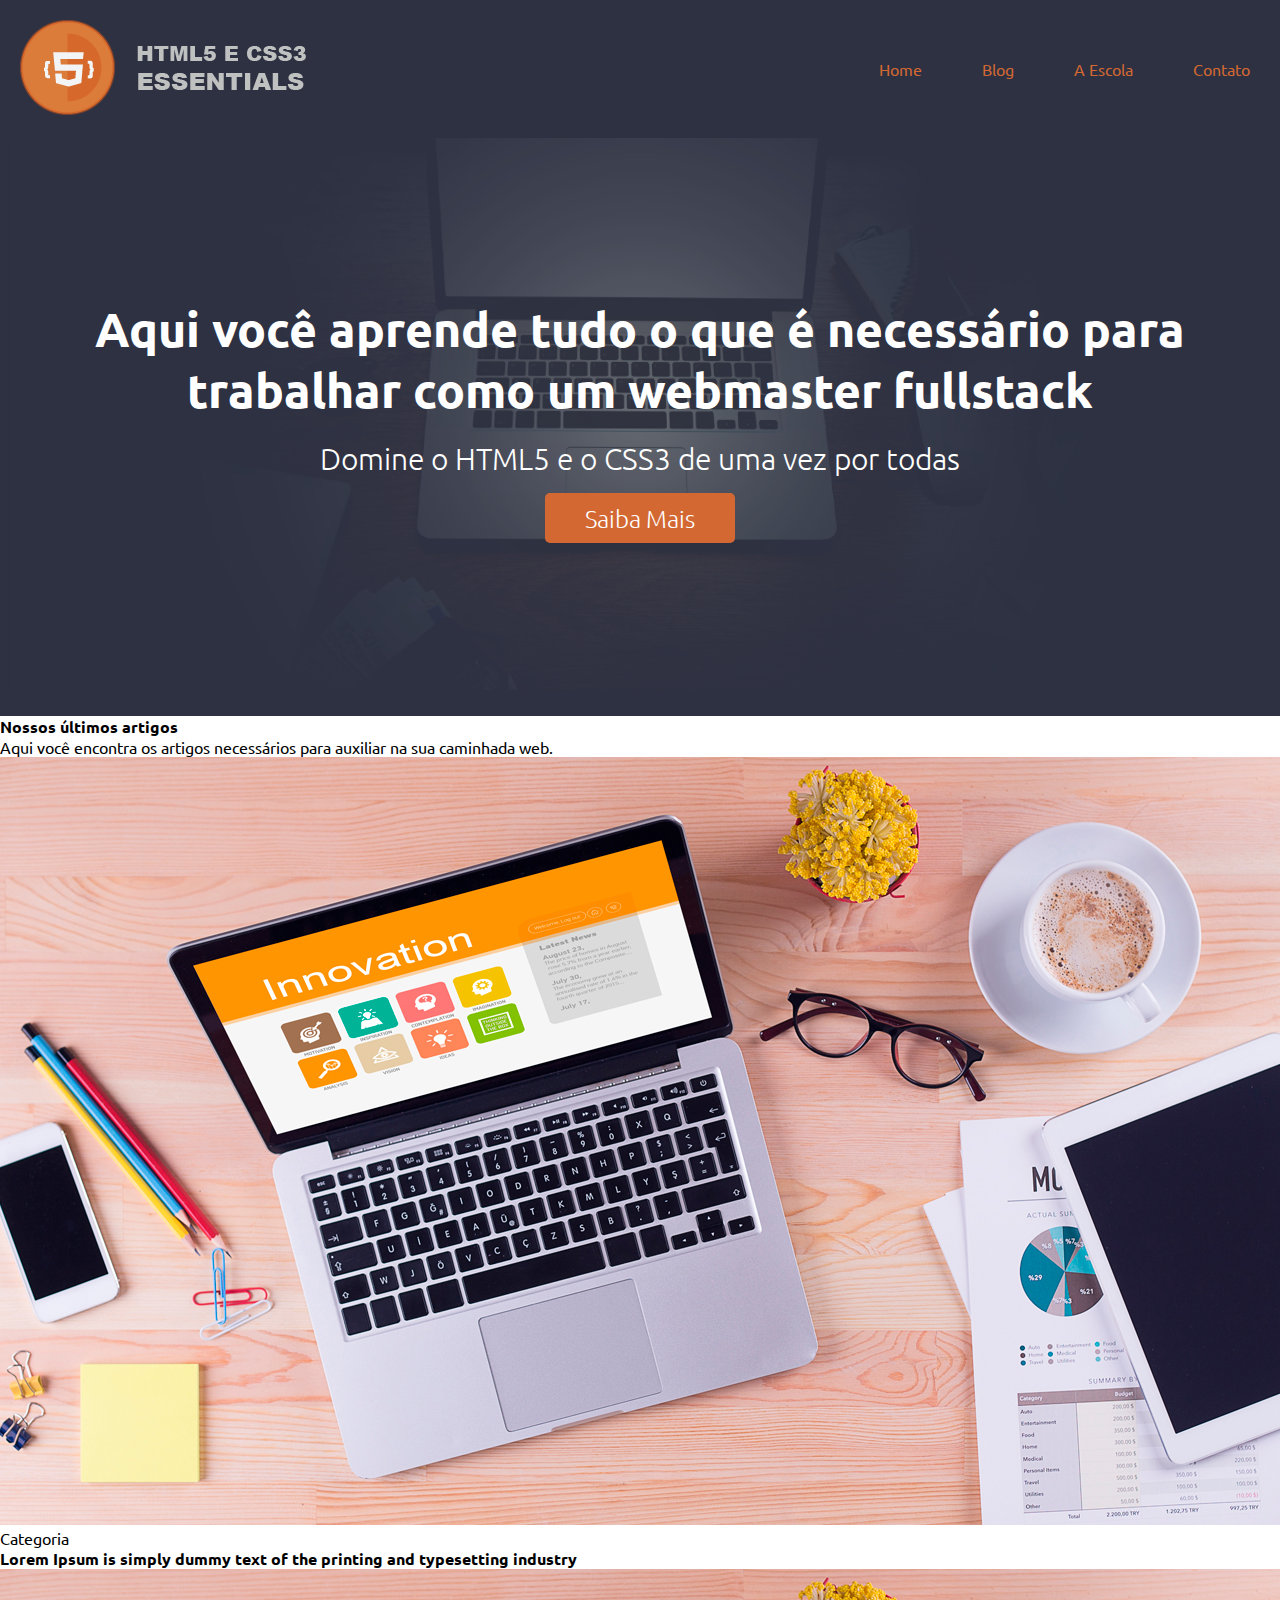
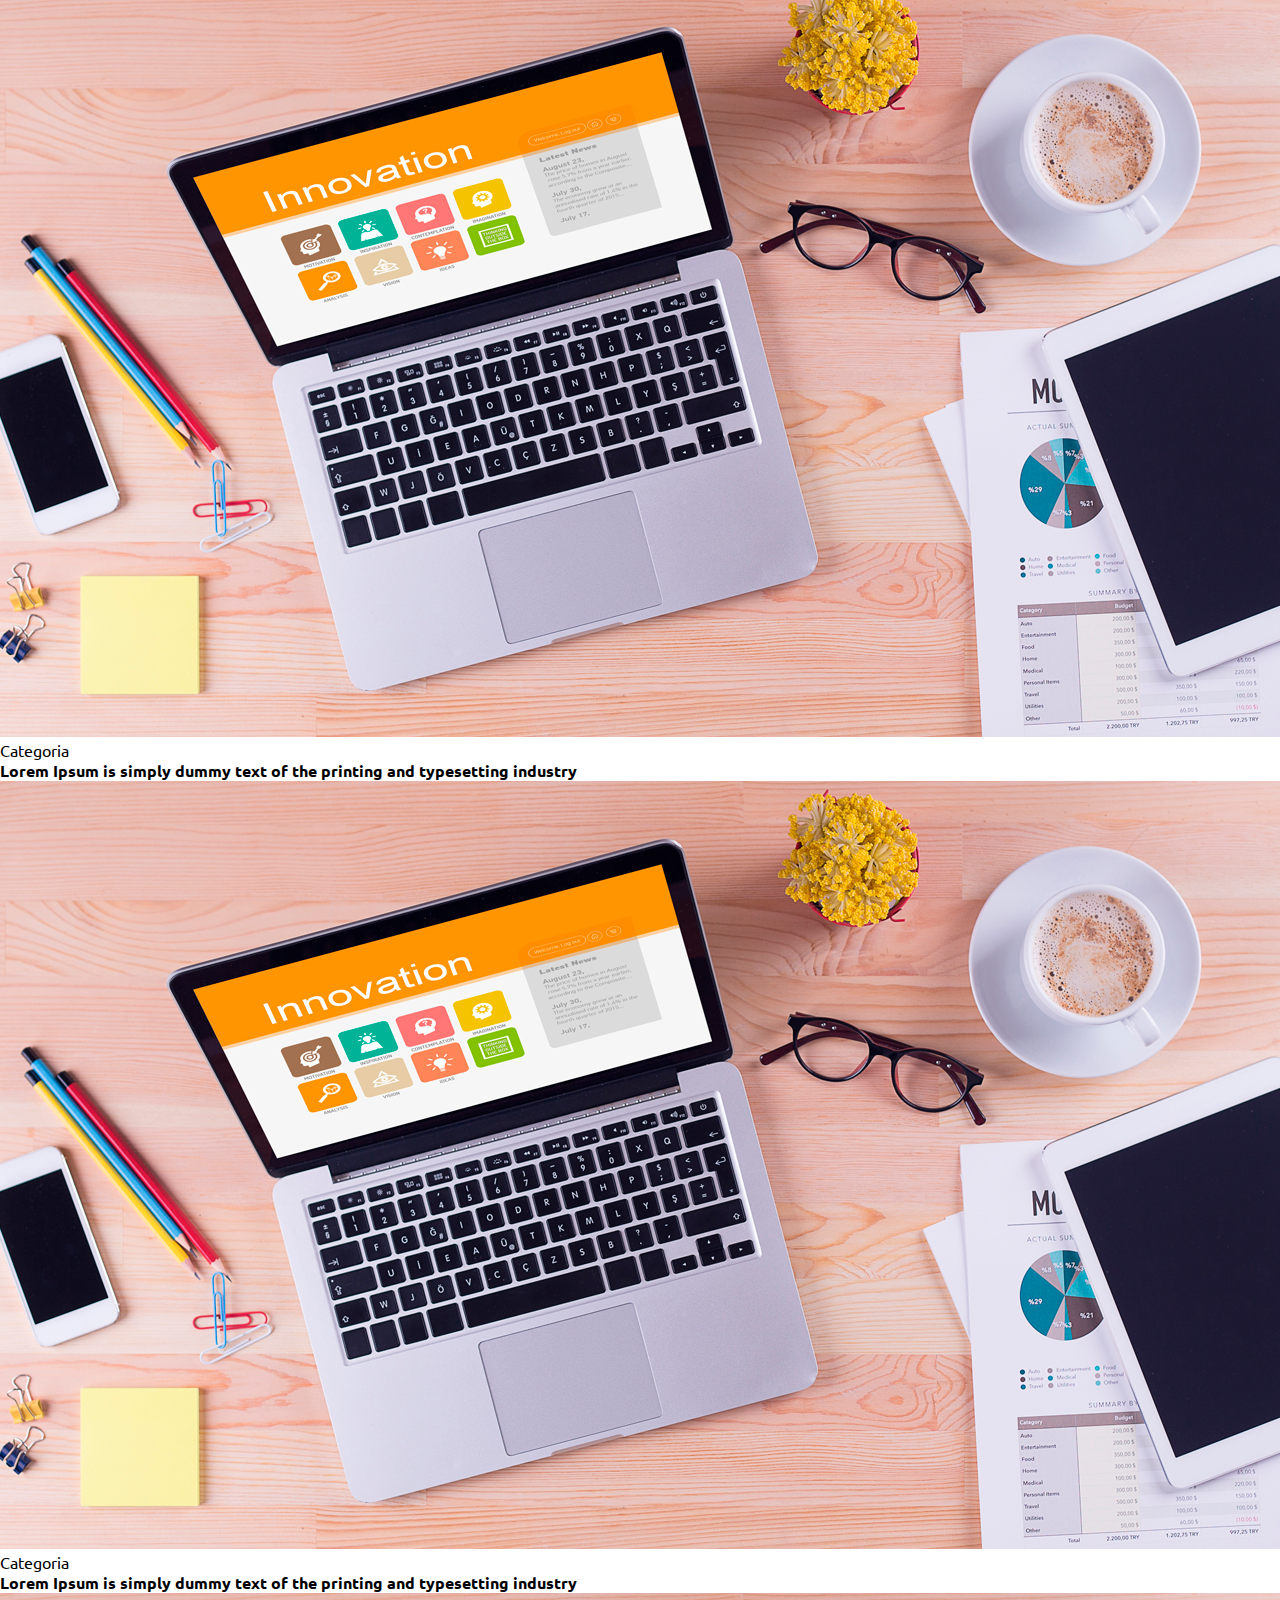
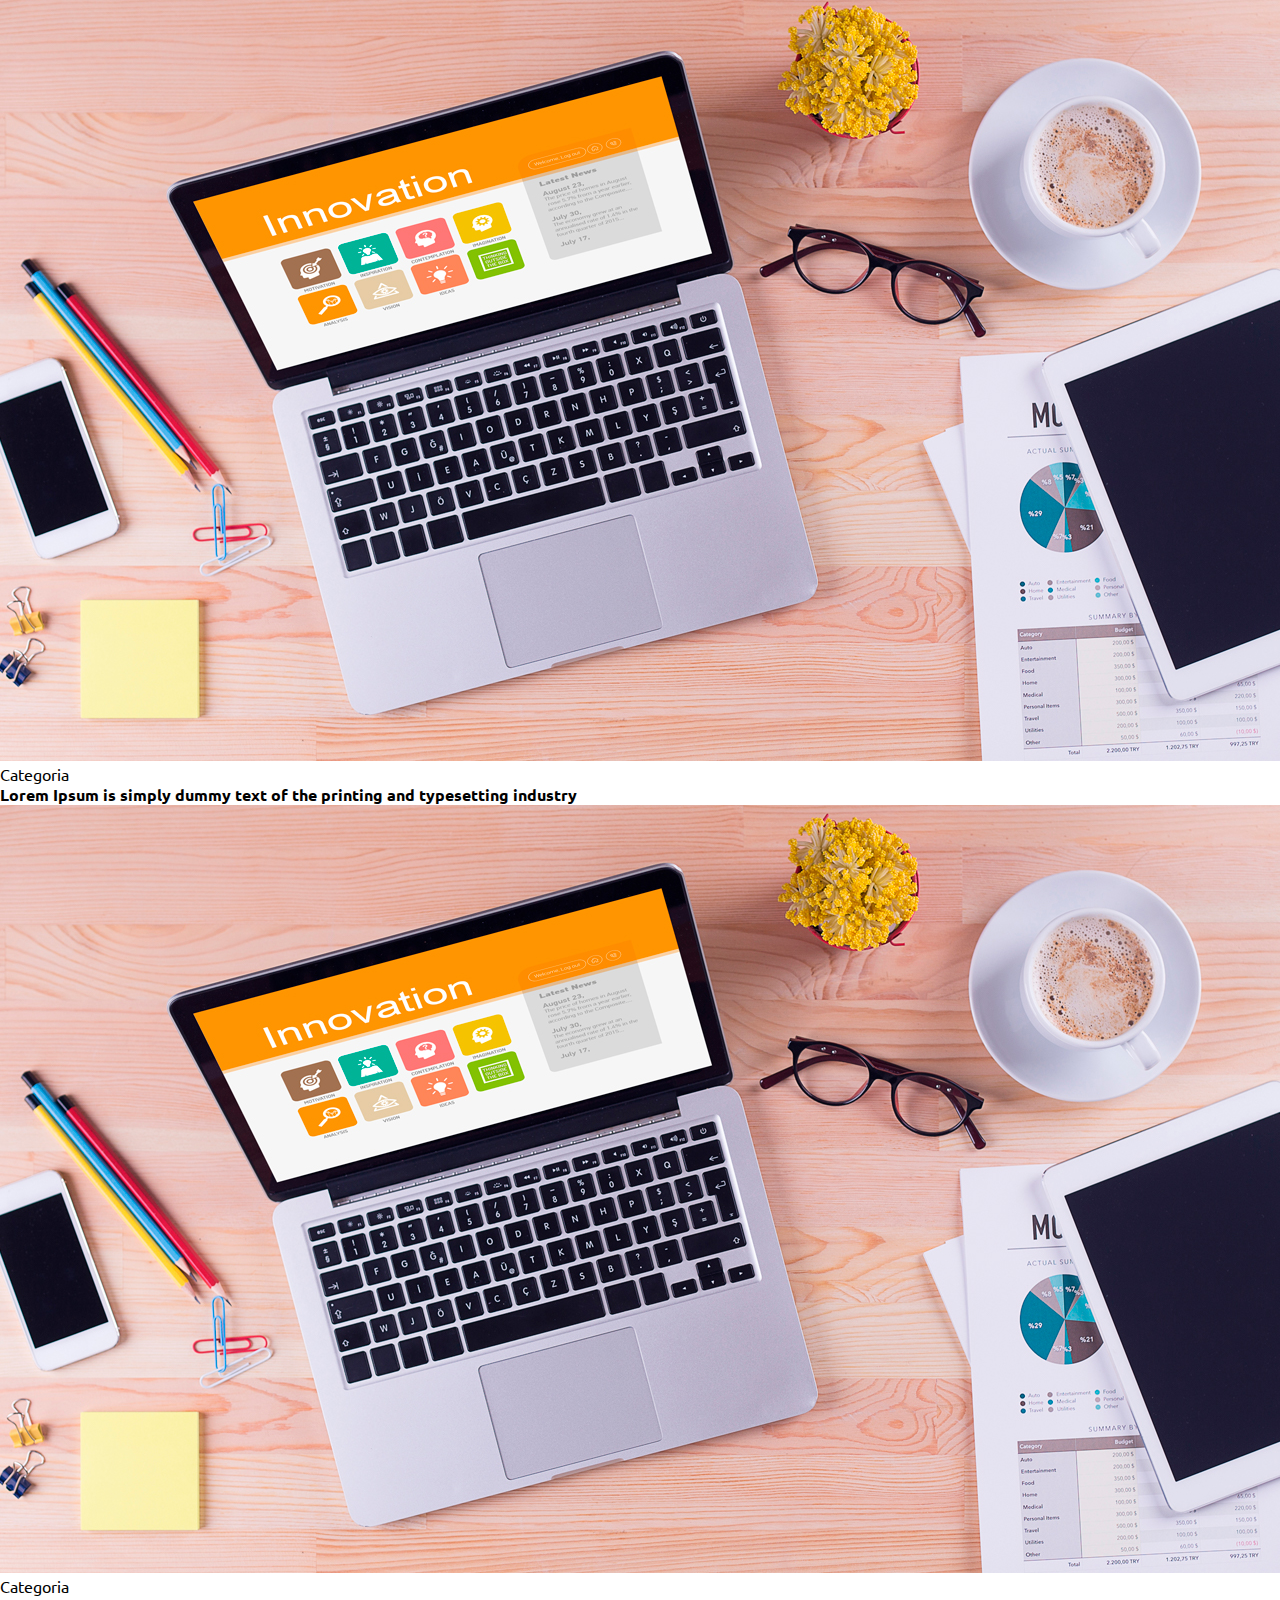
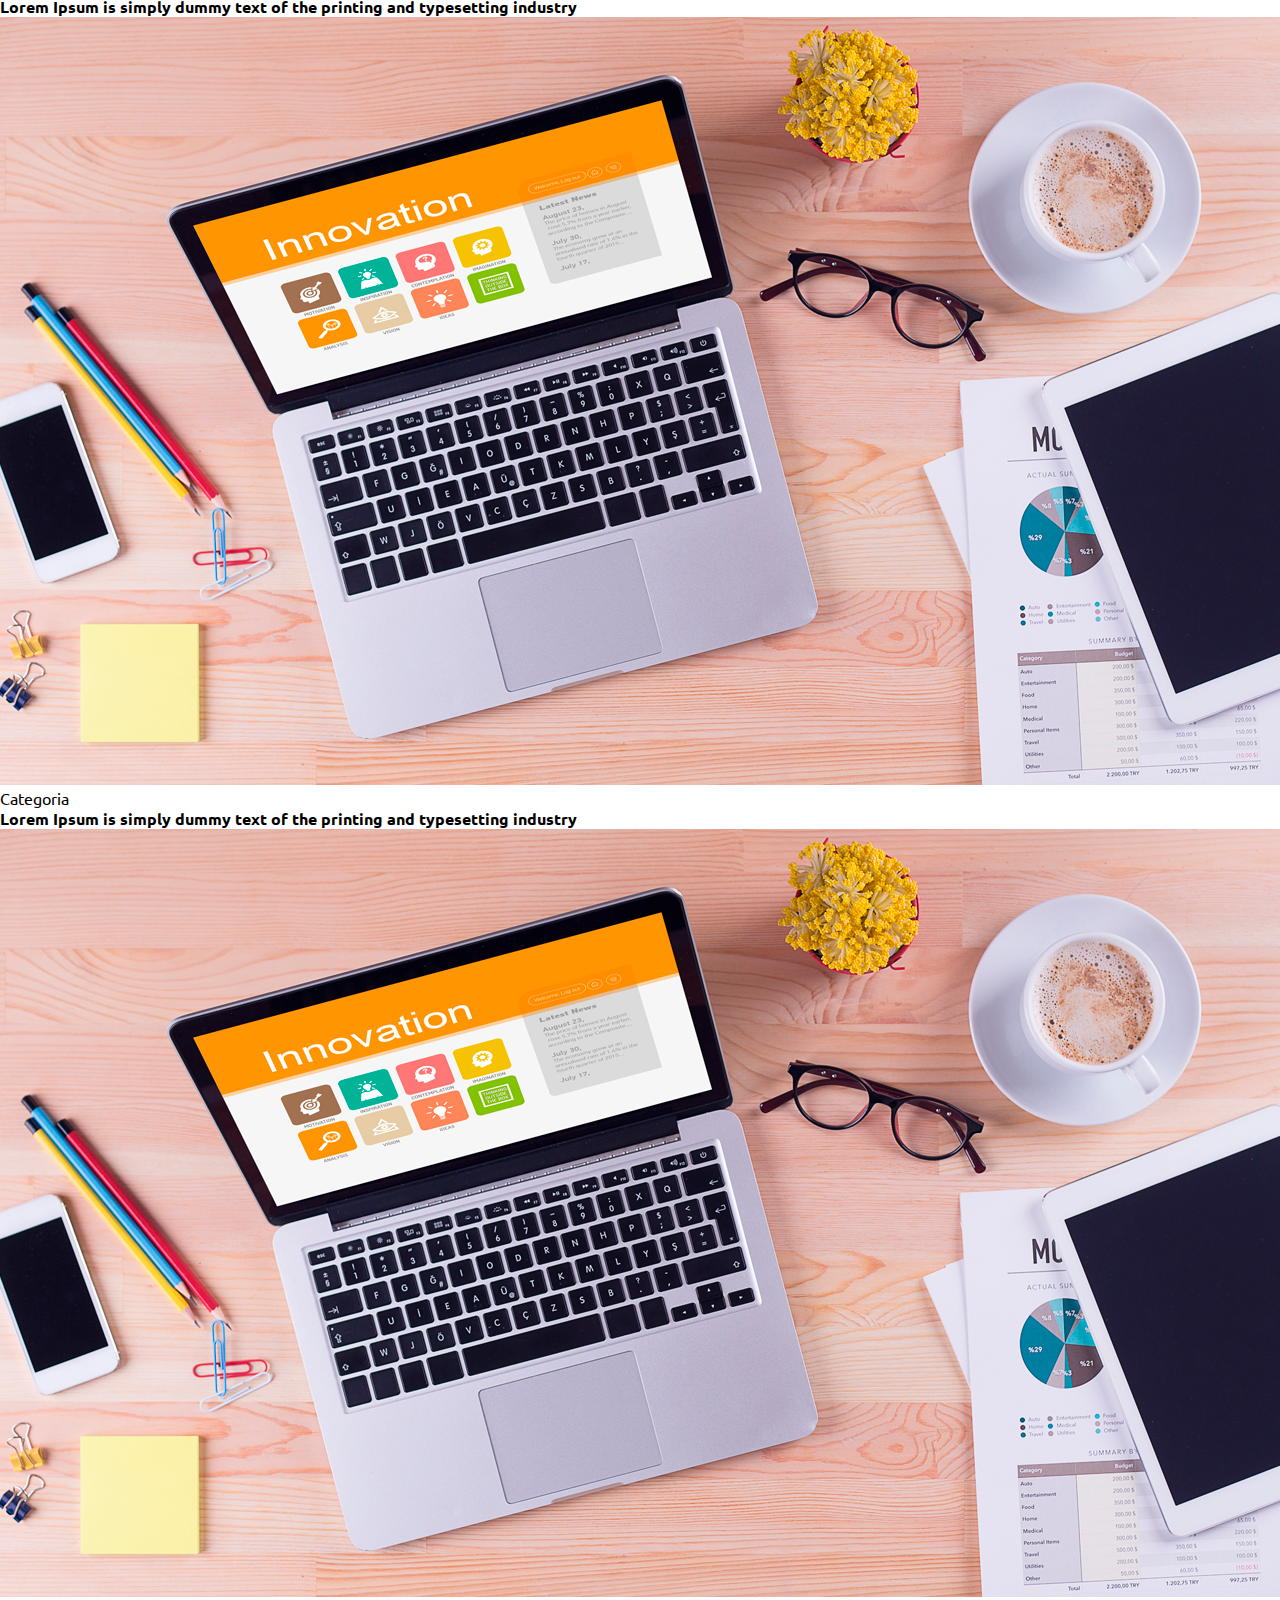
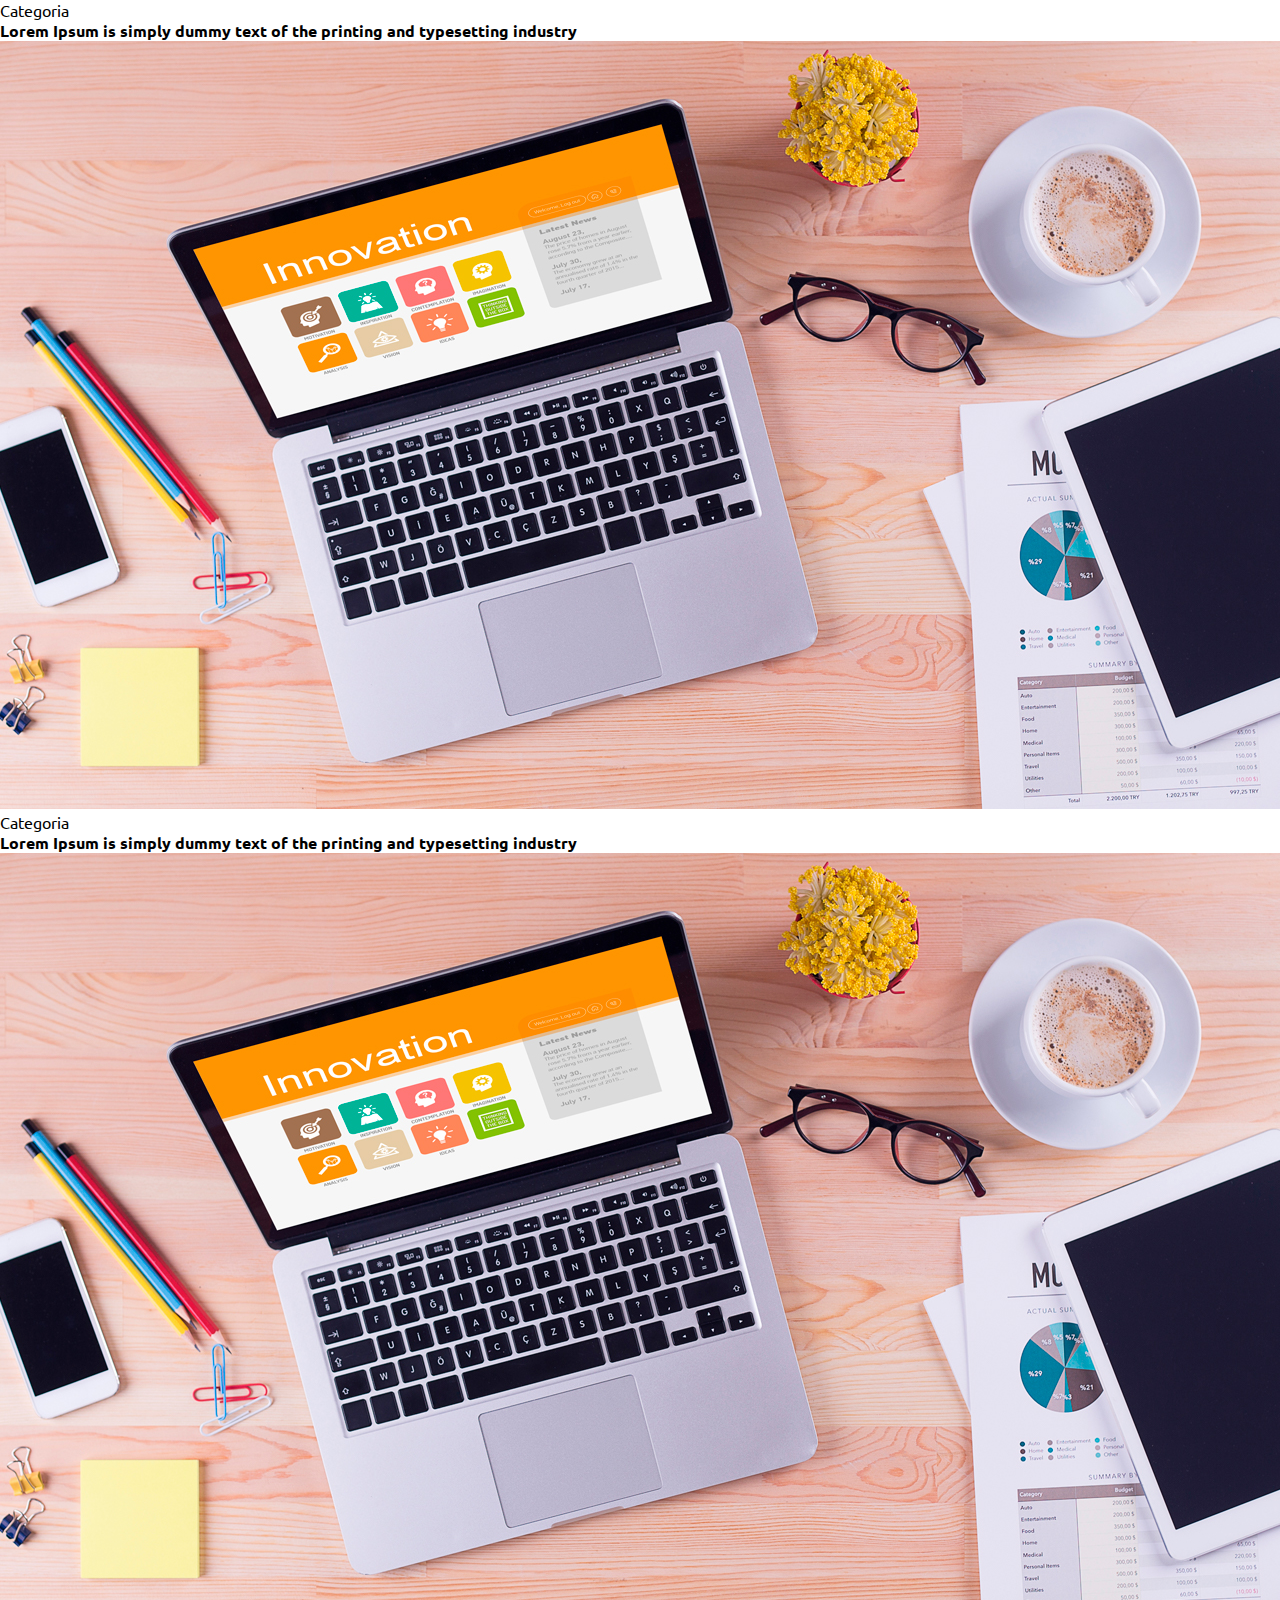
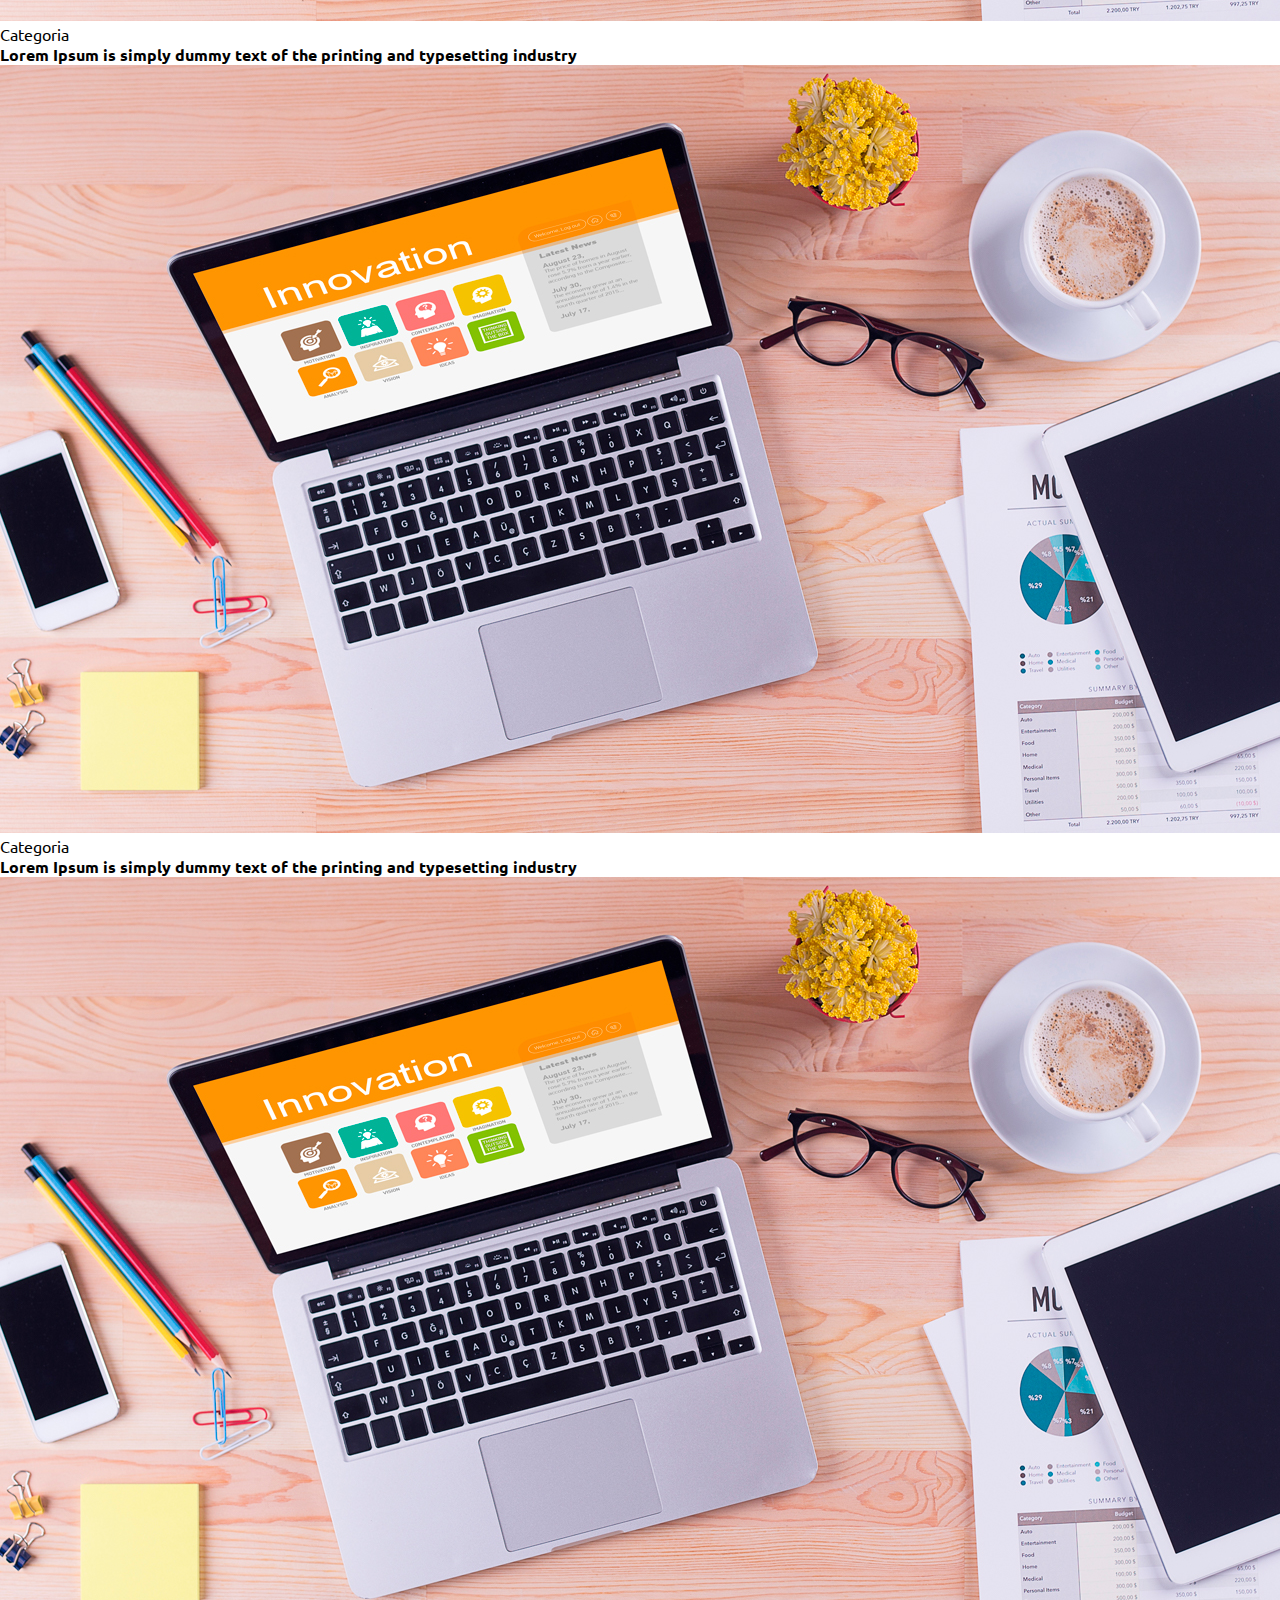
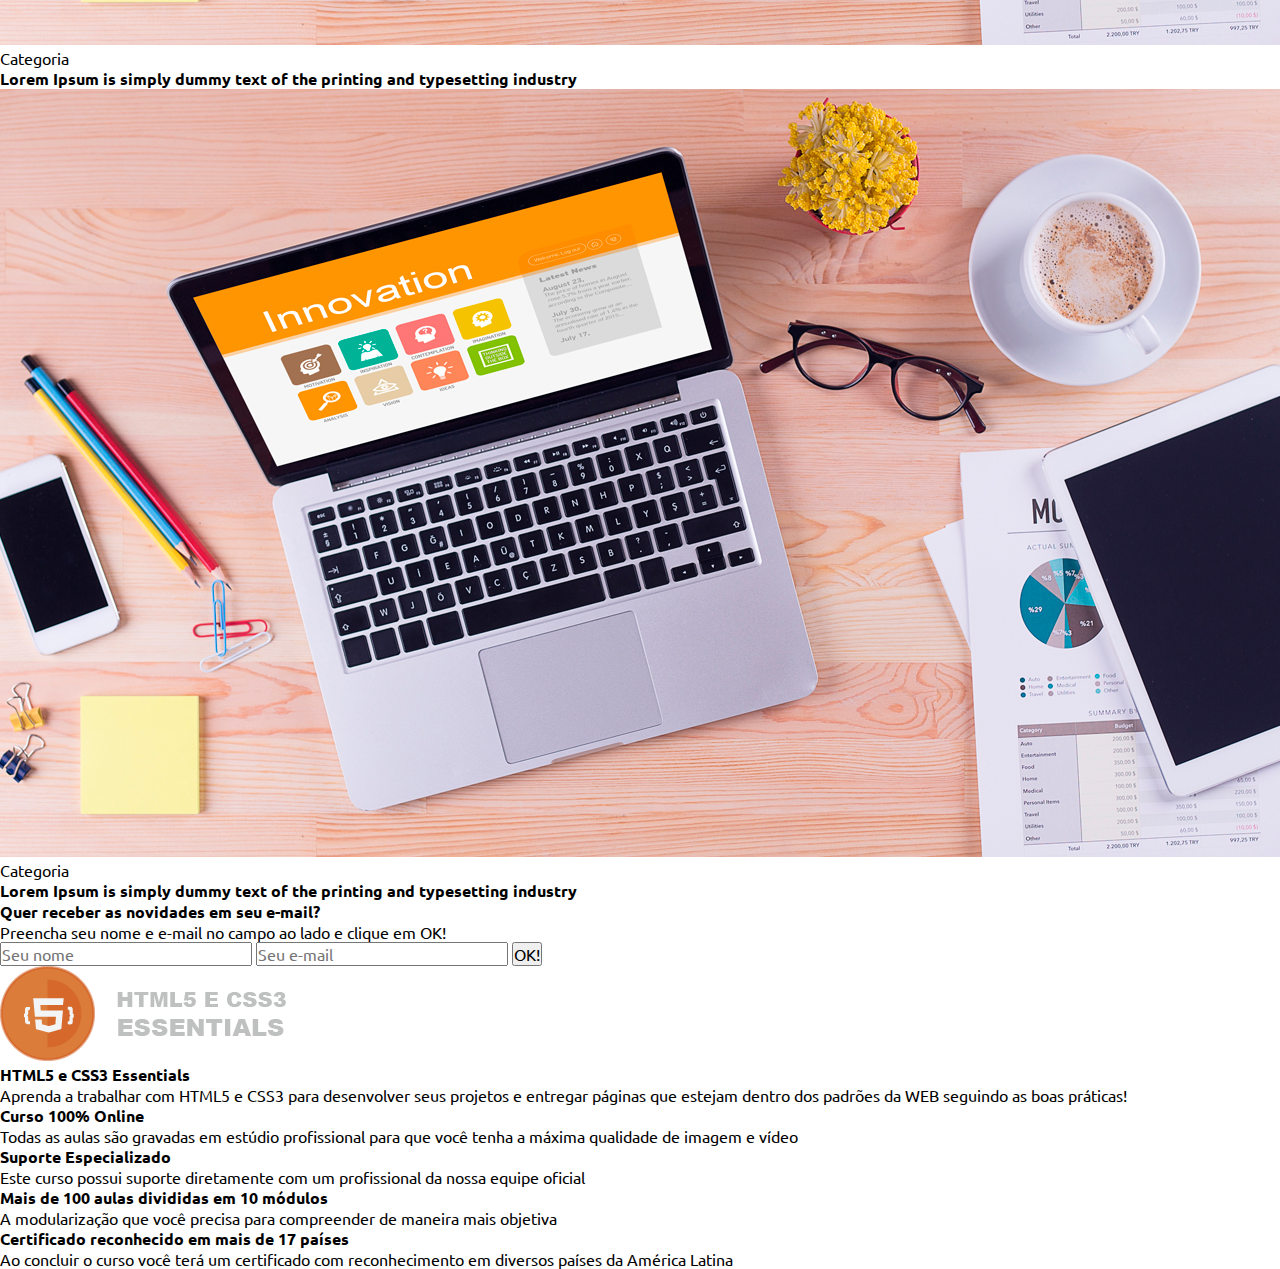
==== 05-estilizando-projeto-pratico/index.html @ d10be864 "Módulo 05 / Aula 04" ====
<!DOCTYPE html>
<html>
    <head>
        <meta charset="UTF-8">
        <title>Página inicial</title>

        <link href="https://fonts.googleapis.com/css2?family=Ubuntu:wght@300;400;500;700&display=swap" rel="stylesheet">
        <link href="_cdn/boot.css" rel="stylesheet" type="text/css"/>
        <link href="_cdn/style.css" rel="stylesheet" type="text/css"/>
    </head>
    <body>
        <header class="main_header">
            <div class="main_header_content">
                <a href="#" class="logo" alt="Bem-vindo ao projeto prático HTML5  E CSS3 Essentials" title="Bem-vindo ao projeto prático HTML5  E CSS3 Essentials">
                    <img src="_img/logo.png" />
                </a>

                <nav class="main_header_content_menu">
                    <ul>
                        <li><a href="#">Home</a></li>
                        <li><a href="#">Blog</a></li>
                        <li><a href="#">A Escola</a></li>
                        <li><a href="#">Contato</a></li>
                    </ul>
                </nav>
            </div>
        </header>

        <main>

            <div class="main_cta"> <!-- call to action -->
                <article class="main_cta_content">
                    <div class="main_cta_content_spacer">
                        <header>
                            <h1>Aqui você aprende tudo o que é necessário para trabalhar como um webmaster fullstack</h1>
                        </header>
                        <p>Domine o HTML5 e o CSS3 de uma vez por todas</p>
                        <p><a href="#" class="btn">Saiba Mais</a></p>
                    </div>
                </article>
            </div>


            <section>
                <header>
                    <h1>Nossos últimos artigos</h1>
                    <p>Aqui você encontra os artigos necessários para auxiliar na sua caminhada web.</p>
                </header>

                <article>
                    <a href="#" alt="Lorem Ipsum is simply" title="Lorem Ipsum is simply">
                        <img src="_img/post.jpg" />                    
                    </a>
                    <p>Categoria</p>
                    <h2>Lorem Ipsum is simply dummy text of the printing and typesetting industry</h2>
                </article>

                <article>
                    <a href="#" alt="Lorem Ipsum is simply" title="Lorem Ipsum is simply">
                        <img src="_img/post.jpg" />                    
                    </a>
                    <p>Categoria</p>
                    <h2>Lorem Ipsum is simply dummy text of the printing and typesetting industry</h2>
                </article>

                <article>
                    <a href="#" alt="Lorem Ipsum is simply" title="Lorem Ipsum is simply">
                        <img src="_img/post.jpg" />                    
                    </a>
                    <p>Categoria</p>
                    <h2>Lorem Ipsum is simply dummy text of the printing and typesetting industry</h2>
                </article>

                <article>
                    <a href="#" alt="Lorem Ipsum is simply" title="Lorem Ipsum is simply">
                        <img src="_img/post.jpg" />                    
                    </a>
                    <p>Categoria</p>
                    <h2>Lorem Ipsum is simply dummy text of the printing and typesetting industry</h2>
                </article>

                <article>
                    <a href="#" alt="Lorem Ipsum is simply" title="Lorem Ipsum is simply">
                        <img src="_img/post.jpg" />                    
                    </a>
                    <p>Categoria</p>
                    <h2>Lorem Ipsum is simply dummy text of the printing and typesetting industry</h2>
                </article>

                <article>
                    <a href="#" alt="Lorem Ipsum is simply" title="Lorem Ipsum is simply">
                        <img src="_img/post.jpg" />                    
                    </a>
                    <p>Categoria</p>
                    <h2>Lorem Ipsum is simply dummy text of the printing and typesetting industry</h2>
                </article>

                <article>
                    <a href="#" alt="Lorem Ipsum is simply" title="Lorem Ipsum is simply">
                        <img src="_img/post.jpg" />                    
                    </a>
                    <p>Categoria</p>
                    <h2>Lorem Ipsum is simply dummy text of the printing and typesetting industry</h2>
                </article>

                <article>
                    <a href="#" alt="Lorem Ipsum is simply" title="Lorem Ipsum is simply">
                        <img src="_img/post.jpg" />                    
                    </a>
                    <p>Categoria</p>
                    <h2>Lorem Ipsum is simply dummy text of the printing and typesetting industry</h2>
                </article>

                <article>
                    <a href="#" alt="Lorem Ipsum is simply" title="Lorem Ipsum is simply">
                        <img src="_img/post.jpg" />                    
                    </a>
                    <p>Categoria</p>
                    <h2>Lorem Ipsum is simply dummy text of the printing and typesetting industry</h2>
                </article>

                <article>
                    <a href="#" alt="Lorem Ipsum is simply" title="Lorem Ipsum is simply">
                        <img src="_img/post.jpg" />                    
                    </a>
                    <p>Categoria</p>
                    <h2>Lorem Ipsum is simply dummy text of the printing and typesetting industry</h2>
                </article>

                <article>
                    <a href="#" alt="Lorem Ipsum is simply" title="Lorem Ipsum is simply">
                        <img src="_img/post.jpg" />                    
                    </a>
                    <p>Categoria</p>
                    <h2>Lorem Ipsum is simply dummy text of the printing and typesetting industry</h2>
                </article>

                <article>
                    <a href="#" alt="Lorem Ipsum is simply" title="Lorem Ipsum is simply">
                        <img src="_img/post.jpg" />                    
                    </a>
                    <p>Categoria</p>
                    <h2>Lorem Ipsum is simply dummy text of the printing and typesetting industry</h2>
                </article>                
            </section>

            <section>
                <header>
                    <h1>Quer receber as novidades em seu e-mail?</h1>
                    <p>Preencha seu nome e e-mail no campo ao lado e clique em OK!</p>
                </header>

                <form>
                    <input type="text" placeholder="Seu nome" />
                    <input type="email" placeholder="Seu e-mail" />
                    <button type="submit">OK!</button>
                </form>
            </section>

            <section>
                <header>
                    <img src="_img/logo.png" alt="" title=""/>
                    <h1>HTML5 e CSS3 Essentials</h1>
                    <p>Aprenda a trabalhar com HTML5 e CSS3 para desenvolver seus projetos e entregar páginas que estejam dentro dos padrões da WEB seguindo as boas práticas!</p>
                </header>

                <article>
                    <header>
                        <h1>Curso 100% Online</h1>
                        <p>Todas as aulas são gravadas em estúdio profissional para que você tenha a máxima qualidade de imagem e vídeo</p>
                    </header>
                </article>

                <article>
                    <header>
                        <h1>Suporte Especializado</h1>
                        <p>Este curso possui suporte diretamente com um profissional da nossa equipe oficial</p>
                    </header>
                </article>

                <article>
                    <header>
                        <h1>Mais de 100 aulas divididas em 10 módulos</h1>
                        <p>A modularização que você precisa para compreender de maneira mais objetiva</p>
                    </header>
                </article>

                <article>
                    <header>
                        <h1>Certificado reconhecido em mais de 17 países</h1>
                        <p>Ao concluir o curso você terá um certificado com reconhecimento em diversos países da América Latina</p>
                    </header>
                </article>
            </section>

        </main>

        <footer>

        </footer>
    </body>
</html>
---- 05-estilizando-projeto-pratico/_cdn/boot.css ----
* {
    padding: 0;
    margin: 0;
    box-sizing: border-box;
    text-decoration: none;
    font-size: 1em;
    font-family: 'Ubuntu', sans-serif;
}
---- 05-estilizando-projeto-pratico/_cdn/style.css ----
.main_header {
    width: 100%;
    background-color: #2D3142;
}

.main_header .main_header_content {
    max-width: 1300px;
    margin: 0 auto;
    display: flex;    
}

.main_header .main_header_content .logo {
    flex-basis: 330px;    
    padding: 20px;    
}

.main_header .main_header_content .main_header_content_menu {
    flex-basis: calc(100% - 330px);
    display: flex;
    justify-content: flex-end;
}

.main_header_content_menu ul {
    display: flex;
    align-items: stretch;
}

.main_header_content_menu ul li {
    list-style: none;    
    display: flex;
    align-items: center;
}

.main_header_content_menu ul li a {
    padding: 0 30px;    
    height: 100%;
    display: flex;
    align-items: center;
    color: #D36833;
}

.main_header_content_menu ul li a:hover {
    background-color: #D36833;
    color: #FFF;
}

.main_cta {
    width: 100%;
    background-color: #2D3142;
    background-image: url(../_img/bg_main_home.png);
    background-repeat: no-repeat;
    background-size: cover;
    background-position: center center;
}

.main_cta .main_cta_content {
    max-width: 1300px;
    margin: 0 auto;
}

.main_cta .main_cta_content h1 {
    font-size: 3em;
    text-align: center;
    font-weight: 700;
    color: #FFF;
}

.main_cta .main_cta_content p {
    font-size: 1.875em;
    text-align: center;
    font-weight: 300;
    color: #FFF;
    margin: 20px auto;
}

.main_cta .main_cta_content .btn {
    background-color: #D36833;
    color: #FFF;
    font-size: 0.8em;
    padding: 10px 40px;
    border-radius: 5px;
    -moz-border-radius: 5px;
    -webkit-border-radius: 5px;
}

.main_cta .main_cta_content .main_cta_content_spacer {
    max-width: 1300px;
    margin: 0 auto;
    padding: 160px 40px;    
}
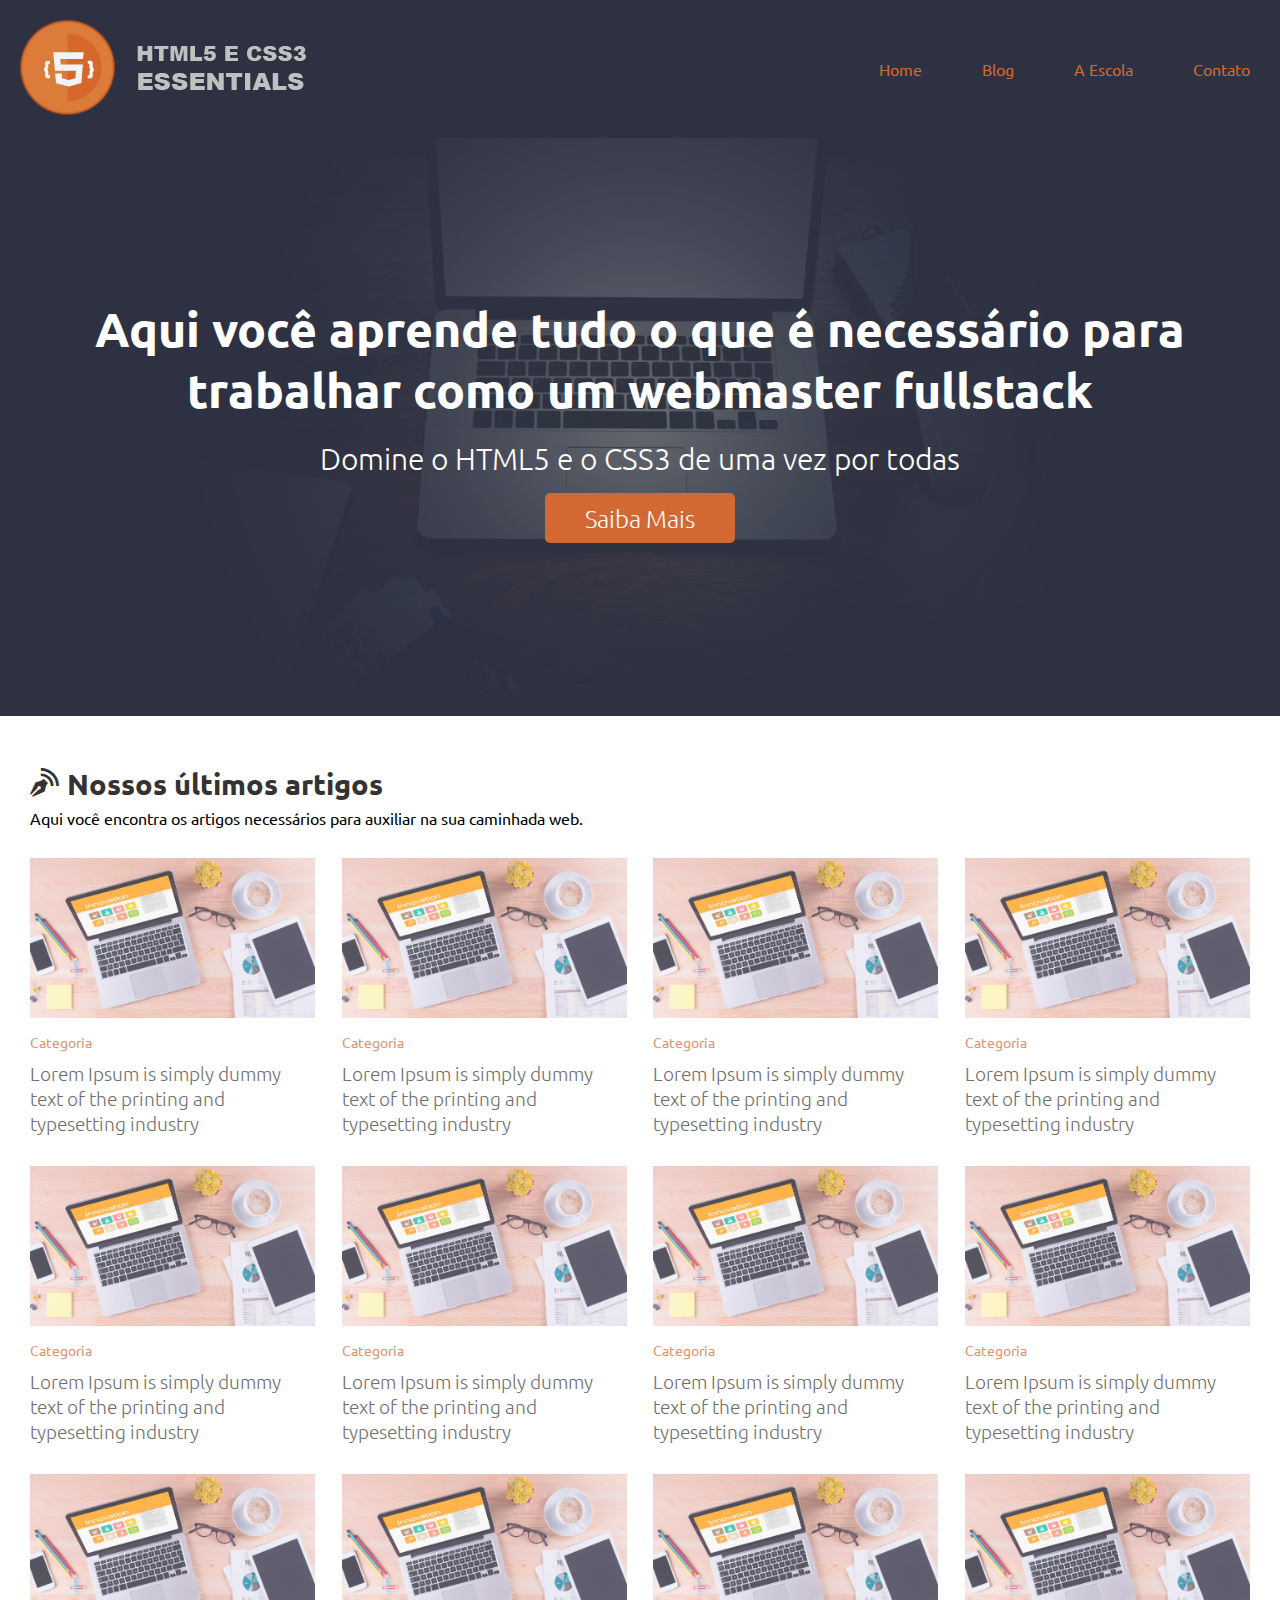
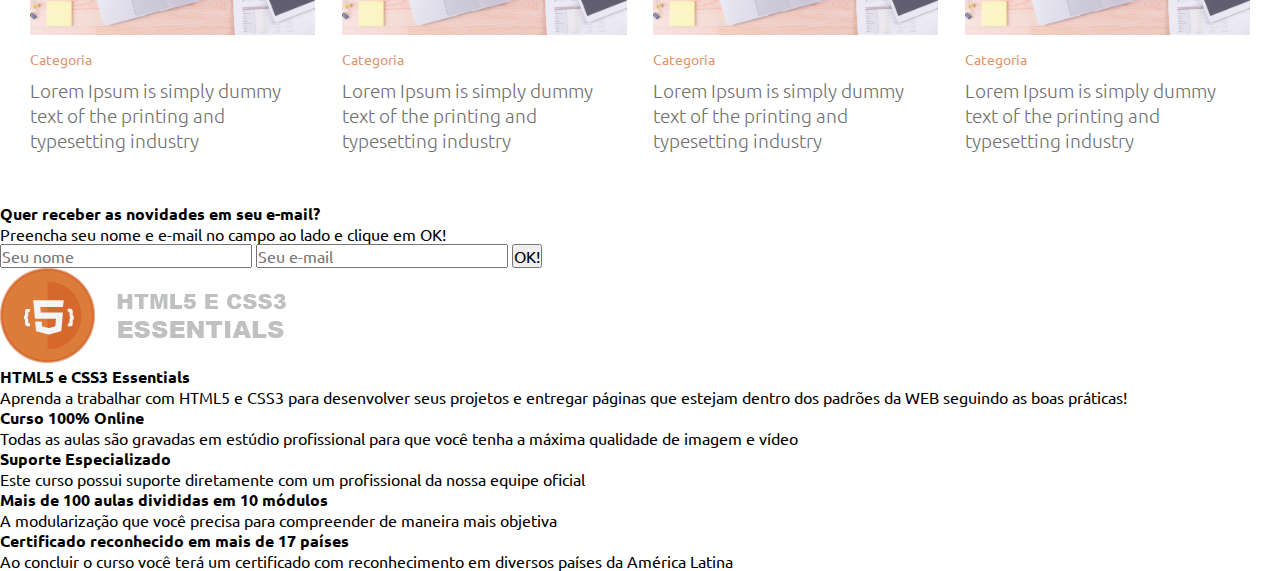
==== commit 688ba2e9: "Módulo 05 / Aula 05" ====
--- a/05-estilizando-projeto-pratico/index.html
+++ b/05-estilizando-projeto-pratico/index.html
@@ -5,6 +5,7 @@
         <title>Página inicial</title>
 
         <link href="https://fonts.googleapis.com/css2?family=Ubuntu:wght@300;400;500;700&display=swap" rel="stylesheet">
+        <link href="_cdn/fonticon.css" rel="stylesheet" type="text/css"/>
         <link href="_cdn/boot.css" rel="stylesheet" type="text/css"/>
         <link href="_cdn/style.css" rel="stylesheet" type="text/css"/>
     </head>
@@ -41,9 +42,9 @@
             </div>
 
 
-            <section>
-                <header>
-                    <h1>Nossos últimos artigos</h1>
+            <section class="main_blog">
+                <header class="main_blog_header">
+                    <h1 class="icon-blog">Nossos últimos artigos</h1>
                     <p>Aqui você encontra os artigos necessários para auxiliar na sua caminhada web.</p>
                 </header>
 
@@ -51,96 +52,96 @@
                     <a href="#" alt="Lorem Ipsum is simply" title="Lorem Ipsum is simply">
                         <img src="_img/post.jpg" />                    
                     </a>
-                    <p>Categoria</p>
-                    <h2>Lorem Ipsum is simply dummy text of the printing and typesetting industry</h2>
-                </article>
-
-                <article>
-                    <a href="#" alt="Lorem Ipsum is simply" title="Lorem Ipsum is simply">
-                        <img src="_img/post.jpg" />                    
-                    </a>
-                    <p>Categoria</p>
-                    <h2>Lorem Ipsum is simply dummy text of the printing and typesetting industry</h2>
-                </article>
-
-                <article>
-                    <a href="#" alt="Lorem Ipsum is simply" title="Lorem Ipsum is simply">
-                        <img src="_img/post.jpg" />                    
-                    </a>
-                    <p>Categoria</p>
-                    <h2>Lorem Ipsum is simply dummy text of the printing and typesetting industry</h2>
-                </article>
-
-                <article>
-                    <a href="#" alt="Lorem Ipsum is simply" title="Lorem Ipsum is simply">
-                        <img src="_img/post.jpg" />                    
-                    </a>
-                    <p>Categoria</p>
-                    <h2>Lorem Ipsum is simply dummy text of the printing and typesetting industry</h2>
-                </article>
-
-                <article>
-                    <a href="#" alt="Lorem Ipsum is simply" title="Lorem Ipsum is simply">
-                        <img src="_img/post.jpg" />                    
-                    </a>
-                    <p>Categoria</p>
-                    <h2>Lorem Ipsum is simply dummy text of the printing and typesetting industry</h2>
-                </article>
-
-                <article>
-                    <a href="#" alt="Lorem Ipsum is simply" title="Lorem Ipsum is simply">
-                        <img src="_img/post.jpg" />                    
-                    </a>
-                    <p>Categoria</p>
-                    <h2>Lorem Ipsum is simply dummy text of the printing and typesetting industry</h2>
-                </article>
-
-                <article>
-                    <a href="#" alt="Lorem Ipsum is simply" title="Lorem Ipsum is simply">
-                        <img src="_img/post.jpg" />                    
-                    </a>
-                    <p>Categoria</p>
-                    <h2>Lorem Ipsum is simply dummy text of the printing and typesetting industry</h2>
-                </article>
-
-                <article>
-                    <a href="#" alt="Lorem Ipsum is simply" title="Lorem Ipsum is simply">
-                        <img src="_img/post.jpg" />                    
-                    </a>
-                    <p>Categoria</p>
-                    <h2>Lorem Ipsum is simply dummy text of the printing and typesetting industry</h2>
-                </article>
-
-                <article>
-                    <a href="#" alt="Lorem Ipsum is simply" title="Lorem Ipsum is simply">
-                        <img src="_img/post.jpg" />                    
-                    </a>
-                    <p>Categoria</p>
-                    <h2>Lorem Ipsum is simply dummy text of the printing and typesetting industry</h2>
-                </article>
-
-                <article>
-                    <a href="#" alt="Lorem Ipsum is simply" title="Lorem Ipsum is simply">
-                        <img src="_img/post.jpg" />                    
-                    </a>
-                    <p>Categoria</p>
-                    <h2>Lorem Ipsum is simply dummy text of the printing and typesetting industry</h2>
-                </article>
-
-                <article>
-                    <a href="#" alt="Lorem Ipsum is simply" title="Lorem Ipsum is simply">
-                        <img src="_img/post.jpg" />                    
-                    </a>
-                    <p>Categoria</p>
-                    <h2>Lorem Ipsum is simply dummy text of the printing and typesetting industry</h2>
-                </article>
-
-                <article>
-                    <a href="#" alt="Lorem Ipsum is simply" title="Lorem Ipsum is simply">
-                        <img src="_img/post.jpg" />                    
-                    </a>
-                    <p>Categoria</p>
-                    <h2>Lorem Ipsum is simply dummy text of the printing and typesetting industry</h2>
+                    <p><a href="#" class="category">Categoria</a></p>
+                    <h2><a href="#" class="title">Lorem Ipsum is simply dummy text of the printing and typesetting industry</a></h2>
+                </article>
+
+                <article>
+                    <a href="#" alt="Lorem Ipsum is simply" title="Lorem Ipsum is simply">
+                        <img src="_img/post.jpg" />                    
+                    </a>
+                    <p><a href="#" class="category">Categoria</a></p>
+                    <h2><a href="#" class="title">Lorem Ipsum is simply dummy text of the printing and typesetting industry</a></h2>
+                </article>
+
+                <article>
+                    <a href="#" alt="Lorem Ipsum is simply" title="Lorem Ipsum is simply">
+                        <img src="_img/post.jpg" />                    
+                    </a>
+                    <p><a href="#" class="category">Categoria</a></p>
+                    <h2><a href="#" class="title">Lorem Ipsum is simply dummy text of the printing and typesetting industry</a></h2>
+                </article>
+
+                <article>
+                    <a href="#" alt="Lorem Ipsum is simply" title="Lorem Ipsum is simply">
+                        <img src="_img/post.jpg" />                    
+                    </a>
+                    <p><a href="#" class="category">Categoria</a></p>
+                    <h2><a href="#" class="title">Lorem Ipsum is simply dummy text of the printing and typesetting industry</a></h2>
+                </article>
+
+                <article>
+                    <a href="#" alt="Lorem Ipsum is simply" title="Lorem Ipsum is simply">
+                        <img src="_img/post.jpg" />                    
+                    </a>
+                    <p><a href="#" class="category">Categoria</a></p>
+                    <h2><a href="#" class="title">Lorem Ipsum is simply dummy text of the printing and typesetting industry</a></h2>
+                </article>
+
+                <article>
+                    <a href="#" alt="Lorem Ipsum is simply" title="Lorem Ipsum is simply">
+                        <img src="_img/post.jpg" />                    
+                    </a>
+                    <p><a href="#" class="category">Categoria</a></p>
+                    <h2><a href="#" class="title">Lorem Ipsum is simply dummy text of the printing and typesetting industry</a></h2>
+                </article>
+
+                <article>
+                    <a href="#" alt="Lorem Ipsum is simply" title="Lorem Ipsum is simply">
+                        <img src="_img/post.jpg" />                    
+                    </a>
+                    <p><a href="#" class="category">Categoria</a></p>
+                    <h2><a href="#" class="title">Lorem Ipsum is simply dummy text of the printing and typesetting industry</a></h2>
+                </article>
+
+                <article>
+                    <a href="#" alt="Lorem Ipsum is simply" title="Lorem Ipsum is simply">
+                        <img src="_img/post.jpg" />                    
+                    </a>
+                    <p><a href="#" class="category">Categoria</a></p>
+                    <h2><a href="#" class="title">Lorem Ipsum is simply dummy text of the printing and typesetting industry</a></h2>
+                </article>
+
+                <article>
+                    <a href="#" alt="Lorem Ipsum is simply" title="Lorem Ipsum is simply">
+                        <img src="_img/post.jpg" />                    
+                    </a>
+                    <p><a href="#" class="category">Categoria</a></p>
+                    <h2><a href="#" class="title">Lorem Ipsum is simply dummy text of the printing and typesetting industry</a></h2>
+                </article>
+
+                <article>
+                    <a href="#" alt="Lorem Ipsum is simply" title="Lorem Ipsum is simply">
+                        <img src="_img/post.jpg" />                    
+                    </a>
+                    <p><a href="#" class="category">Categoria</a></p>
+                    <h2><a href="#" class="title">Lorem Ipsum is simply dummy text of the printing and typesetting industry</a></h2>
+                </article>
+
+                <article>
+                    <a href="#" alt="Lorem Ipsum is simply" title="Lorem Ipsum is simply">
+                        <img src="_img/post.jpg" />                    
+                    </a>
+                    <p><a href="#" class="category">Categoria</a></p>
+                    <h2><a href="#" class="title">Lorem Ipsum is simply dummy text of the printing and typesetting industry</a></h2>
+                </article>
+
+                <article>
+                    <a href="#" alt="Lorem Ipsum is simply" title="Lorem Ipsum is simply">
+                        <img src="_img/post.jpg" />                    
+                    </a>
+                    <p><a href="#" class="category">Categoria</a></p>
+                    <h2><a href="#" class="title">Lorem Ipsum is simply dummy text of the printing and typesetting industry</a></h2>
                 </article>                
             </section>
 
--- a/05-estilizando-projeto-pratico/_cdn/fonticon.css
+++ b/05-estilizando-projeto-pratico/_cdn/fonticon.css
@@ -0,0 +1,1507 @@
+@font-face {
+    font-family: 'icomoon';
+    src:    url('fonts/icomoon.eot?y0waze');
+    src:    url('fonts/icomoon.eot?y0waze#iefix') format('embedded-opentype'),
+        url('fonts/icomoon.ttf?y0waze') format('truetype'),
+        url('fonts/icomoon.woff?y0waze') format('woff'),
+        url('fonts/icomoon.svg?y0waze#icomoon') format('svg');
+    font-weight: normal;
+    font-style: normal;
+}
+
+[class^="icon-"]:before, [class*=" icon-"]:before {
+    font-family: 'icomoon';
+    speak: none;
+    font-style: normal;
+    font-weight: normal;
+    font-variant: normal;
+    text-transform: none;
+    line-height: 1.2;
+    font-size: 1em;
+    margin-right: 8px;
+
+
+    /* Render Font */
+    -webkit-font-smoothing: antialiased;
+    -moz-osx-font-smoothing: grayscale;
+}
+
+.icon-notext,
+.icon-notext:before{
+    margin: 0 !important;
+    text-align: center;
+}
+
+.icon-home:before {
+    content: "\e900";
+}
+.icon-home2:before {
+    content: "\e901";
+}
+.icon-home3:before {
+    content: "\e902";
+}
+.icon-office:before {
+    content: "\e903";
+}
+.icon-newspaper:before {
+    content: "\e904";
+}
+.icon-pencil:before {
+    content: "\e905";
+}
+.icon-pencil2:before {
+    content: "\e906";
+}
+.icon-quill:before {
+    content: "\e907";
+}
+.icon-pen:before {
+    content: "\e908";
+}
+.icon-blog:before {
+    content: "\e909";
+}
+.icon-eyedropper:before {
+    content: "\e90a";
+}
+.icon-droplet:before {
+    content: "\e90b";
+}
+.icon-paint-format:before {
+    content: "\e90c";
+}
+.icon-image:before {
+    content: "\e90d";
+}
+.icon-images:before {
+    content: "\e90e";
+}
+.icon-camera:before {
+    content: "\e90f";
+}
+.icon-headphones:before {
+    content: "\e910";
+}
+.icon-music:before {
+    content: "\e911";
+}
+.icon-play:before {
+    content: "\e912";
+}
+.icon-film:before {
+    content: "\e913";
+}
+.icon-video-camera:before {
+    content: "\e914";
+}
+.icon-dice:before {
+    content: "\e915";
+}
+.icon-pacman:before {
+    content: "\e916";
+}
+.icon-spades:before {
+    content: "\e917";
+}
+.icon-clubs:before {
+    content: "\e918";
+}
+.icon-diamonds:before {
+    content: "\e919";
+}
+.icon-bullhorn:before {
+    content: "\e91a";
+}
+.icon-connection:before {
+    content: "\e91b";
+}
+.icon-podcast:before {
+    content: "\e91c";
+}
+.icon-feed:before {
+    content: "\e91d";
+}
+.icon-mic:before {
+    content: "\e91e";
+}
+.icon-book:before {
+    content: "\e91f";
+}
+.icon-books:before {
+    content: "\e920";
+}
+.icon-library:before {
+    content: "\e921";
+}
+.icon-file-text:before {
+    content: "\e922";
+}
+.icon-profile:before {
+    content: "\e923";
+}
+.icon-file-empty:before {
+    content: "\e924";
+}
+.icon-files-empty:before {
+    content: "\e925";
+}
+.icon-file-text2:before {
+    content: "\e926";
+}
+.icon-file-picture:before {
+    content: "\e927";
+}
+.icon-file-music:before {
+    content: "\e928";
+}
+.icon-file-play:before {
+    content: "\e929";
+}
+.icon-file-video:before {
+    content: "\e92a";
+}
+.icon-file-zip:before {
+    content: "\e92b";
+}
+.icon-copy:before {
+    content: "\e92c";
+}
+.icon-paste:before {
+    content: "\e92d";
+}
+.icon-stack:before {
+    content: "\e92e";
+}
+.icon-folder:before {
+    content: "\e92f";
+}
+.icon-folder-open:before {
+    content: "\e930";
+}
+.icon-folder-plus:before {
+    content: "\e931";
+}
+.icon-folder-minus:before {
+    content: "\e932";
+}
+.icon-folder-download:before {
+    content: "\e933";
+}
+.icon-folder-upload:before {
+    content: "\e934";
+}
+.icon-price-tag:before {
+    content: "\e935";
+}
+.icon-price-tags:before {
+    content: "\e936";
+}
+.icon-barcode:before {
+    content: "\e937";
+}
+.icon-qrcode:before {
+    content: "\e938";
+}
+.icon-ticket:before {
+    content: "\e939";
+}
+.icon-cart:before {
+    content: "\e93a";
+}
+.icon-coin-dollar:before {
+    content: "\e93b";
+}
+.icon-coin-euro:before {
+    content: "\e93c";
+}
+.icon-coin-pound:before {
+    content: "\e93d";
+}
+.icon-coin-yen:before {
+    content: "\e93e";
+}
+.icon-credit-card:before {
+    content: "\e93f";
+}
+.icon-calculator:before {
+    content: "\e940";
+}
+.icon-lifebuoy:before {
+    content: "\e941";
+}
+.icon-phone:before {
+    content: "\e942";
+}
+.icon-phone-hang-up:before {
+    content: "\e943";
+}
+.icon-address-book:before {
+    content: "\e944";
+}
+.icon-envelop:before {
+    content: "\e945";
+}
+.icon-pushpin:before {
+    content: "\e946";
+}
+.icon-location:before {
+    content: "\e947";
+}
+.icon-location2:before {
+    content: "\e948";
+}
+.icon-compass:before {
+    content: "\e949";
+}
+.icon-compass2:before {
+    content: "\e94a";
+}
+.icon-map:before {
+    content: "\e94b";
+}
+.icon-map2:before {
+    content: "\e94c";
+}
+.icon-history:before {
+    content: "\e94d";
+}
+.icon-clock:before {
+    content: "\e94e";
+}
+.icon-clock2:before {
+    content: "\e94f";
+}
+.icon-alarm:before {
+    content: "\e950";
+}
+.icon-bell:before {
+    content: "\e951";
+}
+.icon-stopwatch:before {
+    content: "\e952";
+}
+.icon-calendar:before {
+    content: "\e953";
+}
+.icon-printer:before {
+    content: "\e954";
+}
+.icon-keyboard:before {
+    content: "\e955";
+}
+.icon-display:before {
+    content: "\e956";
+}
+.icon-laptop:before {
+    content: "\e957";
+}
+.icon-mobile:before {
+    content: "\e958";
+}
+.icon-mobile2:before {
+    content: "\e959";
+}
+.icon-tablet:before {
+    content: "\e95a";
+}
+.icon-tv:before {
+    content: "\e95b";
+}
+.icon-drawer:before {
+    content: "\e95c";
+}
+.icon-drawer2:before {
+    content: "\e95d";
+}
+.icon-box-add:before {
+    content: "\e95e";
+}
+.icon-box-remove:before {
+    content: "\e95f";
+}
+.icon-download:before {
+    content: "\e960";
+}
+.icon-upload:before {
+    content: "\e961";
+}
+.icon-floppy-disk:before {
+    content: "\e962";
+}
+.icon-drive:before {
+    content: "\e963";
+}
+.icon-database:before {
+    content: "\e964";
+}
+.icon-undo:before {
+    content: "\e965";
+}
+.icon-redo:before {
+    content: "\e966";
+}
+.icon-undo2:before {
+    content: "\e967";
+}
+.icon-redo2:before {
+    content: "\e968";
+}
+.icon-forward:before {
+    content: "\e969";
+}
+.icon-reply:before {
+    content: "\e96a";
+}
+.icon-bubble:before {
+    content: "\e96b";
+}
+.icon-bubbles:before {
+    content: "\e96c";
+}
+.icon-bubbles2:before {
+    content: "\e96d";
+}
+.icon-bubble2:before {
+    content: "\e96e";
+}
+.icon-bubbles3:before {
+    content: "\e96f";
+}
+.icon-bubbles4:before {
+    content: "\e970";
+}
+.icon-user:before {
+    content: "\e971";
+}
+.icon-users:before {
+    content: "\e972";
+}
+.icon-user-plus:before {
+    content: "\e973";
+}
+.icon-user-minus:before {
+    content: "\e974";
+}
+.icon-user-check:before {
+    content: "\e975";
+}
+.icon-user-tie:before {
+    content: "\e976";
+}
+.icon-quotes-left:before {
+    content: "\e977";
+}
+.icon-quotes-right:before {
+    content: "\e978";
+}
+.icon-hour-glass:before {
+    content: "\e979";
+}
+.icon-spinner:before {
+    content: "\e97a";
+}
+.icon-spinner2:before {
+    content: "\e97b";
+}
+.icon-spinner3:before {
+    content: "\e97c";
+}
+.icon-spinner4:before {
+    content: "\e97d";
+}
+.icon-spinner5:before {
+    content: "\e97e";
+}
+.icon-spinner6:before {
+    content: "\e97f";
+}
+.icon-spinner7:before {
+    content: "\e980";
+}
+.icon-spinner8:before {
+    content: "\e981";
+}
+.icon-spinner9:before {
+    content: "\e982";
+}
+.icon-spinner10:before {
+    content: "\e983";
+}
+.icon-spinner11:before {
+    content: "\e984";
+}
+.icon-binoculars:before {
+    content: "\e985";
+}
+.icon-search:before {
+    content: "\e986";
+}
+.icon-zoom-in:before {
+    content: "\e987";
+}
+.icon-zoom-out:before {
+    content: "\e988";
+}
+.icon-enlarge:before {
+    content: "\e989";
+}
+.icon-shrink:before {
+    content: "\e98a";
+}
+.icon-enlarge2:before {
+    content: "\e98b";
+}
+.icon-shrink2:before {
+    content: "\e98c";
+}
+.icon-key:before {
+    content: "\e98d";
+}
+.icon-key2:before {
+    content: "\e98e";
+}
+.icon-lock:before {
+    content: "\e98f";
+}
+.icon-unlocked:before {
+    content: "\e990";
+}
+.icon-wrench:before {
+    content: "\e991";
+}
+.icon-equalizer:before {
+    content: "\e992";
+}
+.icon-equalizer2:before {
+    content: "\e993";
+}
+.icon-cog:before {
+    content: "\e994";
+}
+.icon-cogs:before {
+    content: "\e995";
+}
+.icon-hammer:before {
+    content: "\e996";
+}
+.icon-magic-wand:before {
+    content: "\e997";
+}
+.icon-aid-kit:before {
+    content: "\e998";
+}
+.icon-bug:before {
+    content: "\e999";
+}
+.icon-pie-chart:before {
+    content: "\e99a";
+}
+.icon-stats-dots:before {
+    content: "\e99b";
+}
+.icon-stats-bars:before {
+    content: "\e99c";
+}
+.icon-stats-bars2:before {
+    content: "\e99d";
+}
+.icon-trophy:before {
+    content: "\e99e";
+}
+.icon-gift:before {
+    content: "\e99f";
+}
+.icon-glass:before {
+    content: "\e9a0";
+}
+.icon-glass2:before {
+    content: "\e9a1";
+}
+.icon-mug:before {
+    content: "\e9a2";
+}
+.icon-spoon-knife:before {
+    content: "\e9a3";
+}
+.icon-leaf:before {
+    content: "\e9a4";
+}
+.icon-rocket:before {
+    content: "\e9a5";
+}
+.icon-meter:before {
+    content: "\e9a6";
+}
+.icon-meter2:before {
+    content: "\e9a7";
+}
+.icon-hammer2:before {
+    content: "\e9a8";
+}
+.icon-fire:before {
+    content: "\e9a9";
+}
+.icon-lab:before {
+    content: "\e9aa";
+}
+.icon-magnet:before {
+    content: "\e9ab";
+}
+.icon-bin:before {
+    content: "\e9ac";
+}
+.icon-bin2:before {
+    content: "\e9ad";
+}
+.icon-briefcase:before {
+    content: "\e9ae";
+}
+.icon-airplane:before {
+    content: "\e9af";
+}
+.icon-truck:before {
+    content: "\e9b0";
+}
+.icon-road:before {
+    content: "\e9b1";
+}
+.icon-accessibility:before {
+    content: "\e9b2";
+}
+.icon-target:before {
+    content: "\e9b3";
+}
+.icon-shield:before {
+    content: "\e9b4";
+}
+.icon-power:before {
+    content: "\e9b5";
+}
+.icon-switch:before {
+    content: "\e9b6";
+}
+.icon-power-cord:before {
+    content: "\e9b7";
+}
+.icon-clipboard:before {
+    content: "\e9b8";
+}
+.icon-list-numbered:before {
+    content: "\e9b9";
+}
+.icon-list:before {
+    content: "\e9ba";
+}
+.icon-list2:before {
+    content: "\e9bb";
+}
+.icon-tree:before {
+    content: "\e9bc";
+}
+.icon-menu:before {
+    content: "\e9bd";
+}
+.icon-menu2:before {
+    content: "\e9be";
+}
+.icon-menu3:before {
+    content: "\e9bf";
+}
+.icon-menu4:before {
+    content: "\e9c0";
+}
+.icon-cloud:before {
+    content: "\e9c1";
+}
+.icon-cloud-download:before {
+    content: "\e9c2";
+}
+.icon-cloud-upload:before {
+    content: "\e9c3";
+}
+.icon-cloud-check:before {
+    content: "\e9c4";
+}
+.icon-download2:before {
+    content: "\e9c5";
+}
+.icon-upload2:before {
+    content: "\e9c6";
+}
+.icon-download3:before {
+    content: "\e9c7";
+}
+.icon-upload3:before {
+    content: "\e9c8";
+}
+.icon-sphere:before {
+    content: "\e9c9";
+}
+.icon-earth:before {
+    content: "\e9ca";
+}
+.icon-link:before {
+    content: "\e9cb";
+}
+.icon-flag:before {
+    content: "\e9cc";
+}
+.icon-attachment:before {
+    content: "\e9cd";
+}
+.icon-eye:before {
+    content: "\e9ce";
+}
+.icon-eye-plus:before {
+    content: "\e9cf";
+}
+.icon-eye-minus:before {
+    content: "\e9d0";
+}
+.icon-eye-blocked:before {
+    content: "\e9d1";
+}
+.icon-bookmark:before {
+    content: "\e9d2";
+}
+.icon-bookmarks:before {
+    content: "\e9d3";
+}
+.icon-sun:before {
+    content: "\e9d4";
+}
+.icon-contrast:before {
+    content: "\e9d5";
+}
+.icon-brightness-contrast:before {
+    content: "\e9d6";
+}
+.icon-star-empty:before {
+    content: "\e9d7";
+}
+.icon-star-half:before {
+    content: "\e9d8";
+}
+.icon-star-full:before {
+    content: "\e9d9";
+}
+.icon-heart:before {
+    content: "\e9da";
+}
+.icon-heart-broken:before {
+    content: "\e9db";
+}
+.icon-man:before {
+    content: "\e9dc";
+}
+.icon-woman:before {
+    content: "\e9dd";
+}
+.icon-man-woman:before {
+    content: "\e9de";
+}
+.icon-happy:before {
+    content: "\e9df";
+}
+.icon-happy2:before {
+    content: "\e9e0";
+}
+.icon-smile:before {
+    content: "\e9e1";
+}
+.icon-smile2:before {
+    content: "\e9e2";
+}
+.icon-tongue:before {
+    content: "\e9e3";
+}
+.icon-tongue2:before {
+    content: "\e9e4";
+}
+.icon-sad:before {
+    content: "\e9e5";
+}
+.icon-sad2:before {
+    content: "\e9e6";
+}
+.icon-wink:before {
+    content: "\e9e7";
+}
+.icon-wink2:before {
+    content: "\e9e8";
+}
+.icon-grin:before {
+    content: "\e9e9";
+}
+.icon-grin2:before {
+    content: "\e9ea";
+}
+.icon-cool:before {
+    content: "\e9eb";
+}
+.icon-cool2:before {
+    content: "\e9ec";
+}
+.icon-angry:before {
+    content: "\e9ed";
+}
+.icon-angry2:before {
+    content: "\e9ee";
+}
+.icon-evil:before {
+    content: "\e9ef";
+}
+.icon-evil2:before {
+    content: "\e9f0";
+}
+.icon-shocked:before {
+    content: "\e9f1";
+}
+.icon-shocked2:before {
+    content: "\e9f2";
+}
+.icon-baffled:before {
+    content: "\e9f3";
+}
+.icon-baffled2:before {
+    content: "\e9f4";
+}
+.icon-confused:before {
+    content: "\e9f5";
+}
+.icon-confused2:before {
+    content: "\e9f6";
+}
+.icon-neutral:before {
+    content: "\e9f7";
+}
+.icon-neutral2:before {
+    content: "\e9f8";
+}
+.icon-hipster:before {
+    content: "\e9f9";
+}
+.icon-hipster2:before {
+    content: "\e9fa";
+}
+.icon-wondering:before {
+    content: "\e9fb";
+}
+.icon-wondering2:before {
+    content: "\e9fc";
+}
+.icon-sleepy:before {
+    content: "\e9fd";
+}
+.icon-sleepy2:before {
+    content: "\e9fe";
+}
+.icon-frustrated:before {
+    content: "\e9ff";
+}
+.icon-frustrated2:before {
+    content: "\ea00";
+}
+.icon-crying:before {
+    content: "\ea01";
+}
+.icon-crying2:before {
+    content: "\ea02";
+}
+.icon-point-up:before {
+    content: "\ea03";
+}
+.icon-point-right:before {
+    content: "\ea04";
+}
+.icon-point-down:before {
+    content: "\ea05";
+}
+.icon-point-left:before {
+    content: "\ea06";
+}
+.icon-warning:before {
+    content: "\ea07";
+}
+.icon-notification:before {
+    content: "\ea08";
+}
+.icon-question:before {
+    content: "\ea09";
+}
+.icon-plus:before {
+    content: "\ea0a";
+}
+.icon-minus:before {
+    content: "\ea0b";
+}
+.icon-info:before {
+    content: "\ea0c";
+}
+.icon-cancel-circle:before {
+    content: "\ea0d";
+}
+.icon-blocked:before {
+    content: "\ea0e";
+}
+.icon-cross:before {
+    content: "\ea0f";
+}
+.icon-checkmark:before {
+    content: "\ea10";
+}
+.icon-checkmark2:before {
+    content: "\ea11";
+}
+.icon-spell-check:before {
+    content: "\ea12";
+}
+.icon-enter:before {
+    content: "\ea13";
+}
+.icon-exit:before {
+    content: "\ea14";
+}
+.icon-play2:before {
+    content: "\ea15";
+}
+.icon-pause:before {
+    content: "\ea16";
+}
+.icon-stop:before {
+    content: "\ea17";
+}
+.icon-previous:before {
+    content: "\ea18";
+}
+.icon-next:before {
+    content: "\ea19";
+}
+.icon-backward:before {
+    content: "\ea1a";
+}
+.icon-forward2:before {
+    content: "\ea1b";
+}
+.icon-play3:before {
+    content: "\ea1c";
+}
+.icon-pause2:before {
+    content: "\ea1d";
+}
+.icon-stop2:before {
+    content: "\ea1e";
+}
+.icon-backward2:before {
+    content: "\ea1f";
+}
+.icon-forward3:before {
+    content: "\ea20";
+}
+.icon-first:before {
+    content: "\ea21";
+}
+.icon-last:before {
+    content: "\ea22";
+}
+.icon-previous2:before {
+    content: "\ea23";
+}
+.icon-next2:before {
+    content: "\ea24";
+}
+.icon-eject:before {
+    content: "\ea25";
+}
+.icon-volume-high:before {
+    content: "\ea26";
+}
+.icon-volume-medium:before {
+    content: "\ea27";
+}
+.icon-volume-low:before {
+    content: "\ea28";
+}
+.icon-volume-mute:before {
+    content: "\ea29";
+}
+.icon-volume-mute2:before {
+    content: "\ea2a";
+}
+.icon-volume-increase:before {
+    content: "\ea2b";
+}
+.icon-volume-decrease:before {
+    content: "\ea2c";
+}
+.icon-loop:before {
+    content: "\ea2d";
+}
+.icon-loop2:before {
+    content: "\ea2e";
+}
+.icon-infinite:before {
+    content: "\ea2f";
+}
+.icon-shuffle:before {
+    content: "\ea30";
+}
+.icon-arrow-up-left:before {
+    content: "\ea31";
+}
+.icon-arrow-up:before {
+    content: "\ea32";
+}
+.icon-arrow-up-right:before {
+    content: "\ea33";
+}
+.icon-arrow-right:before {
+    content: "\ea34";
+}
+.icon-arrow-down-right:before {
+    content: "\ea35";
+}
+.icon-arrow-down:before {
+    content: "\ea36";
+}
+.icon-arrow-down-left:before {
+    content: "\ea37";
+}
+.icon-arrow-left:before {
+    content: "\ea38";
+}
+.icon-arrow-up-left2:before {
+    content: "\ea39";
+}
+.icon-arrow-up2:before {
+    content: "\ea3a";
+}
+.icon-arrow-up-right2:before {
+    content: "\ea3b";
+}
+.icon-arrow-right2:before {
+    content: "\ea3c";
+}
+.icon-arrow-down-right2:before {
+    content: "\ea3d";
+}
+.icon-arrow-down2:before {
+    content: "\ea3e";
+}
+.icon-arrow-down-left2:before {
+    content: "\ea3f";
+}
+.icon-arrow-left2:before {
+    content: "\ea40";
+}
+.icon-circle-up:before {
+    content: "\ea41";
+}
+.icon-circle-right:before {
+    content: "\ea42";
+}
+.icon-circle-down:before {
+    content: "\ea43";
+}
+.icon-circle-left:before {
+    content: "\ea44";
+}
+.icon-tab:before {
+    content: "\ea45";
+}
+.icon-move-up:before {
+    content: "\ea46";
+}
+.icon-move-down:before {
+    content: "\ea47";
+}
+.icon-sort-alpha-asc:before {
+    content: "\ea48";
+}
+.icon-sort-alpha-desc:before {
+    content: "\ea49";
+}
+.icon-sort-numeric-asc:before {
+    content: "\ea4a";
+}
+.icon-sort-numberic-desc:before {
+    content: "\ea4b";
+}
+.icon-sort-amount-asc:before {
+    content: "\ea4c";
+}
+.icon-sort-amount-desc:before {
+    content: "\ea4d";
+}
+.icon-command:before {
+    content: "\ea4e";
+}
+.icon-shift:before {
+    content: "\ea4f";
+}
+.icon-ctrl:before {
+    content: "\ea50";
+}
+.icon-opt:before {
+    content: "\ea51";
+}
+.icon-checkbox-checked:before {
+    content: "\ea52";
+}
+.icon-checkbox-unchecked:before {
+    content: "\ea53";
+}
+.icon-radio-checked:before {
+    content: "\ea54";
+}
+.icon-radio-checked2:before {
+    content: "\ea55";
+}
+.icon-radio-unchecked:before {
+    content: "\ea56";
+}
+.icon-crop:before {
+    content: "\ea57";
+}
+.icon-make-group:before {
+    content: "\ea58";
+}
+.icon-ungroup:before {
+    content: "\ea59";
+}
+.icon-scissors:before {
+    content: "\ea5a";
+}
+.icon-filter:before {
+    content: "\ea5b";
+}
+.icon-font:before {
+    content: "\ea5c";
+}
+.icon-ligature:before {
+    content: "\ea5d";
+}
+.icon-ligature2:before {
+    content: "\ea5e";
+}
+.icon-text-height:before {
+    content: "\ea5f";
+}
+.icon-text-width:before {
+    content: "\ea60";
+}
+.icon-font-size:before {
+    content: "\ea61";
+}
+.icon-bold:before {
+    content: "\ea62";
+}
+.icon-underline:before {
+    content: "\ea63";
+}
+.icon-italic:before {
+    content: "\ea64";
+}
+.icon-strikethrough:before {
+    content: "\ea65";
+}
+.icon-omega:before {
+    content: "\ea66";
+}
+.icon-sigma:before {
+    content: "\ea67";
+}
+.icon-page-break:before {
+    content: "\ea68";
+}
+.icon-superscript:before {
+    content: "\ea69";
+}
+.icon-subscript:before {
+    content: "\ea6a";
+}
+.icon-superscript2:before {
+    content: "\ea6b";
+}
+.icon-subscript2:before {
+    content: "\ea6c";
+}
+.icon-text-color:before {
+    content: "\ea6d";
+}
+.icon-pagebreak:before {
+    content: "\ea6e";
+}
+.icon-clear-formatting:before {
+    content: "\ea6f";
+}
+.icon-table:before {
+    content: "\ea70";
+}
+.icon-table2:before {
+    content: "\ea71";
+}
+.icon-insert-template:before {
+    content: "\ea72";
+}
+.icon-pilcrow:before {
+    content: "\ea73";
+}
+.icon-ltr:before {
+    content: "\ea74";
+}
+.icon-rtl:before {
+    content: "\ea75";
+}
+.icon-section:before {
+    content: "\ea76";
+}
+.icon-paragraph-left:before {
+    content: "\ea77";
+}
+.icon-paragraph-center:before {
+    content: "\ea78";
+}
+.icon-paragraph-right:before {
+    content: "\ea79";
+}
+.icon-paragraph-justify:before {
+    content: "\ea7a";
+}
+.icon-indent-increase:before {
+    content: "\ea7b";
+}
+.icon-indent-decrease:before {
+    content: "\ea7c";
+}
+.icon-share:before {
+    content: "\ea7d";
+}
+.icon-new-tab:before {
+    content: "\ea7e";
+}
+.icon-embed:before {
+    content: "\ea7f";
+}
+.icon-embed2:before {
+    content: "\ea80";
+}
+.icon-terminal:before {
+    content: "\ea81";
+}
+.icon-share2:before {
+    content: "\ea82";
+}
+.icon-mail:before {
+    content: "\ea83";
+}
+.icon-mail2:before {
+    content: "\ea84";
+}
+.icon-mail3:before {
+    content: "\ea85";
+}
+.icon-mail4:before {
+    content: "\ea86";
+}
+.icon-amazon:before {
+    content: "\ea87";
+}
+.icon-google:before {
+    content: "\ea88";
+}
+.icon-google2:before {
+    content: "\ea89";
+}
+.icon-google3:before {
+    content: "\ea8a";
+}
+.icon-google-plus:before {
+    content: "\ea8b";
+}
+.icon-google-plus2:before {
+    content: "\ea8c";
+}
+.icon-google-plus3:before {
+    content: "\ea8d";
+}
+.icon-hangouts:before {
+    content: "\ea8e";
+}
+.icon-google-drive:before {
+    content: "\ea8f";
+}
+.icon-facebook:before {
+    content: "\ea90";
+}
+.icon-facebook2:before {
+    content: "\ea91";
+}
+.icon-instagram:before {
+    content: "\ea92";
+}
+.icon-whatsapp:before {
+    content: "\ea93";
+}
+.icon-spotify:before {
+    content: "\ea94";
+}
+.icon-telegram:before {
+    content: "\ea95";
+}
+.icon-twitter:before {
+    content: "\ea96";
+}
+.icon-vine:before {
+    content: "\ea97";
+}
+.icon-vk:before {
+    content: "\ea98";
+}
+.icon-renren:before {
+    content: "\ea99";
+}
+.icon-sina-weibo:before {
+    content: "\ea9a";
+}
+.icon-rss:before {
+    content: "\ea9b";
+}
+.icon-rss2:before {
+    content: "\ea9c";
+}
+.icon-youtube:before {
+    content: "\ea9d";
+}
+.icon-youtube2:before {
+    content: "\ea9e";
+}
+.icon-twitch:before {
+    content: "\ea9f";
+}
+.icon-vimeo:before {
+    content: "\eaa0";
+}
+.icon-vimeo2:before {
+    content: "\eaa1";
+}
+.icon-lanyrd:before {
+    content: "\eaa2";
+}
+.icon-flickr:before {
+    content: "\eaa3";
+}
+.icon-flickr2:before {
+    content: "\eaa4";
+}
+.icon-flickr3:before {
+    content: "\eaa5";
+}
+.icon-flickr4:before {
+    content: "\eaa6";
+}
+.icon-dribbble:before {
+    content: "\eaa7";
+}
+.icon-behance:before {
+    content: "\eaa8";
+}
+.icon-behance2:before {
+    content: "\eaa9";
+}
+.icon-deviantart:before {
+    content: "\eaaa";
+}
+.icon-500px:before {
+    content: "\eaab";
+}
+.icon-steam:before {
+    content: "\eaac";
+}
+.icon-steam2:before {
+    content: "\eaad";
+}
+.icon-dropbox:before {
+    content: "\eaae";
+}
+.icon-onedrive:before {
+    content: "\eaaf";
+}
+.icon-github:before {
+    content: "\eab0";
+}
+.icon-npm:before {
+    content: "\eab1";
+}
+.icon-basecamp:before {
+    content: "\eab2";
+}
+.icon-trello:before {
+    content: "\eab3";
+}
+.icon-wordpress:before {
+    content: "\eab4";
+}
+.icon-joomla:before {
+    content: "\eab5";
+}
+.icon-ello:before {
+    content: "\eab6";
+}
+.icon-blogger:before {
+    content: "\eab7";
+}
+.icon-blogger2:before {
+    content: "\eab8";
+}
+.icon-tumblr:before {
+    content: "\eab9";
+}
+.icon-tumblr2:before {
+    content: "\eaba";
+}
+.icon-yahoo:before {
+    content: "\eabb";
+}
+.icon-yahoo2:before {
+    content: "\eabc";
+}
+.icon-tux:before {
+    content: "\eabd";
+}
+.icon-appleinc:before {
+    content: "\eabe";
+}
+.icon-finder:before {
+    content: "\eabf";
+}
+.icon-android:before {
+    content: "\eac0";
+}
+.icon-windows:before {
+    content: "\eac1";
+}
+.icon-windows8:before {
+    content: "\eac2";
+}
+.icon-soundcloud:before {
+    content: "\eac3";
+}
+.icon-soundcloud2:before {
+    content: "\eac4";
+}
+.icon-skype:before {
+    content: "\eac5";
+}
+.icon-reddit:before {
+    content: "\eac6";
+}
+.icon-hackernews:before {
+    content: "\eac7";
+}
+.icon-wikipedia:before {
+    content: "\eac8";
+}
+.icon-linkedin:before {
+    content: "\eac9";
+}
+.icon-linkedin2:before {
+    content: "\eaca";
+}
+.icon-lastfm:before {
+    content: "\eacb";
+}
+.icon-lastfm2:before {
+    content: "\eacc";
+}
+.icon-delicious:before {
+    content: "\eacd";
+}
+.icon-stumbleupon:before {
+    content: "\eace";
+}
+.icon-stumbleupon2:before {
+    content: "\eacf";
+}
+.icon-stackoverflow:before {
+    content: "\ead0";
+}
+.icon-pinterest:before {
+    content: "\ead1";
+}
+.icon-pinterest2:before {
+    content: "\ead2";
+}
+.icon-xing:before {
+    content: "\ead3";
+}
+.icon-xing2:before {
+    content: "\ead4";
+}
+.icon-flattr:before {
+    content: "\ead5";
+}
+.icon-foursquare:before {
+    content: "\ead6";
+}
+.icon-yelp:before {
+    content: "\ead7";
+}
+.icon-paypal:before {
+    content: "\ead8";
+}
+.icon-chrome:before {
+    content: "\ead9";
+}
+.icon-firefox:before {
+    content: "\eada";
+}
+.icon-IE:before {
+    content: "\eadb";
+}
+.icon-edge:before {
+    content: "\eadc";
+}
+.icon-safari:before {
+    content: "\eadd";
+}
+.icon-opera:before {
+    content: "\eade";
+}
+.icon-file-pdf:before {
+    content: "\eadf";
+}
+.icon-file-openoffice:before {
+    content: "\eae0";
+}
+.icon-file-word:before {
+    content: "\eae1";
+}
+.icon-file-excel:before {
+    content: "\eae2";
+}
+.icon-libreoffice:before {
+    content: "\eae3";
+}
+.icon-html-five:before {
+    content: "\eae4";
+}
+.icon-html-five2:before {
+    content: "\eae5";
+}
+.icon-css3:before {
+    content: "\eae6";
+}
+.icon-git:before {
+    content: "\eae7";
+}
+.icon-codepen:before {
+    content: "\eae8";
+}
+.icon-svg:before {
+    content: "\eae9";
+}
+.icon-IcoMoon:before {
+    content: "\eaea";
+}--- a/05-estilizando-projeto-pratico/_cdn/style.css
+++ b/05-estilizando-projeto-pratico/_cdn/style.css
@@ -88,3 +88,58 @@
     margin: 0 auto;
     padding: 160px 40px;    
 }
+
+
+/* MAIN_BLOG */
+
+.main_blog {
+    max-width: calc(1300px - 40px);
+    padding: 20px;
+    margin: 0 auto;
+    display: flex;
+    justify-content: space-between  ;
+    flex-wrap: wrap;
+}
+
+.main_blog .main_blog_header {
+    flex-basis: 100%;
+    margin: 30px 0;
+}
+
+.main_blog .main_blog_header h1 {
+    color: #333;
+    margin-bottom: 5px;
+    font-size: 1.8em;
+}
+
+.main_blog article {
+    opacity: 0.7;
+    flex-basis: calc(25% - 20px);
+    margin-bottom: 30px;
+}
+
+.main_blog article:hover {
+    opacity: 1;
+}
+
+.main_blog article img {
+    width: 100%;
+}
+
+.main_blog article p {
+    margin: 10px 0;
+}
+
+.main_blog article .category {    
+    font-size: 0.875em;
+    color: #D36833;
+}
+
+.main_blog article h2 {
+    font-weight: 300;
+    font-size: 1.2em;    
+}
+
+.main_blog article h2 a {
+    color: #333;
+}
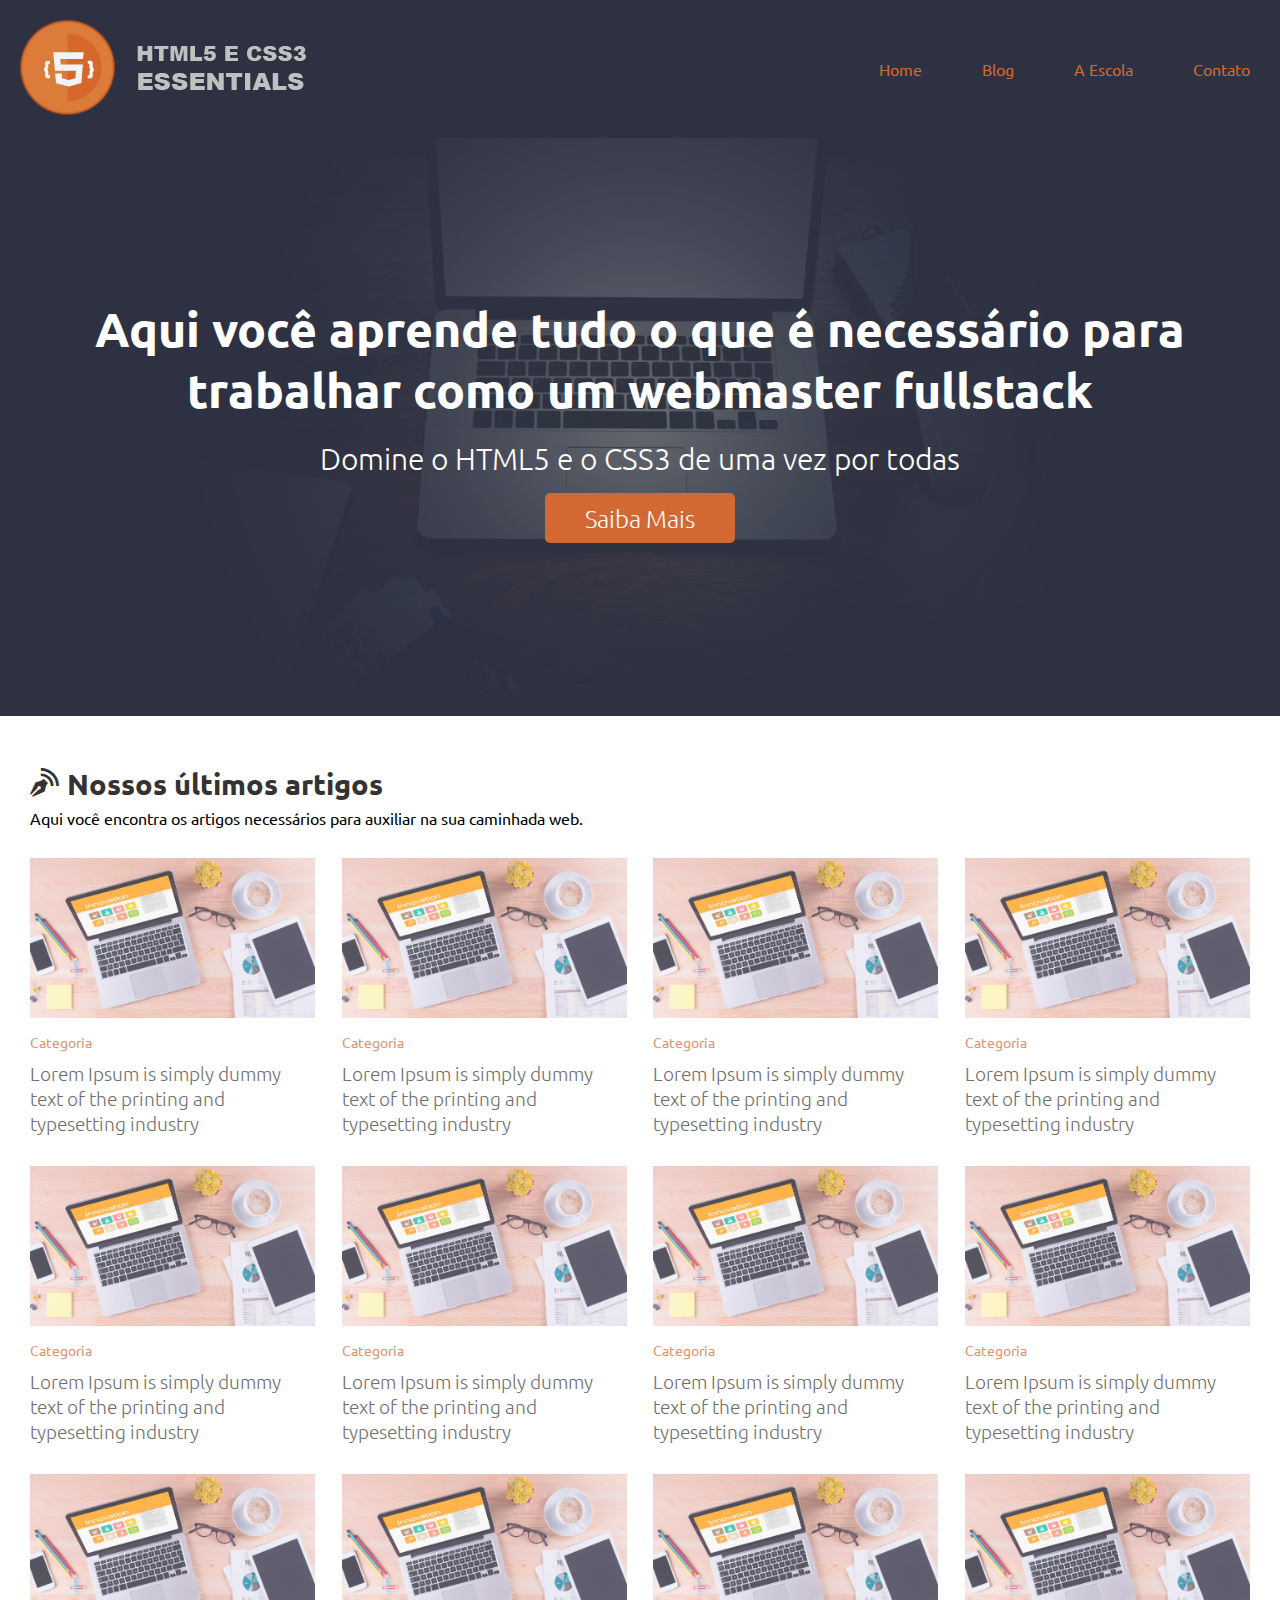
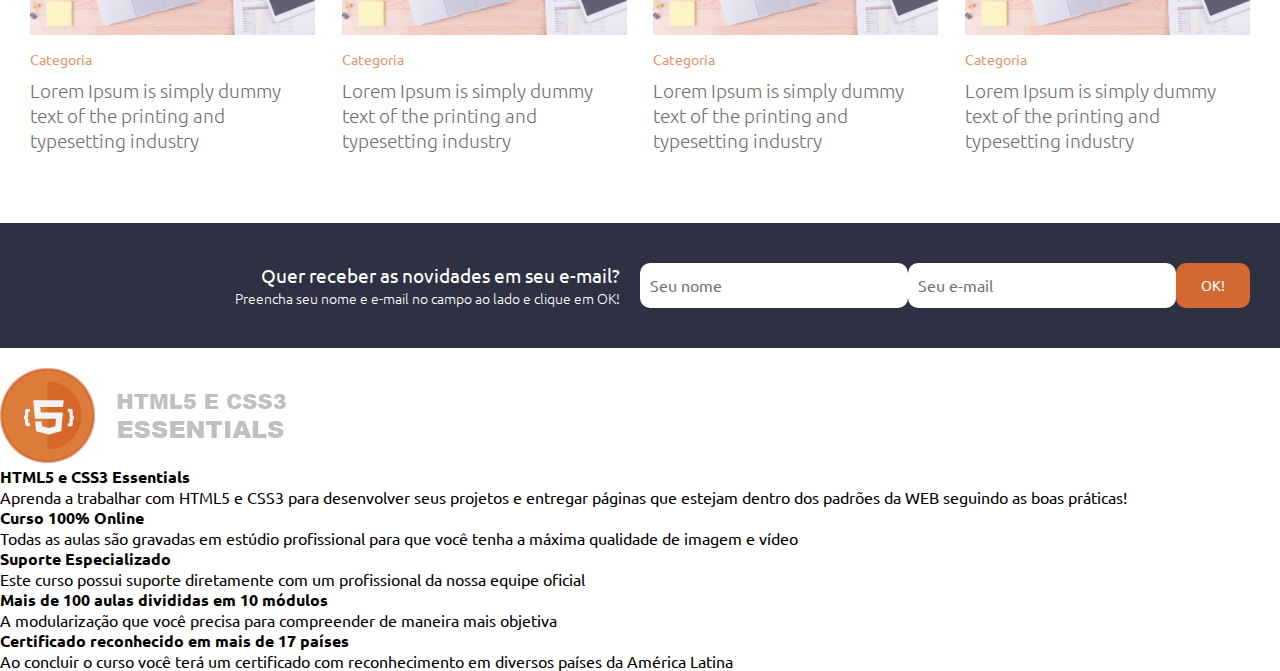
==== commit a44ca123: "Módulo 05 / Aula 06" ====
--- a/05-estilizando-projeto-pratico/index.html
+++ b/05-estilizando-projeto-pratico/index.html
@@ -145,17 +145,19 @@
                 </article>                
             </section>
 
-            <section>
-                <header>
-                    <h1>Quer receber as novidades em seu e-mail?</h1>
-                    <p>Preencha seu nome e e-mail no campo ao lado e clique em OK!</p>
-                </header>
-
-                <form>
-                    <input type="text" placeholder="Seu nome" />
-                    <input type="email" placeholder="Seu e-mail" />
-                    <button type="submit">OK!</button>
-                </form>
+            <section class="main_optin">
+                <div class="main_optin_content">
+                    <header>
+                        <h1>Quer receber as novidades em seu e-mail?</h1>
+                        <p>Preencha seu nome e e-mail no campo ao lado e clique em OK!</p>
+                    </header>
+
+                    <form>
+                        <input type="text" placeholder="Seu nome" />
+                        <input type="email" placeholder="Seu e-mail" />
+                        <button type="submit">OK!</button>
+                    </form>
+                </div>
             </section>
 
             <section>
--- a/05-estilizando-projeto-pratico/_cdn/style.css
+++ b/05-estilizando-projeto-pratico/_cdn/style.css
@@ -143,3 +143,64 @@
 .main_blog article h2 a {
     color: #333;
 }
+
+
+/* MAIN OPTIN */
+
+.main_optin {
+    width: 100%;
+    background-color: #2D3142;
+    margin: 20px 0;
+}
+
+.main_optin .main_optin_content {
+    max-width: calc(1300px - 40px);
+    padding: 40px 20px;
+    margin: 0 auto;
+    display: flex;
+}
+
+.main_optin_content header, .main_optin_content form {
+    flex-basis: 50%;
+}
+
+.main_optin_content header h1, .main_optin_content header p {
+    color: #FFF;
+    margin-right: 20px;
+    text-align: right;
+}
+
+.main_optin_content header h1 {
+    font-size: 1.2em;
+    font-weight: 400;
+}
+
+.main_optin_content header p {
+    font-weight: 300;
+    font-size: 0.875em;
+}
+
+.main_optin_content form {
+    display: flex;
+    justify-content: space-between;
+}
+
+.main_optin_content form input[type=text], .main_optin_content form input[type=email] {
+    flex-basis: 37%;
+    border-radius: 10px;
+    -moz-border-radius: 10px;
+    -webkit-border-radius: 10px;
+    border: none;
+    padding: 0 10px;
+}
+
+.main_optin_content form button {
+    flex-basis: 20%;
+    border-radius: 10px;
+    -moz-border-radius: 10px;
+    -webkit-border-radius: 10px;
+    color: #FFF;
+    background-color: #D36833;
+    border: none;
+    font-size: 0.875em;
+}
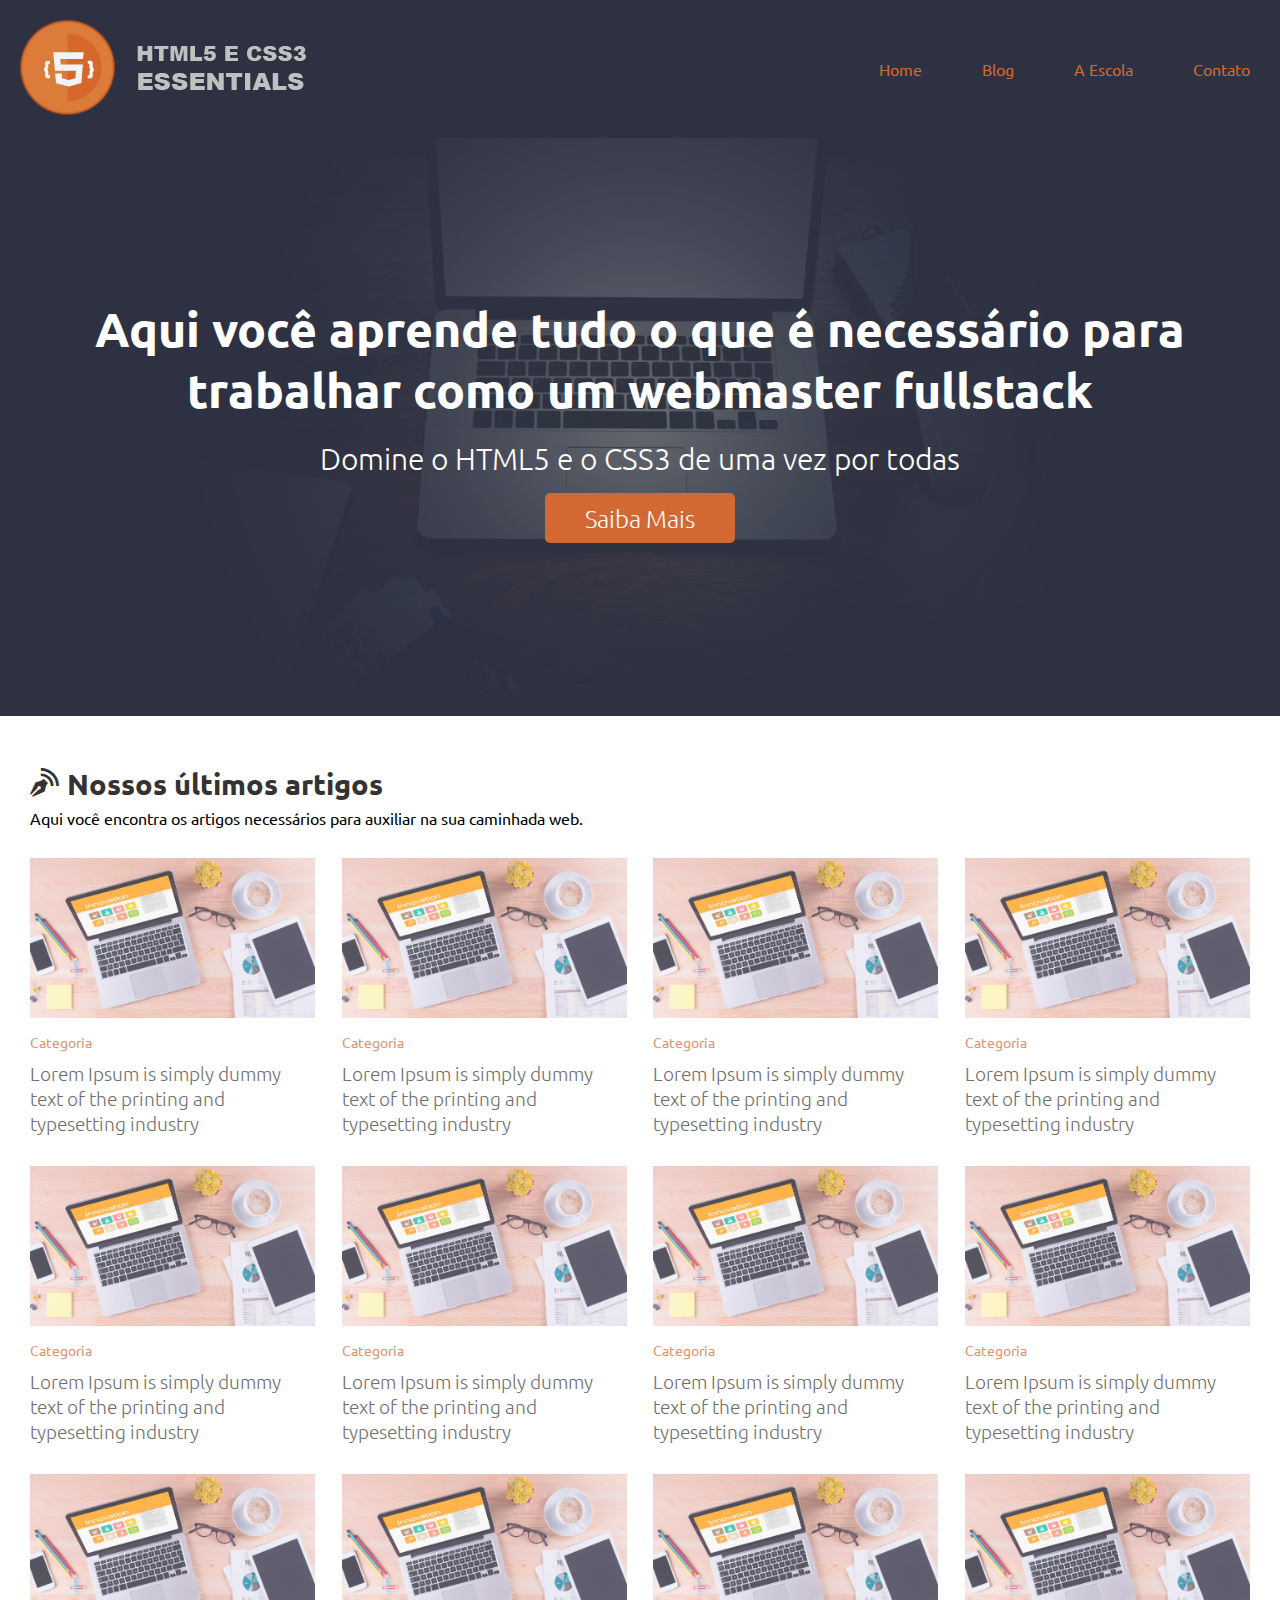
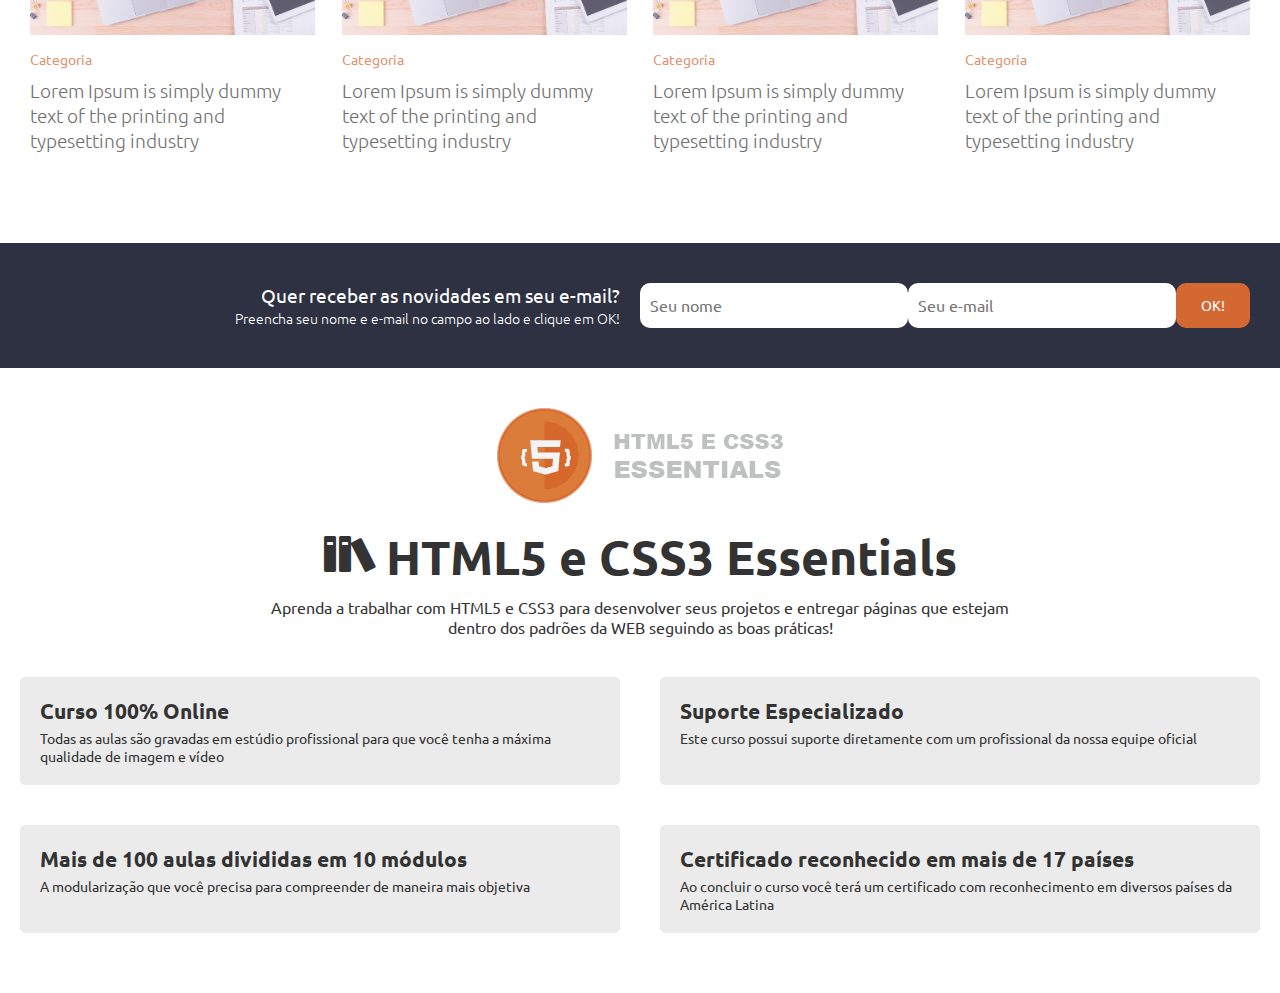
==== commit aed2fab5: "Módulo 05 / Aula 07" ====
--- a/05-estilizando-projeto-pratico/index.html
+++ b/05-estilizando-projeto-pratico/index.html
@@ -160,40 +160,42 @@
                 </div>
             </section>
 
-            <section>
-                <header>
+            <section class="main_course">
+                <header class="main_course_header">
                     <img src="_img/logo.png" alt="" title=""/>
-                    <h1>HTML5 e CSS3 Essentials</h1>
+                    <h1 class="icon-books">HTML5 e CSS3 Essentials</h1>
                     <p>Aprenda a trabalhar com HTML5 e CSS3 para desenvolver seus projetos e entregar páginas que estejam dentro dos padrões da WEB seguindo as boas práticas!</p>
                 </header>
 
-                <article>
-                    <header>
-                        <h1>Curso 100% Online</h1>
-                        <p>Todas as aulas são gravadas em estúdio profissional para que você tenha a máxima qualidade de imagem e vídeo</p>
-                    </header>
-                </article>
-
-                <article>
-                    <header>
-                        <h1>Suporte Especializado</h1>
-                        <p>Este curso possui suporte diretamente com um profissional da nossa equipe oficial</p>
-                    </header>
-                </article>
-
-                <article>
-                    <header>
-                        <h1>Mais de 100 aulas divididas em 10 módulos</h1>
-                        <p>A modularização que você precisa para compreender de maneira mais objetiva</p>
-                    </header>
-                </article>
-
-                <article>
-                    <header>
-                        <h1>Certificado reconhecido em mais de 17 países</h1>
-                        <p>Ao concluir o curso você terá um certificado com reconhecimento em diversos países da América Latina</p>
-                    </header>
-                </article>
+                <div class="main_course_content">
+                    <article>
+                        <header>
+                            <h2>Curso 100% Online</h2>
+                            <p>Todas as aulas são gravadas em estúdio profissional para que você tenha a máxima qualidade de imagem e vídeo</p>
+                        </header>
+                    </article>
+
+                    <article>
+                        <header>
+                            <h2>Suporte Especializado</h2>
+                            <p>Este curso possui suporte diretamente com um profissional da nossa equipe oficial</p>
+                        </header>
+                    </article>
+
+                    <article>
+                        <header>
+                            <h2>Mais de 100 aulas divididas em 10 módulos</h2>
+                            <p>A modularização que você precisa para compreender de maneira mais objetiva</p>
+                        </header>
+                    </article>
+
+                    <article>
+                        <header>
+                            <h2>Certificado reconhecido em mais de 17 países</h2>
+                            <p>Ao concluir o curso você terá um certificado com reconhecimento em diversos países da América Latina</p>
+                        </header>
+                    </article>
+                </div>
             </section>
 
         </main>
--- a/05-estilizando-projeto-pratico/_cdn/style.css
+++ b/05-estilizando-projeto-pratico/_cdn/style.css
@@ -1,3 +1,5 @@
+/* TOPO */
+
 .main_header {
     width: 100%;
     background-color: #2D3142;
@@ -43,6 +45,9 @@
     background-color: #D36833;
     color: #FFF;
 }
+
+
+/* PRIMEIRA DOBRA */
 
 .main_cta {
     width: 100%;
@@ -150,7 +155,7 @@
 .main_optin {
     width: 100%;
     background-color: #2D3142;
-    margin: 20px 0;
+    margin: 40px 0;
 }
 
 .main_optin .main_optin_content {
@@ -204,3 +209,57 @@
     border: none;
     font-size: 0.875em;
 }
+
+
+/* DOBRA[CURSOS] */
+
+.main_course {
+    width: 100%;
+}
+
+.main_course .main_course_header {
+    max-width: 780px;
+    margin: 0 auto;
+    text-align: center;
+    color: #333;
+    margin-bottom: 20px;
+}
+
+.main_course .main_course_header img {
+    margin-bottom: 20px;
+}
+
+.main_course .main_course_header h1 {
+    font-size: 3em;
+    margin-bottom: 10px;
+}
+
+.main_course .main_course_content {
+    max-width: 1300px;
+    margin: 0 auto;
+    display: flex;
+    flex-wrap: wrap;
+    justify-content: space-around;
+    margin-bottom: 40px;
+}
+
+.main_course .main_course_content article {
+    flex-basis: calc(50% - 40px);
+    margin: 20px 0;
+    background: #EBEBEB;
+    border-radius: 5px;
+    -moz-border-radius: 5px;
+    -webkit-border-radius: 5px;
+    padding: 20px;
+}
+
+.main_course .main_course_content article h2 {
+    font-size: 1.3em;
+    color: #333;
+    margin-bottom: 4px;
+}
+
+.main_course .main_course_content article p {
+    font-size: 0.9em;
+    color: #333;
+}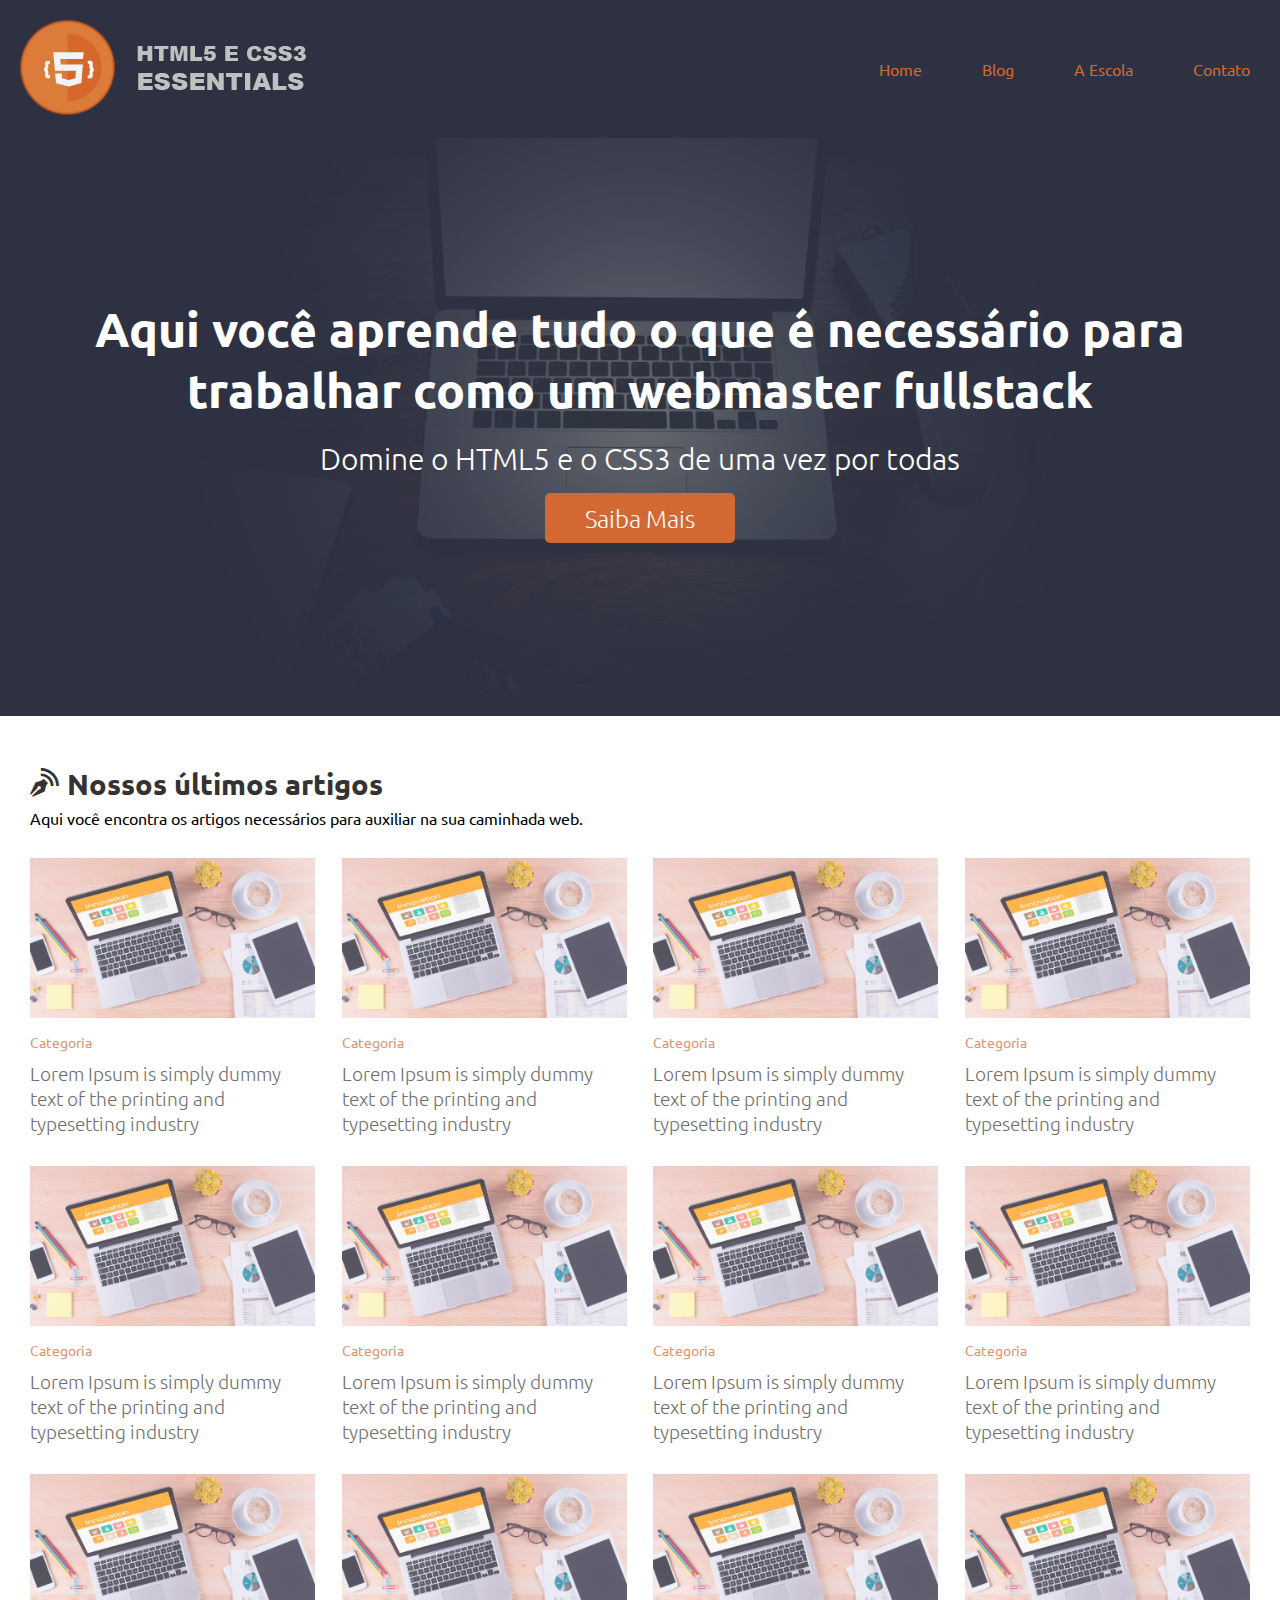
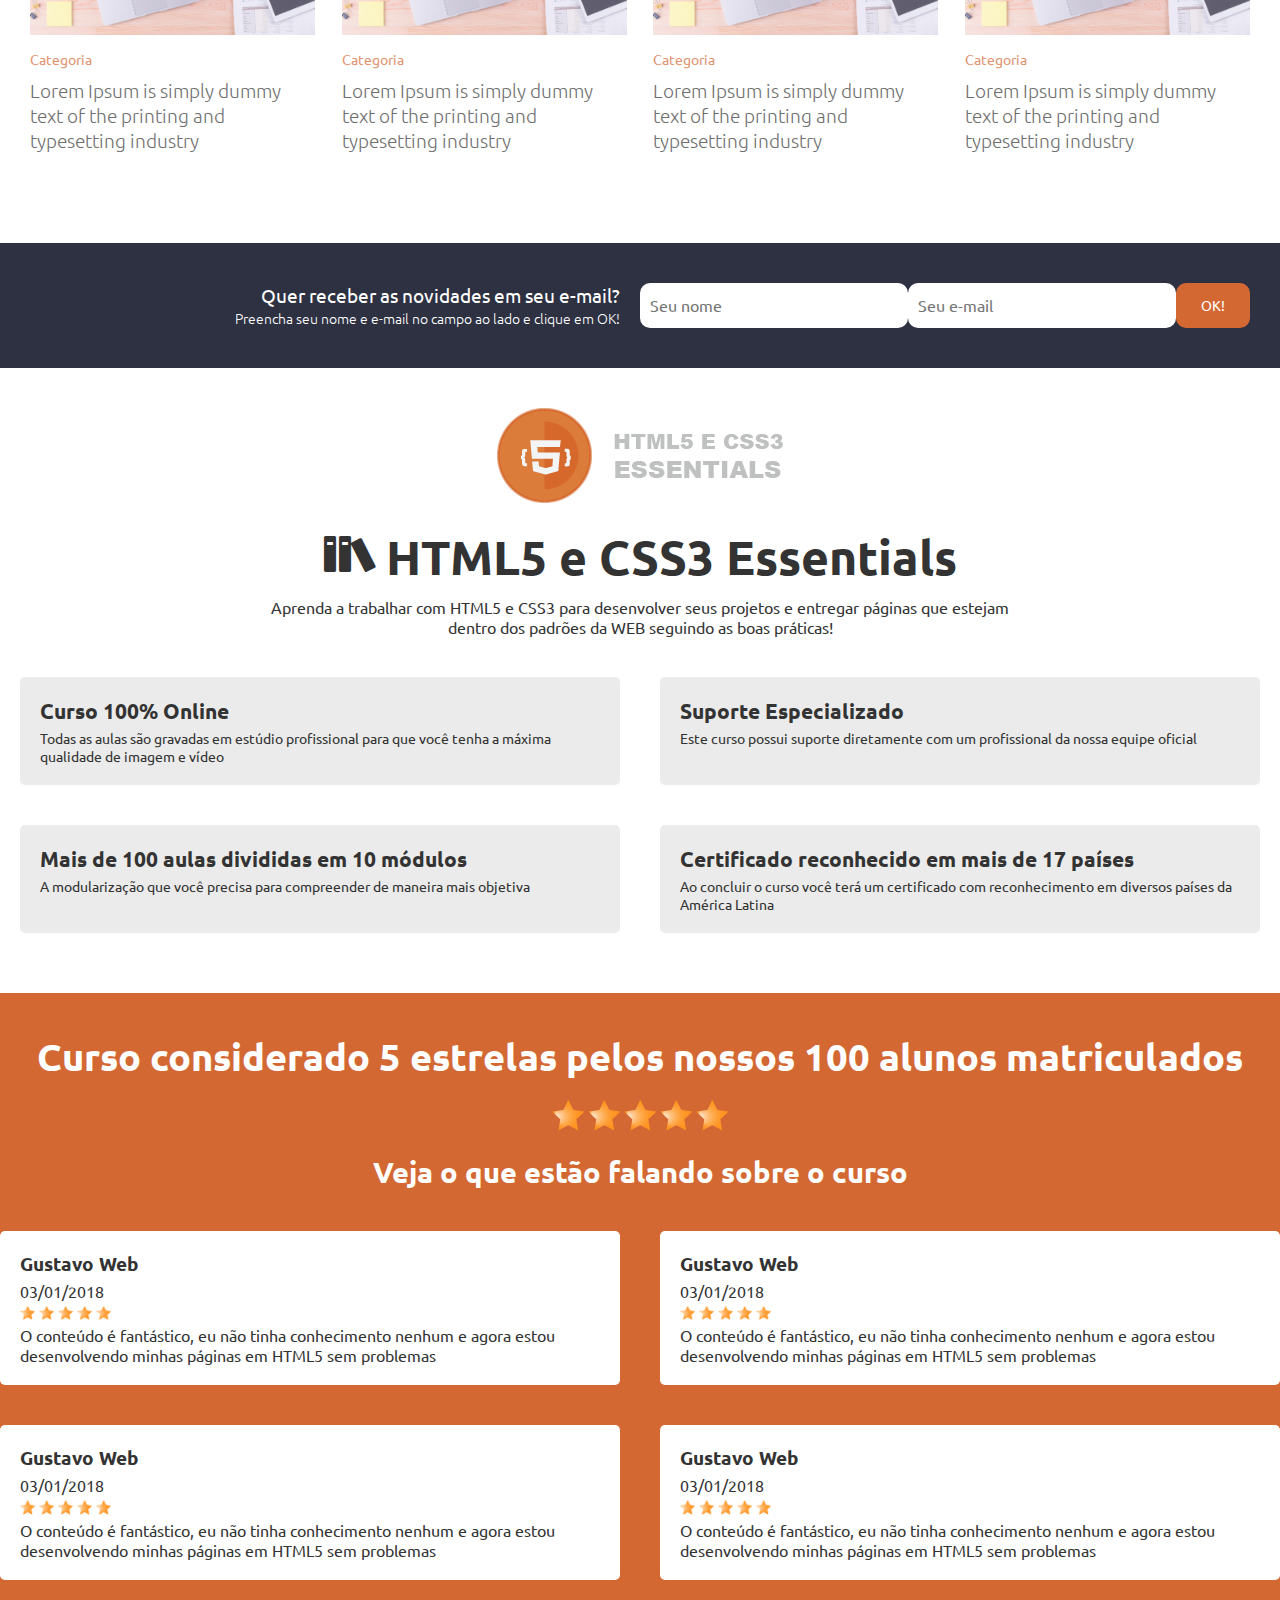
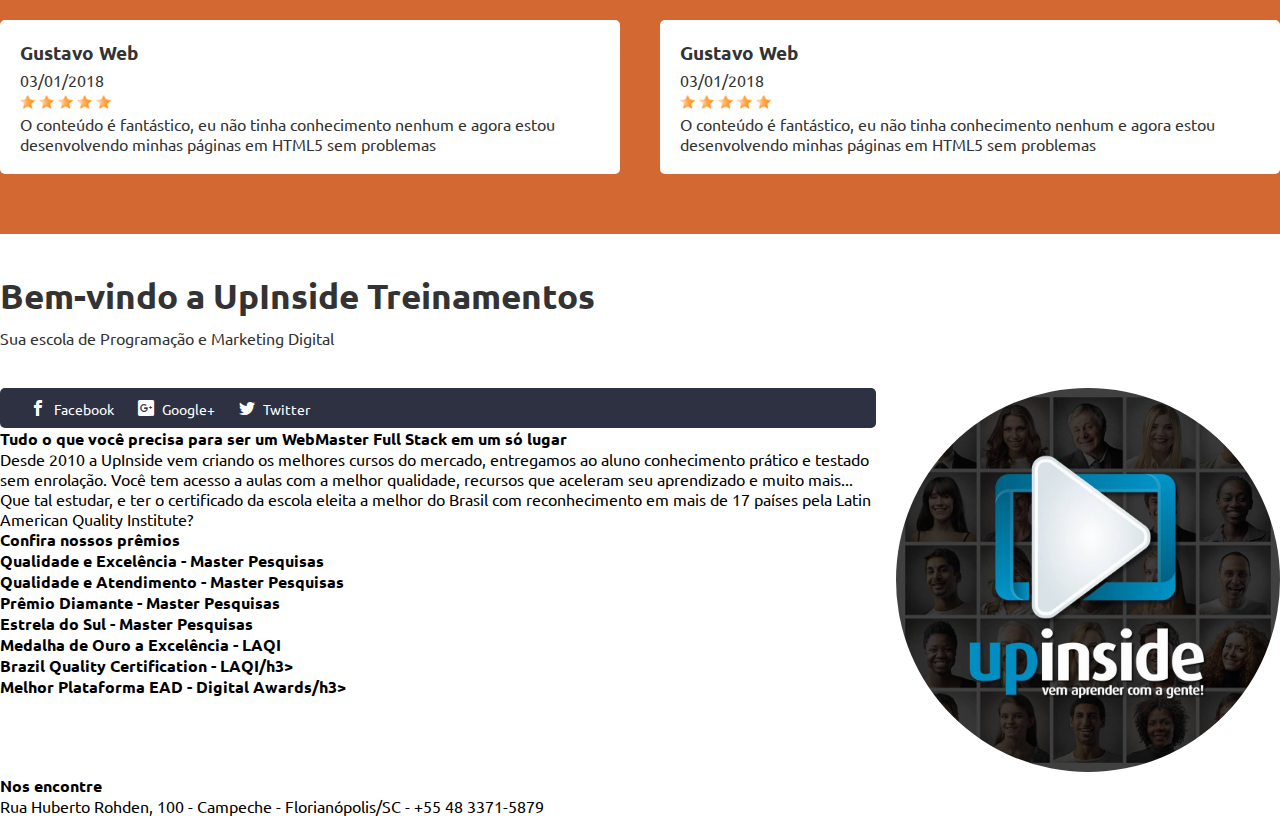
==== commit f0e239ad: "Módulo 05 / Aula 08 e 09" ====
--- a/05-estilizando-projeto-pratico/index.html
+++ b/05-estilizando-projeto-pratico/index.html
@@ -196,9 +196,194 @@
                         </header>
                     </article>
                 </div>
+
+                <div class="main_course_fullwidth">
+                    <div class="main_course_raiting_content">
+                        <article class="main_course_raiting_content_title">
+                            <header>
+                                <h2>Curso considerado 5 estrelas pelos nossos 100 alunos matriculados</h2>                        
+                            </header>
+                            <img src="_img/star.png" alt="Review do curso HTML5 e CSS3 Essentials" title="Review do curso HTML5 e CSS3 Essentials" />
+                            <img src="_img/star.png" alt="Review do curso HTML5 e CSS3 Essentials" title="Review do curso HTML5 e CSS3 Essentials" />
+                            <img src="_img/star.png" alt="Review do curso HTML5 e CSS3 Essentials" title="Review do curso HTML5 e CSS3 Essentials" />
+                            <img src="_img/star.png" alt="Review do curso HTML5 e CSS3 Essentials" title="Review do curso HTML5 e CSS3 Essentials" />
+                            <img src="_img/star.png" alt="Review do curso HTML5 e CSS3 Essentials" title="Review do curso HTML5 e CSS3 Essentials" />
+                        </article>
+
+                        <section class="main_course_raiting_content_comment">
+                            <header>
+                                <h2>Veja o que estão falando sobre o curso</h2>
+                            </header>
+
+                            <article>
+                                <header>
+                                    <h3>Gustavo Web</h3>
+                                    <p>03/01/2018</p>
+                                    <img src="_img/star.png" alt="Review do curso HTML5 e CSS3 Essentials" title="Review do curso HTML5 e CSS3 Essentials" />
+                                    <img src="_img/star.png" alt="Review do curso HTML5 e CSS3 Essentials" title="Review do curso HTML5 e CSS3 Essentials" />
+                                    <img src="_img/star.png" alt="Review do curso HTML5 e CSS3 Essentials" title="Review do curso HTML5 e CSS3 Essentials" />
+                                    <img src="_img/star.png" alt="Review do curso HTML5 e CSS3 Essentials" title="Review do curso HTML5 e CSS3 Essentials" />
+                                    <img src="_img/star.png" alt="Review do curso HTML5 e CSS3 Essentials" title="Review do curso HTML5 e CSS3 Essentials" />
+                                </header>
+                                <p>O conteúdo é fantástico, eu não tinha conhecimento nenhum e agora estou desenvolvendo minhas páginas em HTML5 sem problemas</p>
+                            </article>
+
+                            <article>
+                                <header>
+                                    <h3>Gustavo Web</h3>
+                                    <p>03/01/2018</p>
+                                    <img src="_img/star.png" alt="Review do curso HTML5 e CSS3 Essentials" title="Review do curso HTML5 e CSS3 Essentials" />
+                                    <img src="_img/star.png" alt="Review do curso HTML5 e CSS3 Essentials" title="Review do curso HTML5 e CSS3 Essentials" />
+                                    <img src="_img/star.png" alt="Review do curso HTML5 e CSS3 Essentials" title="Review do curso HTML5 e CSS3 Essentials" />
+                                    <img src="_img/star.png" alt="Review do curso HTML5 e CSS3 Essentials" title="Review do curso HTML5 e CSS3 Essentials" />
+                                    <img src="_img/star.png" alt="Review do curso HTML5 e CSS3 Essentials" title="Review do curso HTML5 e CSS3 Essentials" />
+                                </header>
+                                <p>O conteúdo é fantástico, eu não tinha conhecimento nenhum e agora estou desenvolvendo minhas páginas em HTML5 sem problemas</p>
+                            </article>
+
+                            <article>
+                                <header>
+                                    <h3>Gustavo Web</h3>
+                                    <p>03/01/2018</p>
+                                    <img src="_img/star.png" alt="Review do curso HTML5 e CSS3 Essentials" title="Review do curso HTML5 e CSS3 Essentials" />
+                                    <img src="_img/star.png" alt="Review do curso HTML5 e CSS3 Essentials" title="Review do curso HTML5 e CSS3 Essentials" />
+                                    <img src="_img/star.png" alt="Review do curso HTML5 e CSS3 Essentials" title="Review do curso HTML5 e CSS3 Essentials" />
+                                    <img src="_img/star.png" alt="Review do curso HTML5 e CSS3 Essentials" title="Review do curso HTML5 e CSS3 Essentials" />
+                                    <img src="_img/star.png" alt="Review do curso HTML5 e CSS3 Essentials" title="Review do curso HTML5 e CSS3 Essentials" />
+                                </header>
+                                <p>O conteúdo é fantástico, eu não tinha conhecimento nenhum e agora estou desenvolvendo minhas páginas em HTML5 sem problemas</p>
+                            </article>
+
+                            <article>
+                                <header>
+                                    <h3>Gustavo Web</h3>
+                                    <p>03/01/2018</p>
+                                    <img src="_img/star.png" alt="Review do curso HTML5 e CSS3 Essentials" title="Review do curso HTML5 e CSS3 Essentials" />
+                                    <img src="_img/star.png" alt="Review do curso HTML5 e CSS3 Essentials" title="Review do curso HTML5 e CSS3 Essentials" />
+                                    <img src="_img/star.png" alt="Review do curso HTML5 e CSS3 Essentials" title="Review do curso HTML5 e CSS3 Essentials" />
+                                    <img src="_img/star.png" alt="Review do curso HTML5 e CSS3 Essentials" title="Review do curso HTML5 e CSS3 Essentials" />
+                                    <img src="_img/star.png" alt="Review do curso HTML5 e CSS3 Essentials" title="Review do curso HTML5 e CSS3 Essentials" />
+                                </header>
+                                <p>O conteúdo é fantástico, eu não tinha conhecimento nenhum e agora estou desenvolvendo minhas páginas em HTML5 sem problemas</p>
+                            </article>
+
+                            <article>
+                                <header>
+                                    <h3>Gustavo Web</h3>
+                                    <p>03/01/2018</p>
+                                    <img src="_img/star.png" alt="Review do curso HTML5 e CSS3 Essentials" title="Review do curso HTML5 e CSS3 Essentials" />
+                                    <img src="_img/star.png" alt="Review do curso HTML5 e CSS3 Essentials" title="Review do curso HTML5 e CSS3 Essentials" />
+                                    <img src="_img/star.png" alt="Review do curso HTML5 e CSS3 Essentials" title="Review do curso HTML5 e CSS3 Essentials" />
+                                    <img src="_img/star.png" alt="Review do curso HTML5 e CSS3 Essentials" title="Review do curso HTML5 e CSS3 Essentials" />
+                                    <img src="_img/star.png" alt="Review do curso HTML5 e CSS3 Essentials" title="Review do curso HTML5 e CSS3 Essentials" />
+                                </header>
+                                <p>O conteúdo é fantástico, eu não tinha conhecimento nenhum e agora estou desenvolvendo minhas páginas em HTML5 sem problemas</p>
+                            </article>
+
+                            <article>
+                                <header>
+                                    <h3>Gustavo Web</h3>
+                                    <p>03/01/2018</p>
+                                    <img src="_img/star.png" alt="Review do curso HTML5 e CSS3 Essentials" title="Review do curso HTML5 e CSS3 Essentials" />
+                                    <img src="_img/star.png" alt="Review do curso HTML5 e CSS3 Essentials" title="Review do curso HTML5 e CSS3 Essentials" />
+                                    <img src="_img/star.png" alt="Review do curso HTML5 e CSS3 Essentials" title="Review do curso HTML5 e CSS3 Essentials" />
+                                    <img src="_img/star.png" alt="Review do curso HTML5 e CSS3 Essentials" title="Review do curso HTML5 e CSS3 Essentials" />
+                                    <img src="_img/star.png" alt="Review do curso HTML5 e CSS3 Essentials" title="Review do curso HTML5 e CSS3 Essentials" />
+                                </header>
+                                <p>O conteúdo é fantástico, eu não tinha conhecimento nenhum e agora estou desenvolvendo minhas páginas em HTML5 sem problemas</p>
+                            </article>
+                        </section>
+                    </div>
+                </div>
             </section>
 
+            <div class="main_school">
+                <section class="main_school_content">
+                    <header class="main_school_header">
+                        <h1>Bem-vindo a UpInside Treinamentos</h1>
+                        <p>Sua escola de Programação e Marketing Digital</p>
+                    </header>
+
+                    <div class="main_school_content_left">
+
+                        <article>
+                            <header>
+                                <p class="main_school_content_left_social_network">
+                                    <span class="icon-facebook"><a href="#">Facebook</a></span>
+                                    <span class="icon-google-plus2"><a href="#">Google+</a></span>
+                                    <span class="icon-twitter"><a href="#">Twitter</a></span>
+                                </p>
+                                <h2>Tudo o que você precisa para ser um WebMaster Full Stack em um só lugar</h2>
+                            </header>
+                            <p>Desde 2010 a UpInside vem criando os melhores cursos do mercado, entregamos ao aluno conhecimento prático e testado sem enrolação. Você tem acesso a aulas com a melhor qualidade, recursos que aceleram seu aprendizado e muito mais...</p>
+                            <p>Que tal estudar, e ter o certificado da escola eleita a melhor do Brasil com reconhecimento em mais de 17 países pela Latin American Quality Institute?</p>
+                        </article>
+
+                        <section>
+                            <header>
+                                <h2>Confira nossos prêmios</h2>
+                            </header>
+
+                            <article>
+                                <header>
+                                    <h3>Qualidade e Excelência - Master Pesquisas</h3>
+                                </header>
+                            </article>
+
+                            <article>
+                                <header>
+                                    <h3>Qualidade e Atendimento - Master Pesquisas</h3>
+                                </header>
+                            </article>
+
+                            <article>
+                                <header>
+                                    <h3>Prêmio Diamante - Master Pesquisas</h3>
+                                </header>
+                            </article>
+
+                            <article>
+                                <header>
+                                    <h3>Estrela do Sul - Master Pesquisas</h3>
+                                </header>
+                            </article>
+
+                            <article>
+                                <header>
+                                    <h3>Medalha de Ouro a Excelência - LAQI</h3>
+                                </header>
+                            </article>
+
+                            <article>
+                                <header>
+                                    <h3>Brazil Quality Certification - LAQI/h3>
+                                </header>
+                            </article>
+
+                            <article>
+                                <header>
+                                    <h3>Melhor Plataforma EAD - Digital Awards/h3>
+                                </header>
+                            </article>
+                        </section>
+                    </div>
+
+                    <div class="main_school_content_right">
+                        <img src="_img/upinside.jpg" alt="UpInside Treinamentos" title="UpInside Treinamentos" />
+                    </div>
+
+                    <article>
+                        <header>
+                            <h2>Nos encontre</h2>
+                        </header>
+
+                        <p>Rua Huberto Rohden, 100 - Campeche - Florianópolis/SC - +55 48 3371-5879</p>
+                    </article>
+                </section>
+            </div>
+
         </main>
+
 
         <footer>
 
--- a/05-estilizando-projeto-pratico/_cdn/style.css
+++ b/05-estilizando-projeto-pratico/_cdn/style.css
@@ -262,4 +262,128 @@
 .main_course .main_course_content article p {
     font-size: 0.9em;
     color: #333;
+}
+
+
+/* MAIN COURSE FULLWIDTH */
+
+.main_course_fullwidth {
+    width: 100%;
+    background: #D36833;
+    padding: 40px 0;
+}
+
+.main_course_fullwidth .main_course_raiting_content {
+    max-width: 1300px;
+    margin: 0 auto;
+}
+
+.main_course_raiting_content .main_course_raiting_content_title {
+    color: #FFF;
+    text-align: center;
+}
+
+.main_course_raiting_content .main_course_raiting_content_title h2 {
+    font-size: 2.4em;
+    margin-bottom: 20px;
+}
+
+.main_course_raiting_content_comment {
+    display: flex;
+    flex-wrap: wrap;
+    justify-content: space-between;
+}
+
+.main_course_raiting_content_comment > header {
+    flex-basis: 100%;
+    text-align: center;
+    color: #FFF;
+    margin-top: 20px;
+    font-size: 1.8em;
+    margin-bottom: 20px;
+}
+
+.main_course_raiting_content_comment > article {
+    flex-basis: calc(50% - 20px);
+    margin: 20px 0;
+    background: #FFF;
+    border-radius: 5px;
+    -moz-border-radius: 5px;
+    -webkit-border-radius: 5px;
+    padding: 20px;
+    color: #333;
+}
+
+.main_course_raiting_content_comment > article h3 {
+    font-size: 1.2em;
+    margin-bottom: 4px;
+}
+
+.main_course_raiting_content_comment > article img {
+    width: 15px;
+    margin-top: 5px;
+    margin-bottom: 2px;
+}
+
+
+/* MAIN SCHOOL */
+
+.main_school {
+    width: 100%;
+}
+
+.main_school .main_school_content {
+    max-width: 1300px;
+    margin: 0 auto;
+    display: flex;
+    flex-wrap: wrap;
+    justify-content: space-between;
+}
+
+.main_school .main_school_header {
+    flex-basis: 100%;
+    padding: 40px 0;
+    color: #333;
+}
+
+.main_school .main_school_header h1 {
+    font-size: 2.2em;
+    margin-bottom: 10px;
+}
+
+.main_school_content_left {
+    flex-basis: calc(70% - 20px);
+}
+
+.main_school_content_left_social_network {
+    padding: 10px 10px;
+    background: #2D3142;
+    border-radius: 5px;
+    -moz-border-radius: 5px;
+    -webkit-border-radius: 5px;
+    color: #FFF;
+}
+
+.main_school_content_left_social_network span {
+    margin-left: 20px;
+}
+
+.main_school_content_left_social_network a {
+    color: #FFF;
+    font-size: 0.9em;    
+}
+
+.main_school_content_left_social_network a:hover {
+    text-decoration: underline;
+}
+
+.main_school_content_right {
+    flex-basis: 30%;
+}
+
+.main_school_content_right img {
+    width: 100%;
+    border-radius: 50%;
+    -moz-border-radius: 50%;
+    -webkit-border-radius: 50%;
 }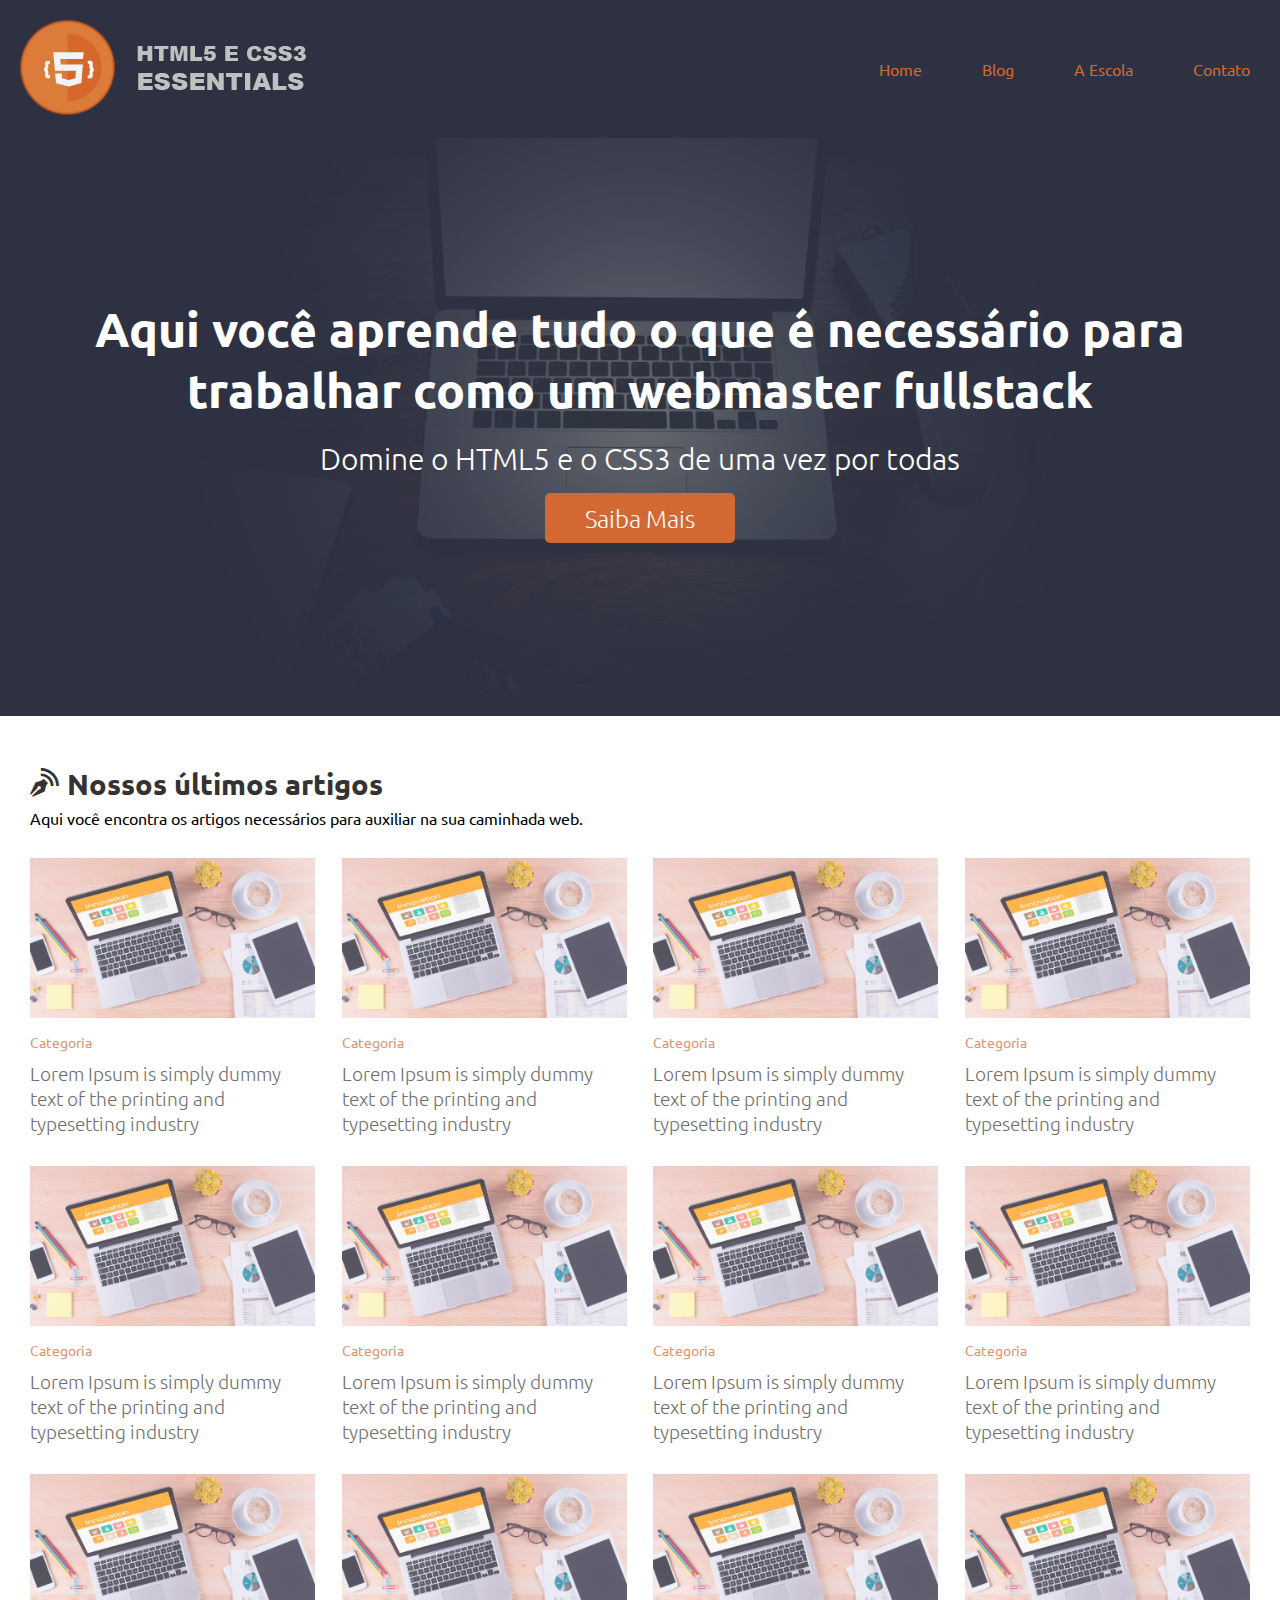
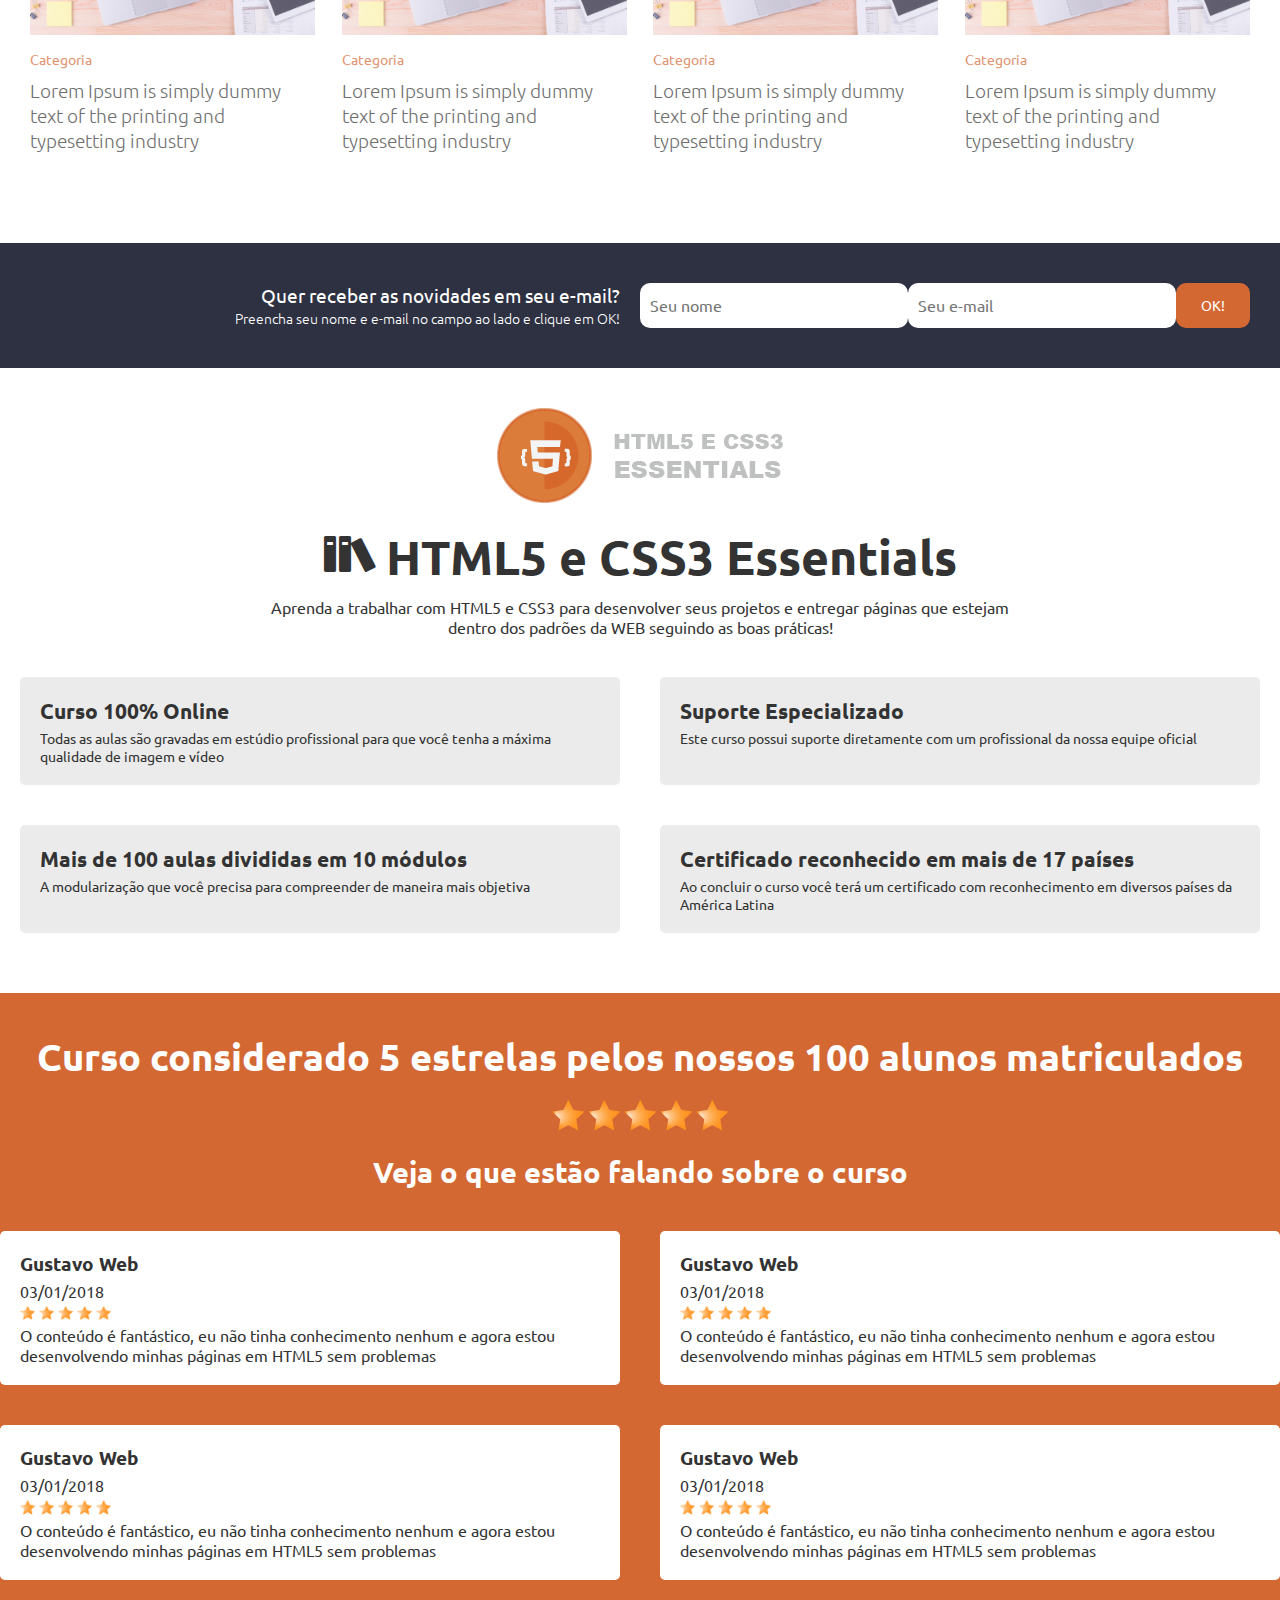
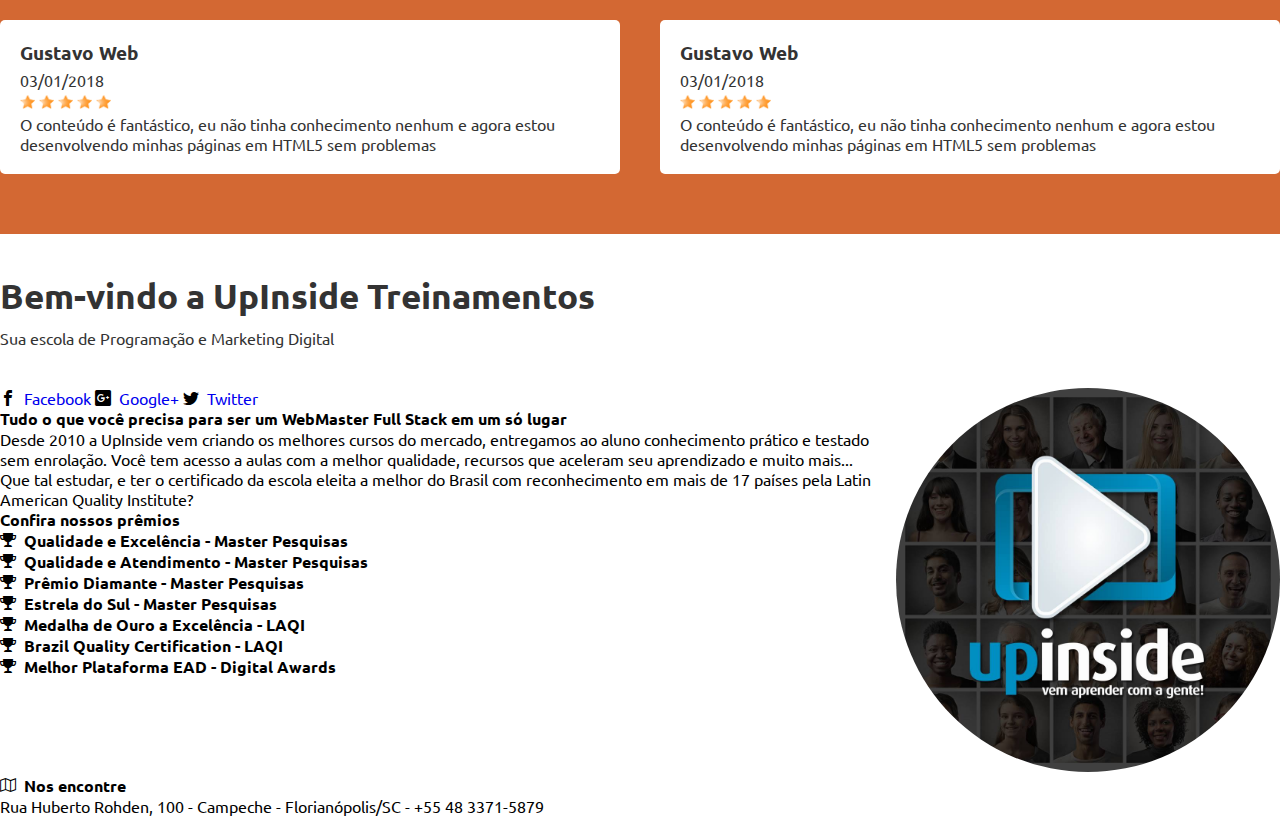
==== commit 896e0d41: "Módulo 05 / Aula 10" ====
--- a/05-estilizando-projeto-pratico/index.html
+++ b/05-estilizando-projeto-pratico/index.html
@@ -305,64 +305,59 @@
                     </header>
 
                     <div class="main_school_content_left">
-
-                        <article>
+                        <article class="main_school_content_left_content">
                             <header>
-                                <p class="main_school_content_left_social_network">
-                                    <span class="icon-facebook"><a href="#">Facebook</a></span>
-                                    <span class="icon-google-plus2"><a href="#">Google+</a></span>
-                                    <span class="icon-twitter"><a href="#">Twitter</a></span>
-                                </p>
+                                <p><span class="icon-facebook"><a href="#">Facebook</a></span> <span class="icon-google-plus2"><a href="#">Google+</a></span> <span class="icon-twitter"><a href="#">Twitter</a></span></p>
                                 <h2>Tudo o que você precisa para ser um WebMaster Full Stack em um só lugar</h2>
                             </header>
                             <p>Desde 2010 a UpInside vem criando os melhores cursos do mercado, entregamos ao aluno conhecimento prático e testado sem enrolação. Você tem acesso a aulas com a melhor qualidade, recursos que aceleram seu aprendizado e muito mais...</p>
                             <p>Que tal estudar, e ter o certificado da escola eleita a melhor do Brasil com reconhecimento em mais de 17 países pela Latin American Quality Institute?</p>
                         </article>
 
-                        <section>
+                        <section class="main_school_list">
                             <header>
                                 <h2>Confira nossos prêmios</h2>
                             </header>
 
                             <article>
                                 <header>
-                                    <h3>Qualidade e Excelência - Master Pesquisas</h3>
-                                </header>
-                            </article>
-
-                            <article>
-                                <header>
-                                    <h3>Qualidade e Atendimento - Master Pesquisas</h3>
-                                </header>
-                            </article>
-
-                            <article>
-                                <header>
-                                    <h3>Prêmio Diamante - Master Pesquisas</h3>
-                                </header>
-                            </article>
-
-                            <article>
-                                <header>
-                                    <h3>Estrela do Sul - Master Pesquisas</h3>
-                                </header>
-                            </article>
-
-                            <article>
-                                <header>
-                                    <h3>Medalha de Ouro a Excelência - LAQI</h3>
-                                </header>
-                            </article>
-
-                            <article>
-                                <header>
-                                    <h3>Brazil Quality Certification - LAQI/h3>
-                                </header>
-                            </article>
-
-                            <article>
-                                <header>
-                                    <h3>Melhor Plataforma EAD - Digital Awards/h3>
+                                    <h3 class="icon-trophy">Qualidade e Excelência - Master Pesquisas</h3>
+                                </header>
+                            </article>
+
+                            <article>
+                                <header>
+                                    <h3 class="icon-trophy">Qualidade e Atendimento - Master Pesquisas</h3>
+                                </header>
+                            </article>
+
+                            <article>
+                                <header>
+                                    <h3 class="icon-trophy">Prêmio Diamante - Master Pesquisas</h3>
+                                </header>
+                            </article>
+
+                            <article>
+                                <header>
+                                    <h3 class="icon-trophy">Estrela do Sul - Master Pesquisas</h3>
+                                </header>
+                            </article>
+
+                            <article>
+                                <header>
+                                    <h3 class="icon-trophy">Medalha de Ouro a Excelência - LAQI</h3>
+                                </header>
+                            </article>
+
+                            <article>
+                                <header>
+                                    <h3 class="icon-trophy">Brazil Quality Certification - LAQI</h3>
+                                </header>
+                            </article>
+
+                            <article>
+                                <header>
+                                    <h3 class="icon-trophy">Melhor Plataforma EAD - Digital Awards</h3>
                                 </header>
                             </article>
                         </section>
@@ -372,9 +367,9 @@
                         <img src="_img/upinside.jpg" alt="UpInside Treinamentos" title="UpInside Treinamentos" />
                     </div>
 
-                    <article>
-                        <header>
-                            <h2>Nos encontre</h2>
+                    <article class="main_school_address">
+                        <header>
+                            <h2 class="icon-map2">Nos encontre</h2>
                         </header>
 
                         <p>Rua Huberto Rohden, 100 - Campeche - Florianópolis/SC - +55 48 3371-5879</p>
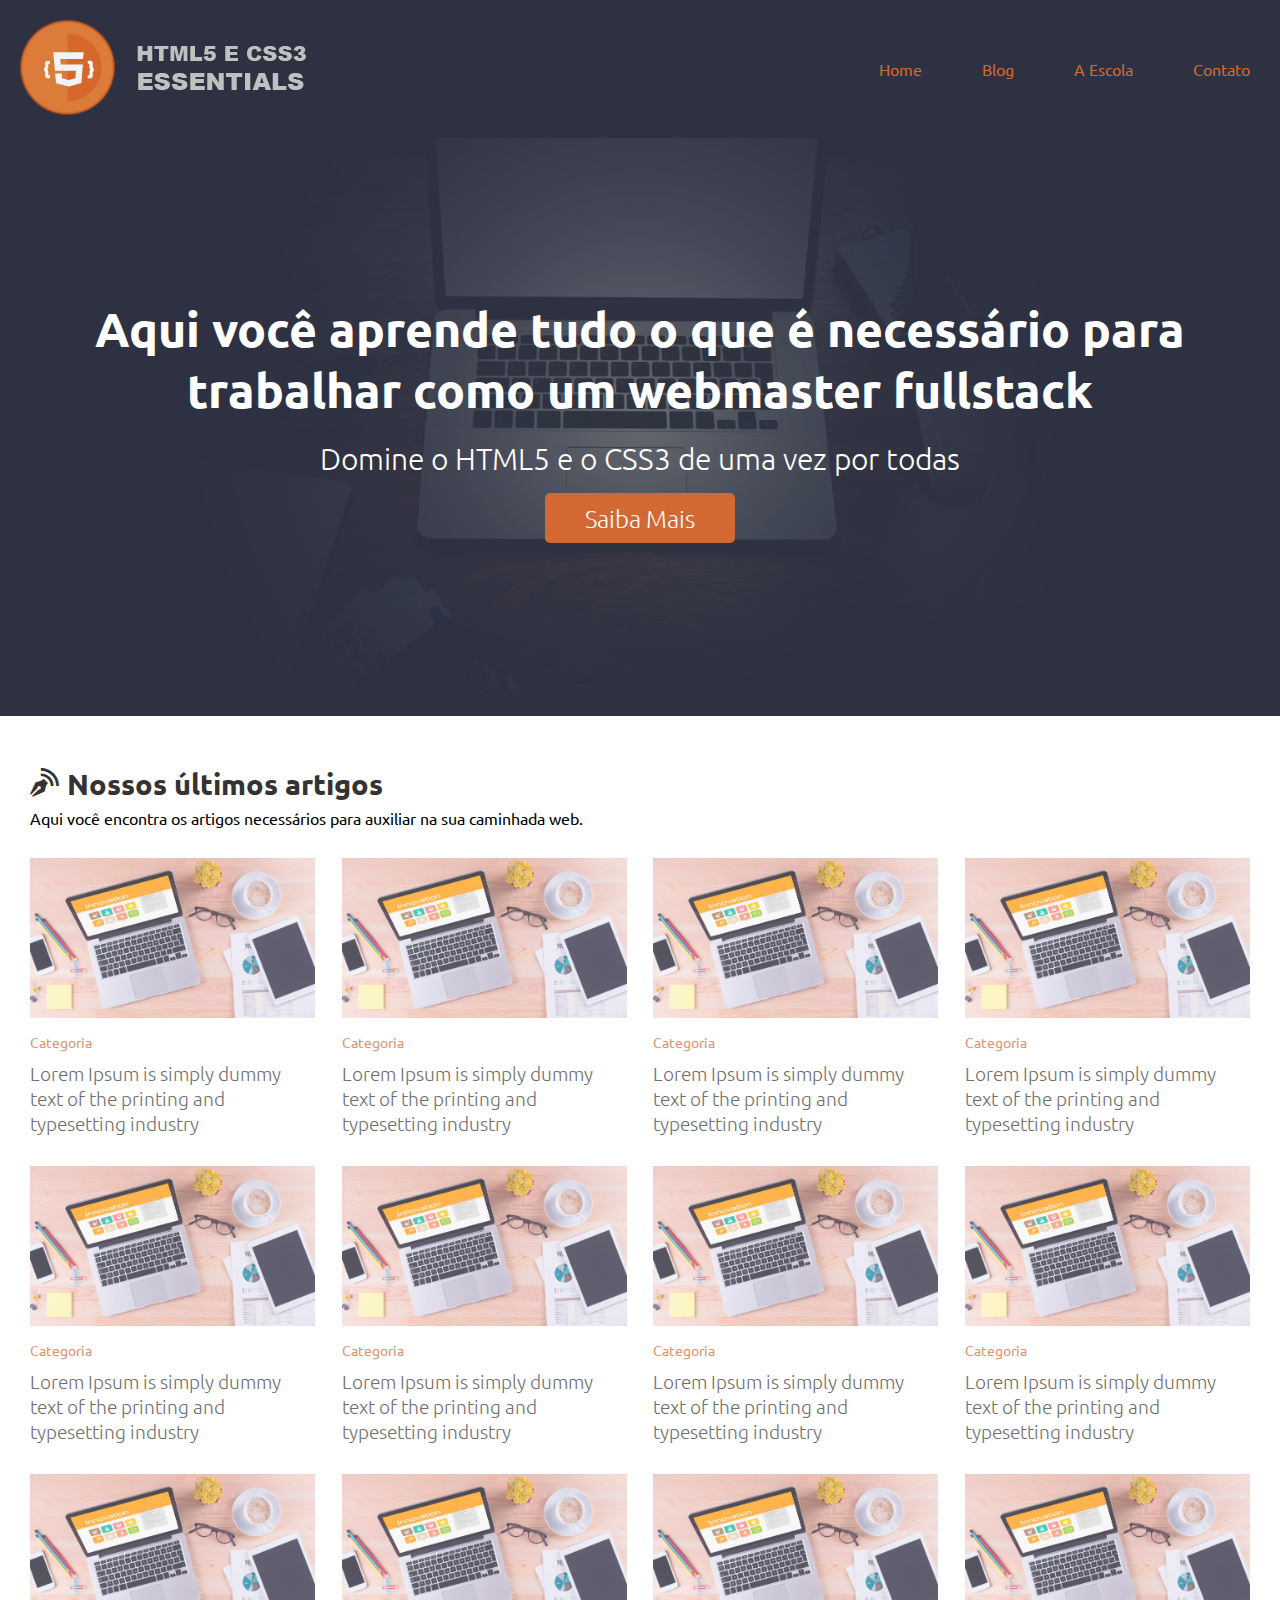
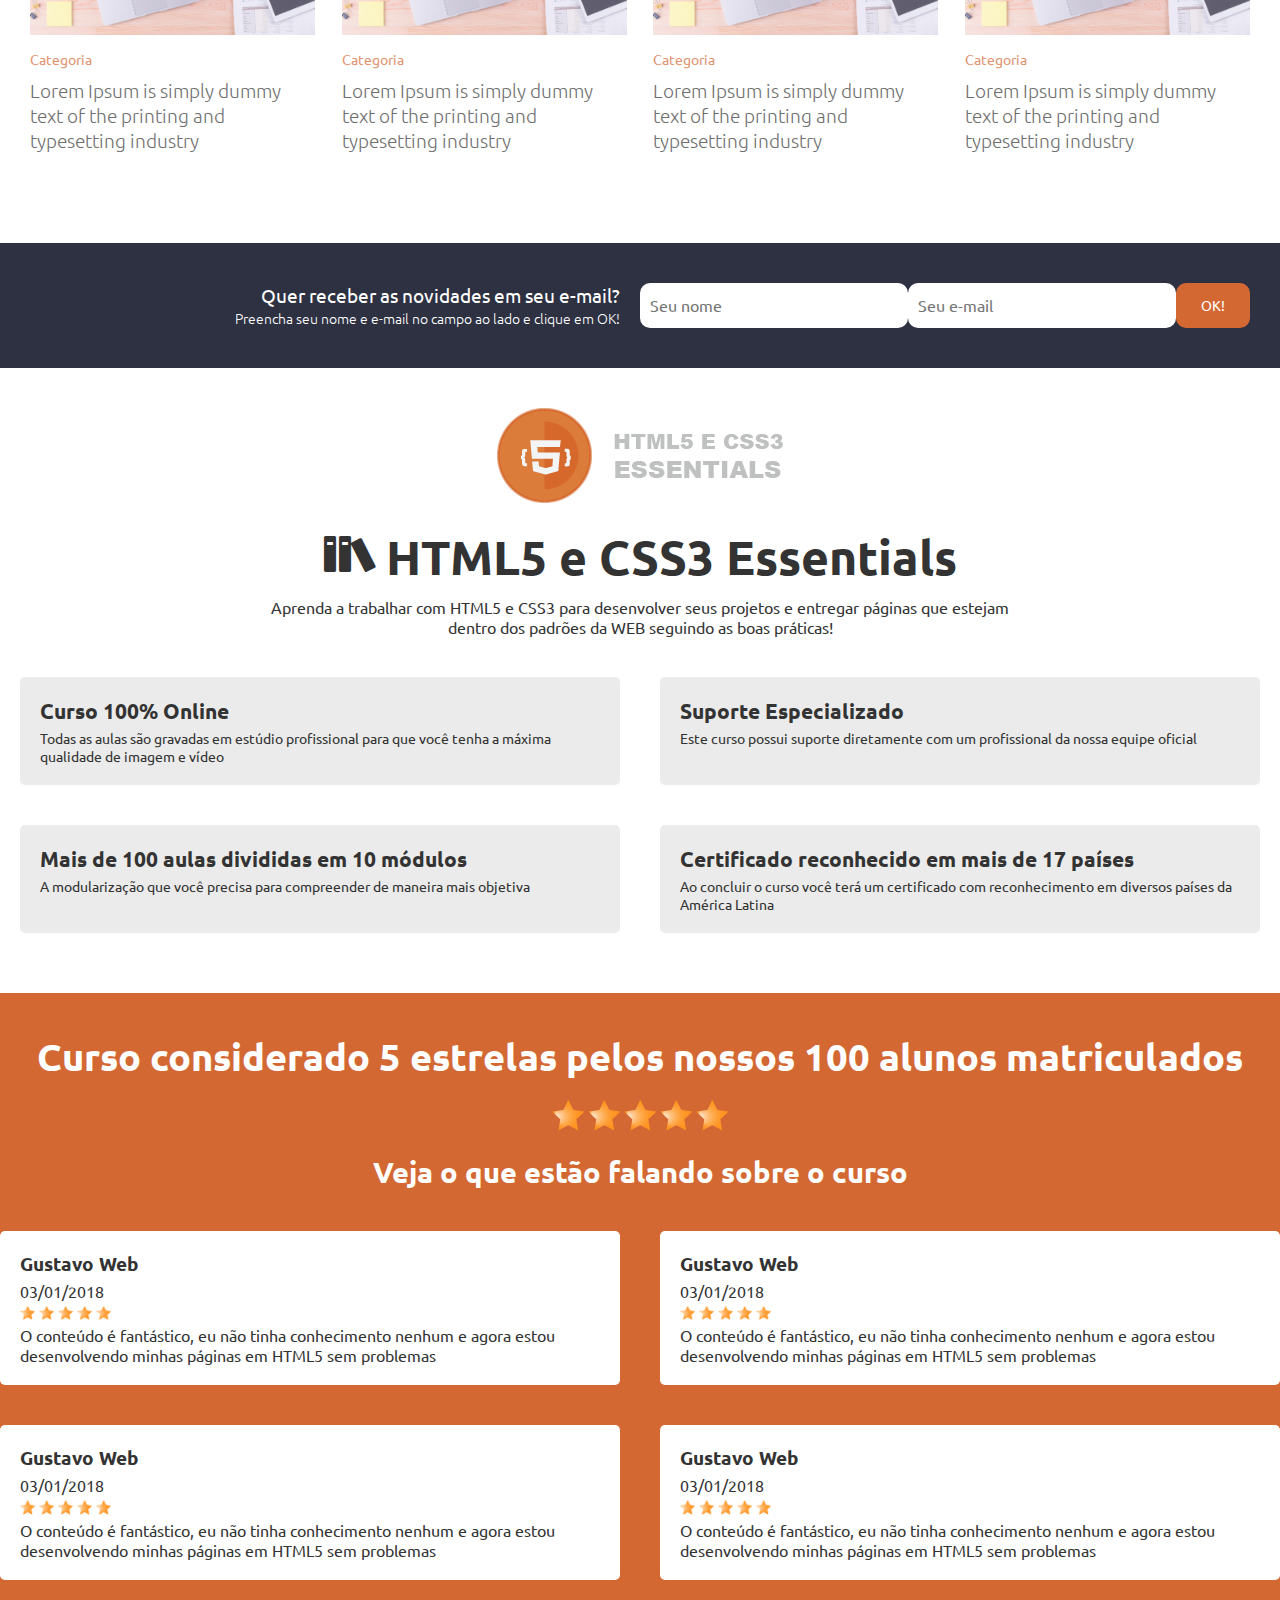
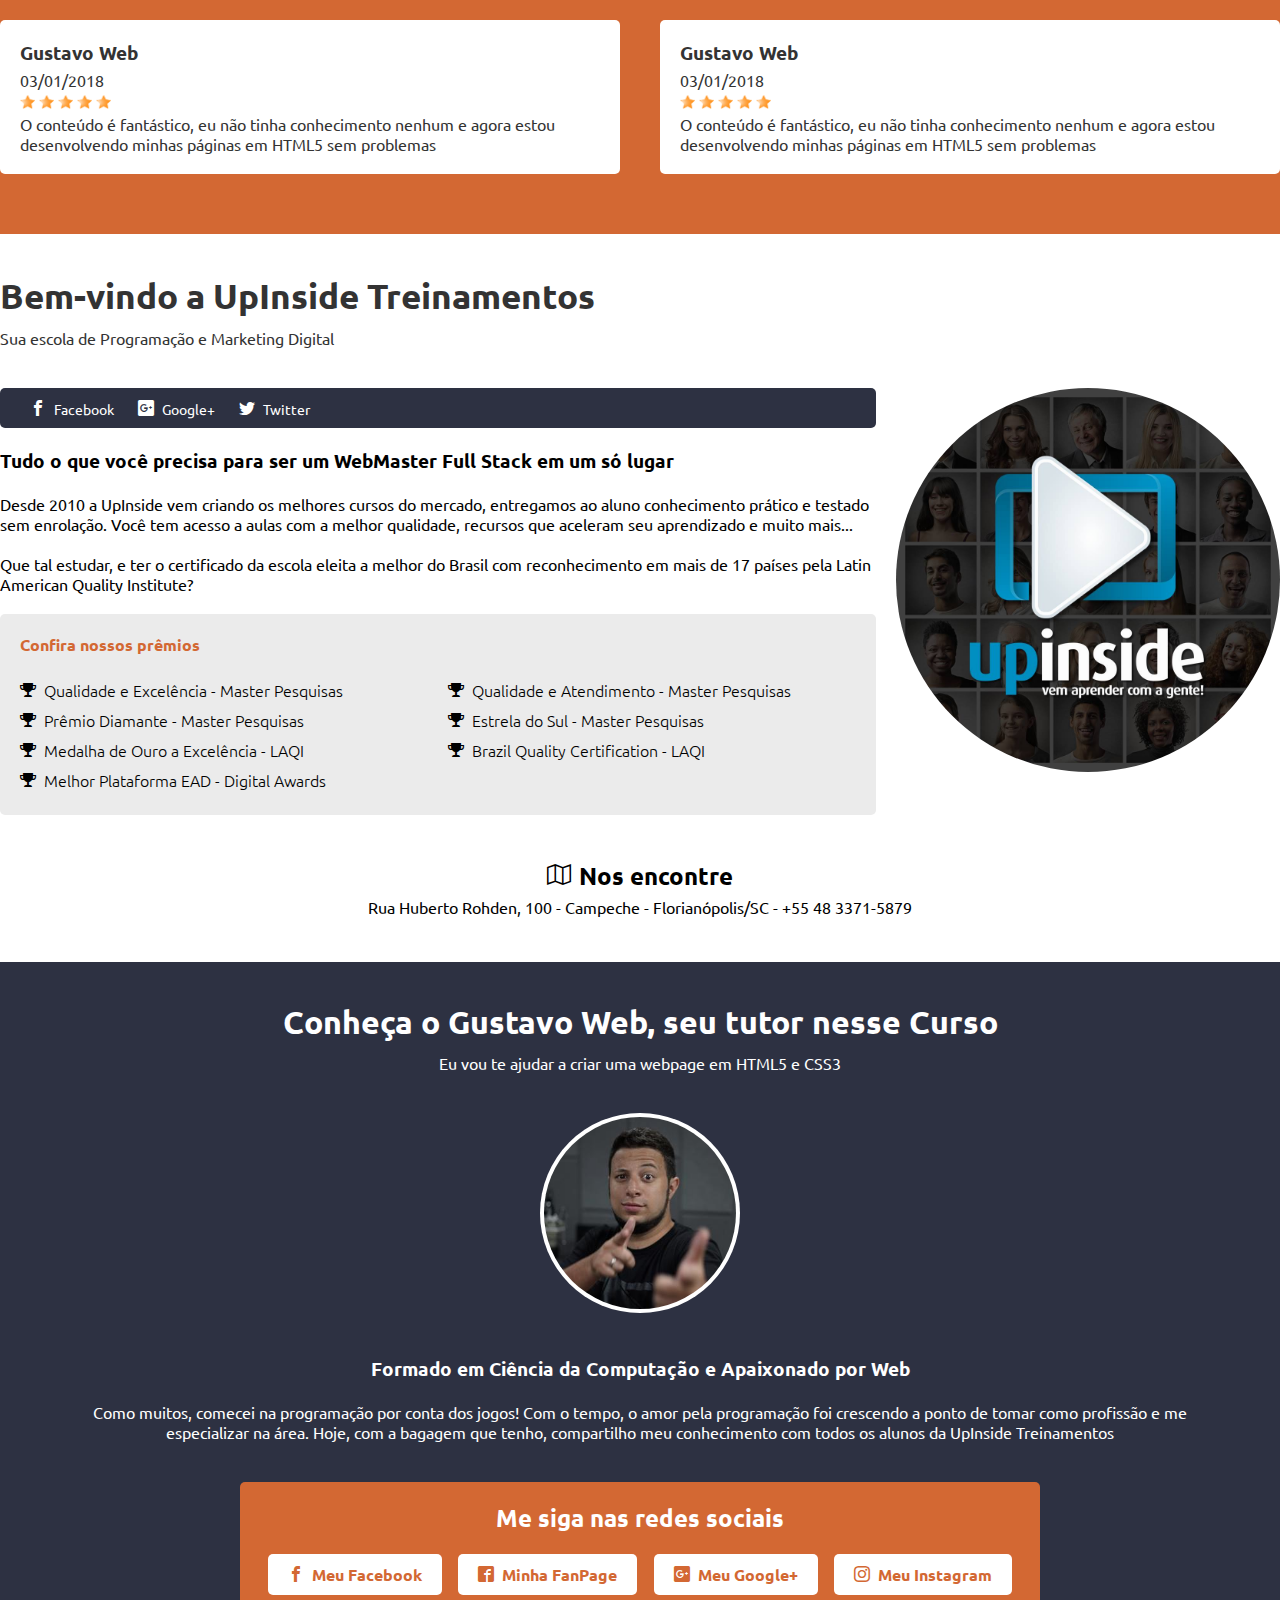
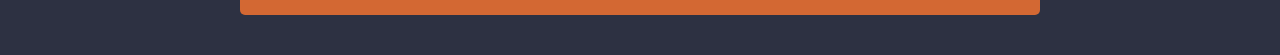
==== commit b9cf6bda: "Módulo 05 / Aula 11" ====
--- a/05-estilizando-projeto-pratico/index.html
+++ b/05-estilizando-projeto-pratico/index.html
@@ -377,6 +377,57 @@
                 </section>
             </div>
 
+
+            <section class="main_tutor">
+                <div class="main_tutor_content">
+                    <header>
+                        <h1>Conheça o Gustavo Web, seu tutor nesse Curso</h1>
+                        <p>Eu vou te ajudar a criar uma webpage em HTML5 e CSS3</p>
+                    </header>
+
+                    <div class="main_tutor_content_img">
+                        <img src="_img/gustavoweb.jpg" alt="Imagem do Gustavo Web" title="Imagem do Gustavo Web" />
+                    </div>
+
+                    <article class="main_tutor_content_history">
+                        <header>
+                            <h2>Formado em Ciência da Computação e Apaixonado por Web</h2>
+                        </header>
+
+                        <p>Como muitos, comecei na programação por conta dos jogos! Com o tempo, o amor pela programação foi crescendo a ponto de tomar como profissão e me especializar na área. Hoje, com a bagagem que tenho, compartilho meu conhecimento com todos os alunos da UpInside Treinamentos</p>
+                    </article>
+
+                    <section class="main_tutor_social_network">
+                        <header>
+                            <h2>Me siga nas redes sociais</h2>
+                        </header>
+
+                        <article>
+                            <header>
+                                <h3><a href="#" class="icon-facebook">Meu Facebook</a></h3>
+                            </header>
+                        </article>
+
+                        <article>
+                            <header>
+                                <h3><a href="#" class="icon-facebook2">Minha FanPage</a></h3>
+                            </header>
+                        </article>
+
+                        <article>
+                            <header>
+                                <h3><a href="#" class="icon-google-plus2">Meu Google+</a></h3>
+                            </header>
+                        </article>
+
+                        <article>
+                            <header>
+                                <h3><a href="#" class="icon-instagram">Meu Instagram</a></h3>
+                            </header>
+                        </article>
+                    </section>
+                </div>
+            </section>
         </main>
 
 
--- a/05-estilizando-projeto-pratico/_cdn/style.css
+++ b/05-estilizando-projeto-pratico/_cdn/style.css
@@ -355,26 +355,63 @@
     flex-basis: calc(70% - 20px);
 }
 
-.main_school_content_left_social_network {
+.main_school_content_left_content > header > p {
     padding: 10px 10px;
     background: #2D3142;
     border-radius: 5px;
     -moz-border-radius: 5px;
     -webkit-border-radius: 5px;
     color: #FFF;
-}
-
-.main_school_content_left_social_network span {
+    margin-bottom: 20px;
+}
+
+.main_school_content_left_content > header > p span {
     margin-left: 20px;
 }
 
-.main_school_content_left_social_network a {
+.main_school_content_left_content > header > p a {
     color: #FFF;
     font-size: 0.9em;    
 }
 
-.main_school_content_left_social_network a:hover {
+.main_school_content_left_content > header > p a:hover {
     text-decoration: underline;
+}
+
+.main_school_content_left_content > header > h2 {
+    font-size: 1.2em;
+    margin-bottom: 20px;
+}
+
+.main_school_content_left_content > p {
+    margin-bottom: 20px;
+}
+
+.main_school_content_left .main_school_list {
+    width: 100%;
+    background: #EBEBEB;
+    border-radius: 5px;
+    -moz-border-radius: 5px;
+    -webkit-border-radius: 5px;
+    padding: 20px;
+    display: flex;
+    flex-wrap: wrap;
+    justify-content: space-between;
+}
+
+.main_school_content_left .main_school_list > header {
+    flex-basis: 100%;
+    color: #D36833;
+    margin-bottom: 20px;
+}
+    
+.main_school_content_left .main_school_list > article {
+    flex-basis: calc(50% - 10px);    
+    margin: 4px 0;
+}
+
+.main_school_content_left .main_school_list > article  h3 {
+    font-weight: 300;
 }
 
 .main_school_content_right {
@@ -386,4 +423,97 @@
     border-radius: 50%;
     -moz-border-radius: 50%;
     -webkit-border-radius: 50%;
+}
+
+.main_school_address {
+    flex-basis: 100%;
+    padding: 45px 0;
+    text-align: center;
+}
+
+.main_school_address h2 {
+    font-size: 1.5em;
+    margin-bottom: 5px;
+}
+
+
+/* TUTOR */
+
+.main_tutor {
+    width: 100%;
+    background: #2D3142;
+}
+
+.main_tutor .main_tutor_content {
+    max-width: calc(1300px - 40px);
+    padding: 40px;
+    margin: 0 auto;
+    color: #FFF;
+    text-align: center;
+}
+
+.main_tutor_content > header h1 {
+    font-size: 2em;
+    margin-bottom: 10px;
+}
+
+.main_tutor_content_img {
+    margin: 40px auto;
+}
+
+.main_tutor_content_img img {
+    max-width: 200px;
+    border-radius: 50%;
+    -moz-border-radius: 50%;
+    -webkit-border-radius: 50%;
+    padding: 4px;
+    background-color: #FFF;
+}
+
+.main_tutor_content_history h2 {
+    font-size: 1.2em;
+    margin-bottom: 20px;
+}
+
+.main_tutor_content_history p {
+    margin-bottom: 40px;
+    padding: 0 20px;
+}
+
+.main_tutor_social_network {
+    max-width: 800px;
+    margin: 0 auto;
+    background-color: #D36833;
+    border-radius: 5px;
+    -moz-border-radius: 5px;
+    -webkit-border-radius: 5px;
+    padding: 20px;
+    display: flex;
+    flex-wrap: wrap;
+    justify-content: space-around;
+}
+
+.main_tutor_social_network > header {
+    flex-basis: 100%;
+    font-size: 1.5em;
+    margin-bottom: 20px;
+}
+
+.main_tutor_social_network > article {
+    background: #FFF;       
+    border-radius: 5px;
+    -moz-border-radius: 5px;
+    -webkit-border-radius: 5px;
+    overflow: hidden;
+}
+
+.main_tutor_social_network > article a {
+    color: #D36833;
+    padding: 10px 20px;
+    display: block;    
+}
+
+.main_tutor_social_network > article a:hover {
+    background-color: #2D3142;
+    color: #FFF;
 }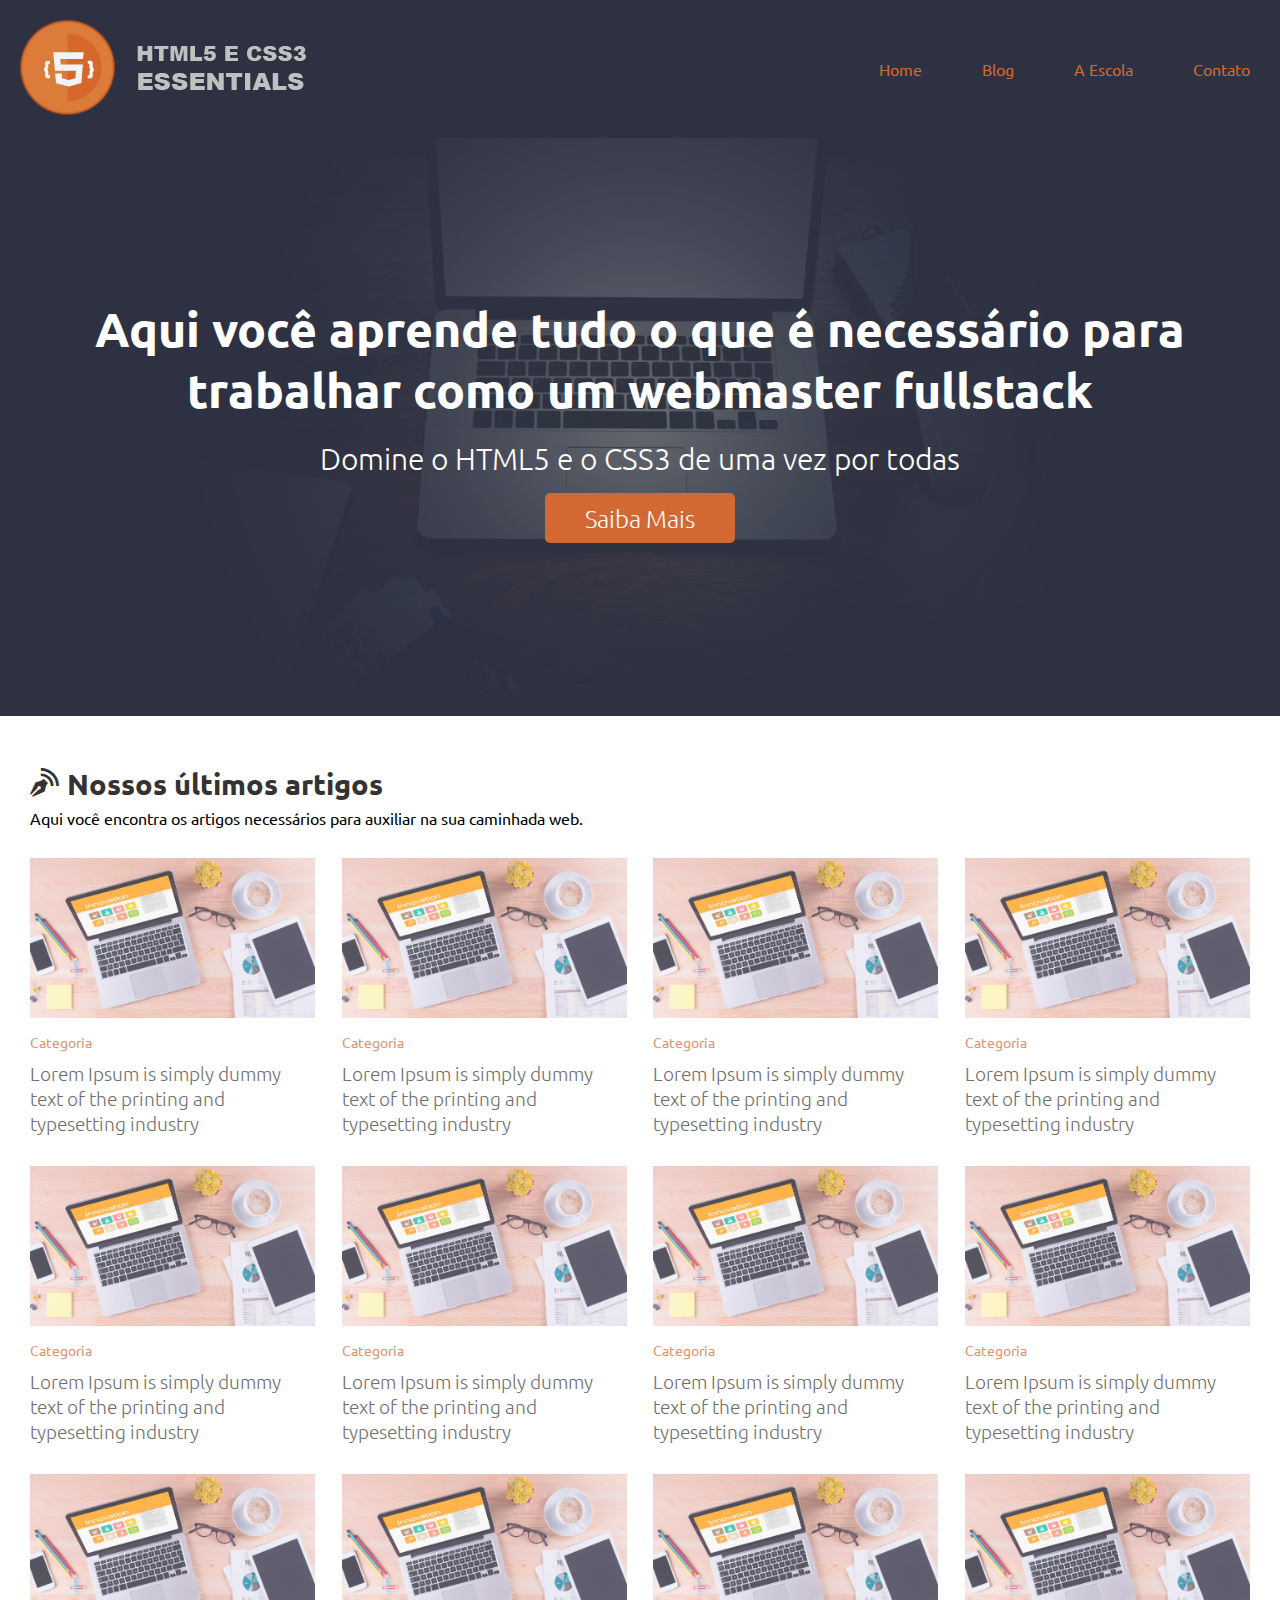
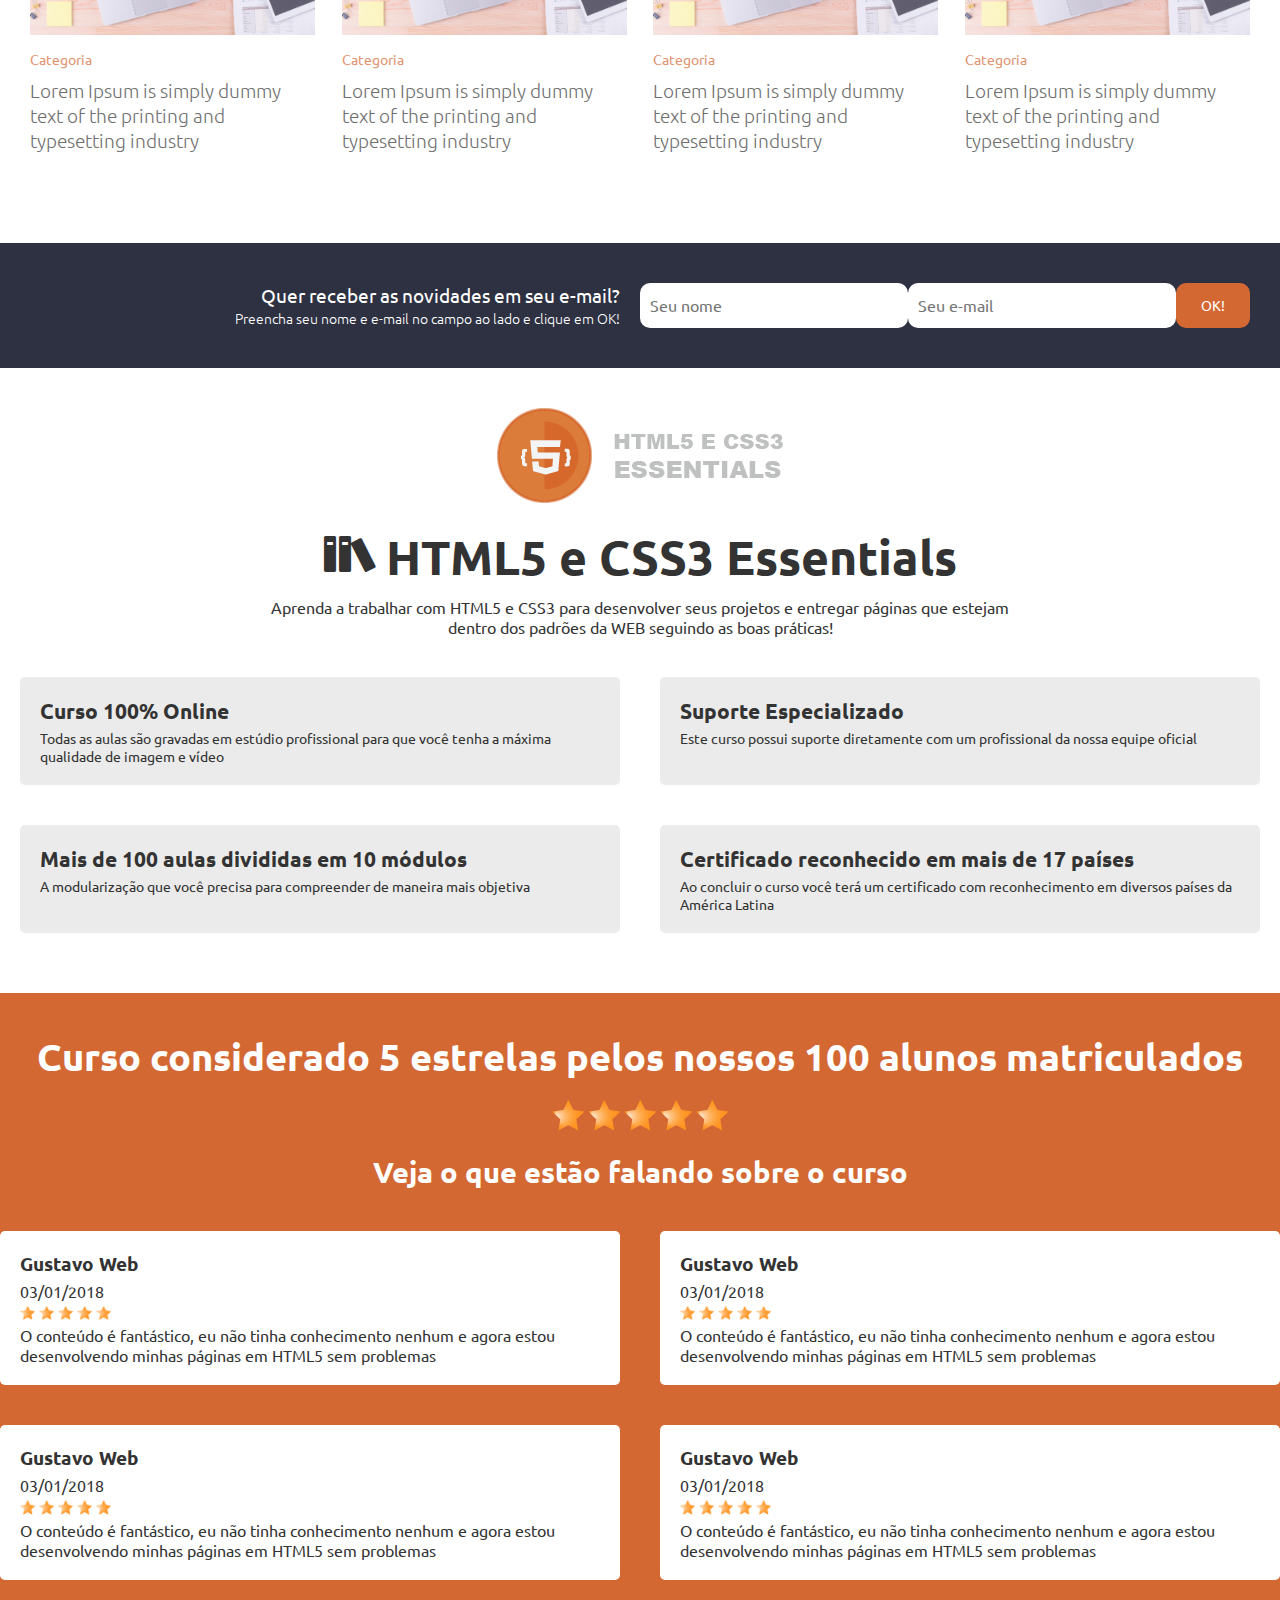
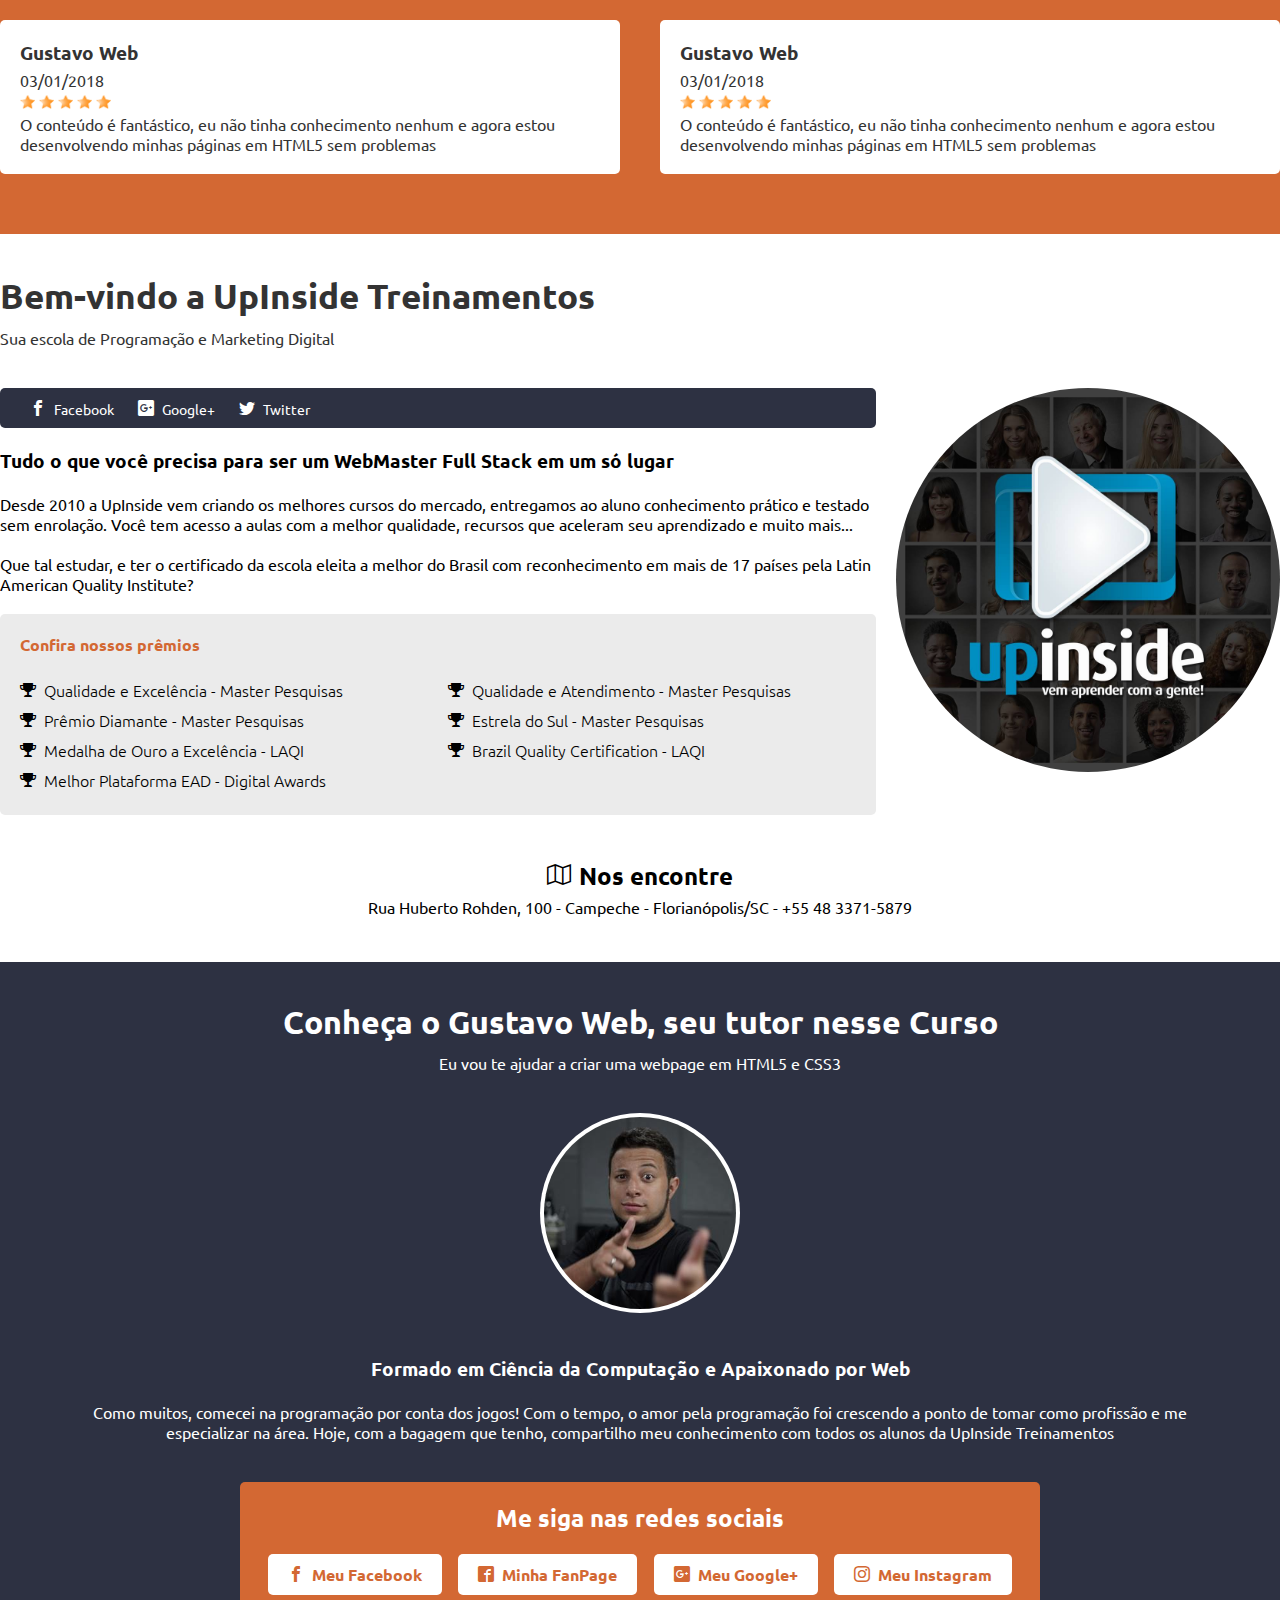
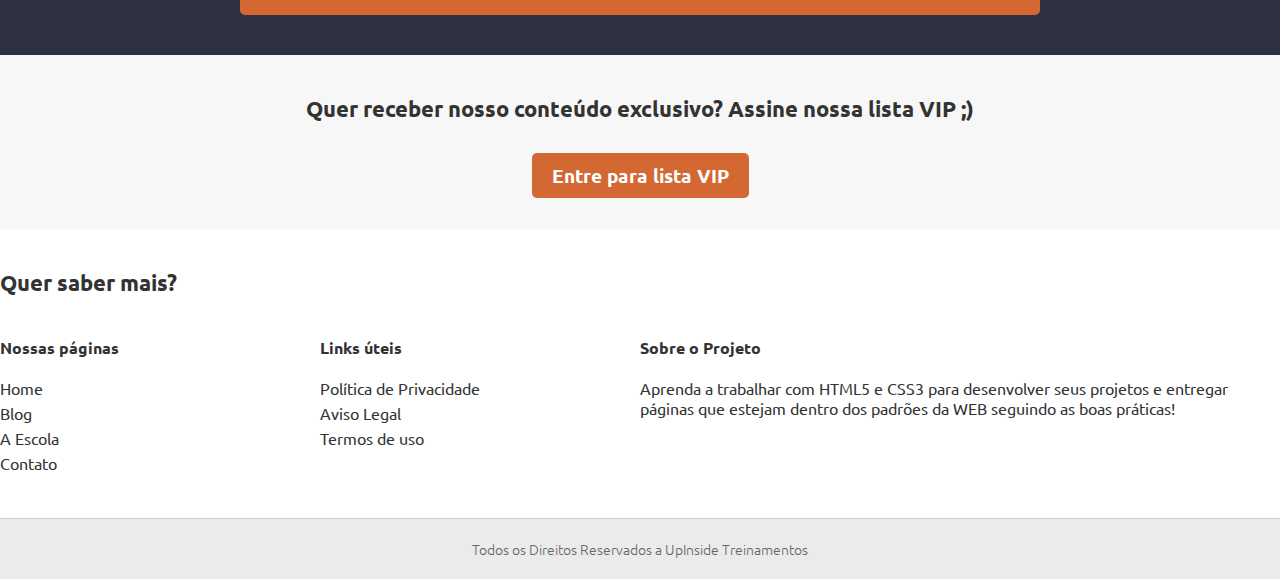
==== commit 7117f1a3: "Módulo 05 / Aula 12" ====
--- a/05-estilizando-projeto-pratico/index.html
+++ b/05-estilizando-projeto-pratico/index.html
@@ -430,9 +430,60 @@
             </section>
         </main>
 
-
-        <footer>
-
+        <section class="main_optin_footer">
+            <div class="main_optin_footer_content">
+                <header>
+                    <h1>Quer receber nosso conteúdo exclusivo? Assine nossa lista VIP ;)</h1>
+                </header>
+
+                <article>
+                    <h2><a href="#" class="btn">Entre para lista VIP</a></h2>
+                </article>
+            </div>
+        </section>
+
+        <section class="main_footer">
+            <header>
+                <h1>Quer saber mais?</h1>
+            </header>
+
+            <article class="main_footer_our_pages">
+                <header>
+                    <h2>Nossas páginas</h2>
+                </header>
+
+                <ul>
+                    <li><a href="#">Home</a></li>
+                    <li><a href="#">Blog</a></li>
+                    <li><a href="#">A Escola</a></li>
+                    <li><a href="#">Contato</a></li>
+                </ul>
+            </article>
+
+            <article class="main_footer_links">
+                <header>
+                    <h2>Links úteis</h2>
+                </header>
+
+                <ul>
+                    <li><a href="#">Política de Privacidade</a></li>
+                    <li><a href="#">Aviso Legal</a></li>
+                    <li><a href="#">Termos de uso</a></li>                    
+                </ul>
+            </article>
+
+            <article class="main_footer_about">
+                <header>
+                    <h2>Sobre o Projeto</h2>
+                </header>
+
+                <p>Aprenda a trabalhar com HTML5 e CSS3 para desenvolver seus projetos e entregar páginas que estejam dentro dos padrões da WEB seguindo as boas práticas!</p>
+            </article>
+        </section>
+
+
+        <footer class="main_footer_rights">
+            <p>Todos os Direitos Reservados a UpInside Treinamentos</p>
         </footer>
     </body>
 </html>
--- a/05-estilizando-projeto-pratico/_cdn/style.css
+++ b/05-estilizando-projeto-pratico/_cdn/style.css
@@ -516,4 +516,97 @@
 .main_tutor_social_network > article a:hover {
     background-color: #2D3142;
     color: #FFF;
+}
+
+
+/* OPTIN FOOTER */
+
+.main_optin_footer {
+    width: 100%;
+    background-color: #F7F7F7;     
+}
+
+.main_optin_footer_content {
+    max-width: 1300px;
+    margin: 0 auto;
+    padding: 40px 0;
+    text-align: center;  
+}
+
+.main_optin_footer_content h1 {
+    font-size: 1.4em;
+    color: #333;
+    margin-bottom: 40px;
+}
+
+
+.main_optin_footer_content .btn {
+    color: #FFF;
+    background-color: #D36833;
+    padding: 10px 20px;
+    font-size: 1.2em;
+    border-radius: 5px;
+    -moz-border-radius: 5px;
+    -webkit-border-radius: 5px;
+}
+
+
+/* MAIN FOOTER */
+
+.main_footer {
+    max-width: 1300px;
+    padding: 40px 0;
+    margin: 0 auto;
+    display: flex;
+    flex-wrap: wrap;
+    justify-content: space-between;
+    color: #333;
+}
+
+.main_footer > header {   
+    flex-basis: 100%;
+}
+
+.main_footer > header h1 {
+    font-size: 1.4em;
+    margin-bottom: 40px;
+}
+
+.main_footer_our_pages, .main_footer_links {
+    flex-basis: 25%;    
+}
+
+.main_footer_about {
+    flex-basis: 50%;    
+}
+
+.main_footer > article h2 {
+    margin-bottom: 20px;
+}
+
+.main_footer > article ul li {
+    list-style: none;
+    margin: 5px 0;
+}
+
+.main_footer > article ul li a {
+    color: #333;
+}
+
+.main_footer > article ul li a:hover {
+    text-decoration: underline;
+}
+
+
+/* FOOTER */
+
+.main_footer_rights {
+    width: 100%;
+    padding: 20px 0;
+    background-color: #EBEBEB;
+    text-align: center;
+    border-top: 1px solid #CCC;
+    font-size: 0.9em;
+    color: #666;
+    font-weight: 300;
 }